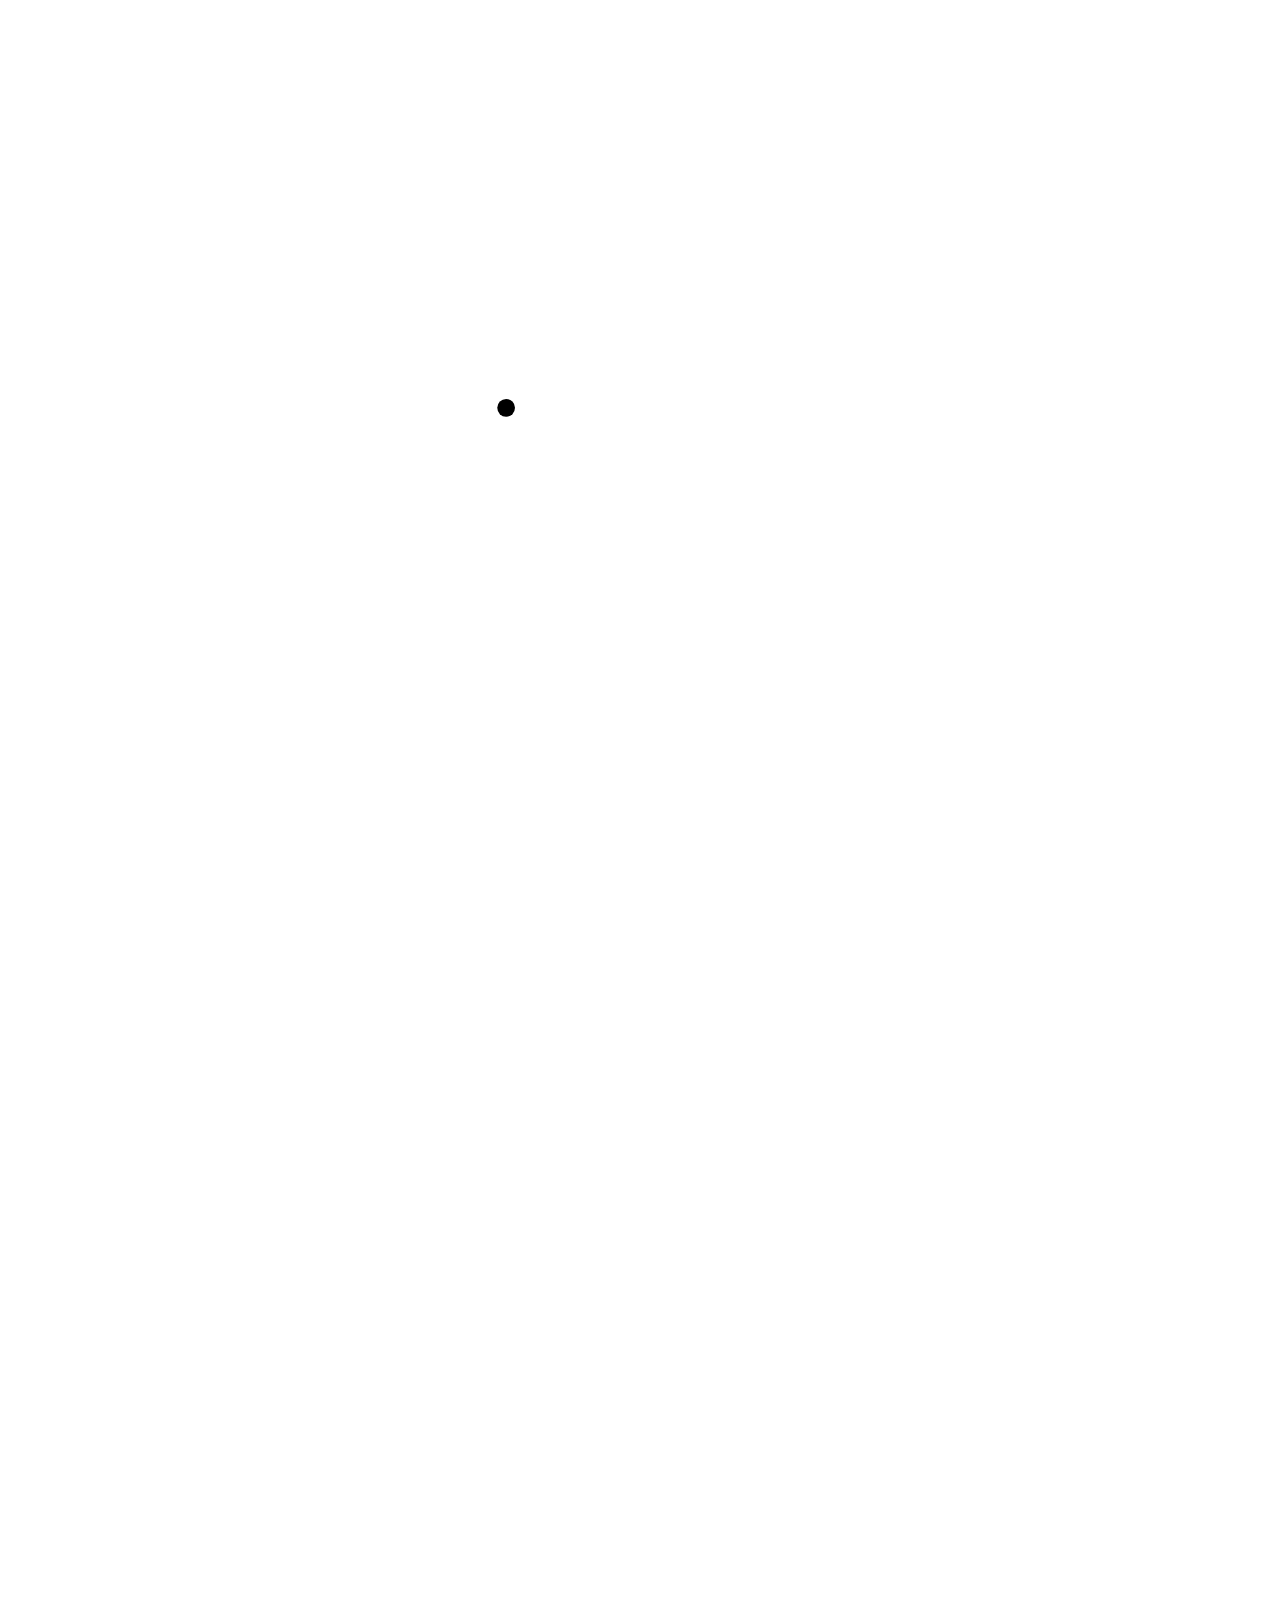
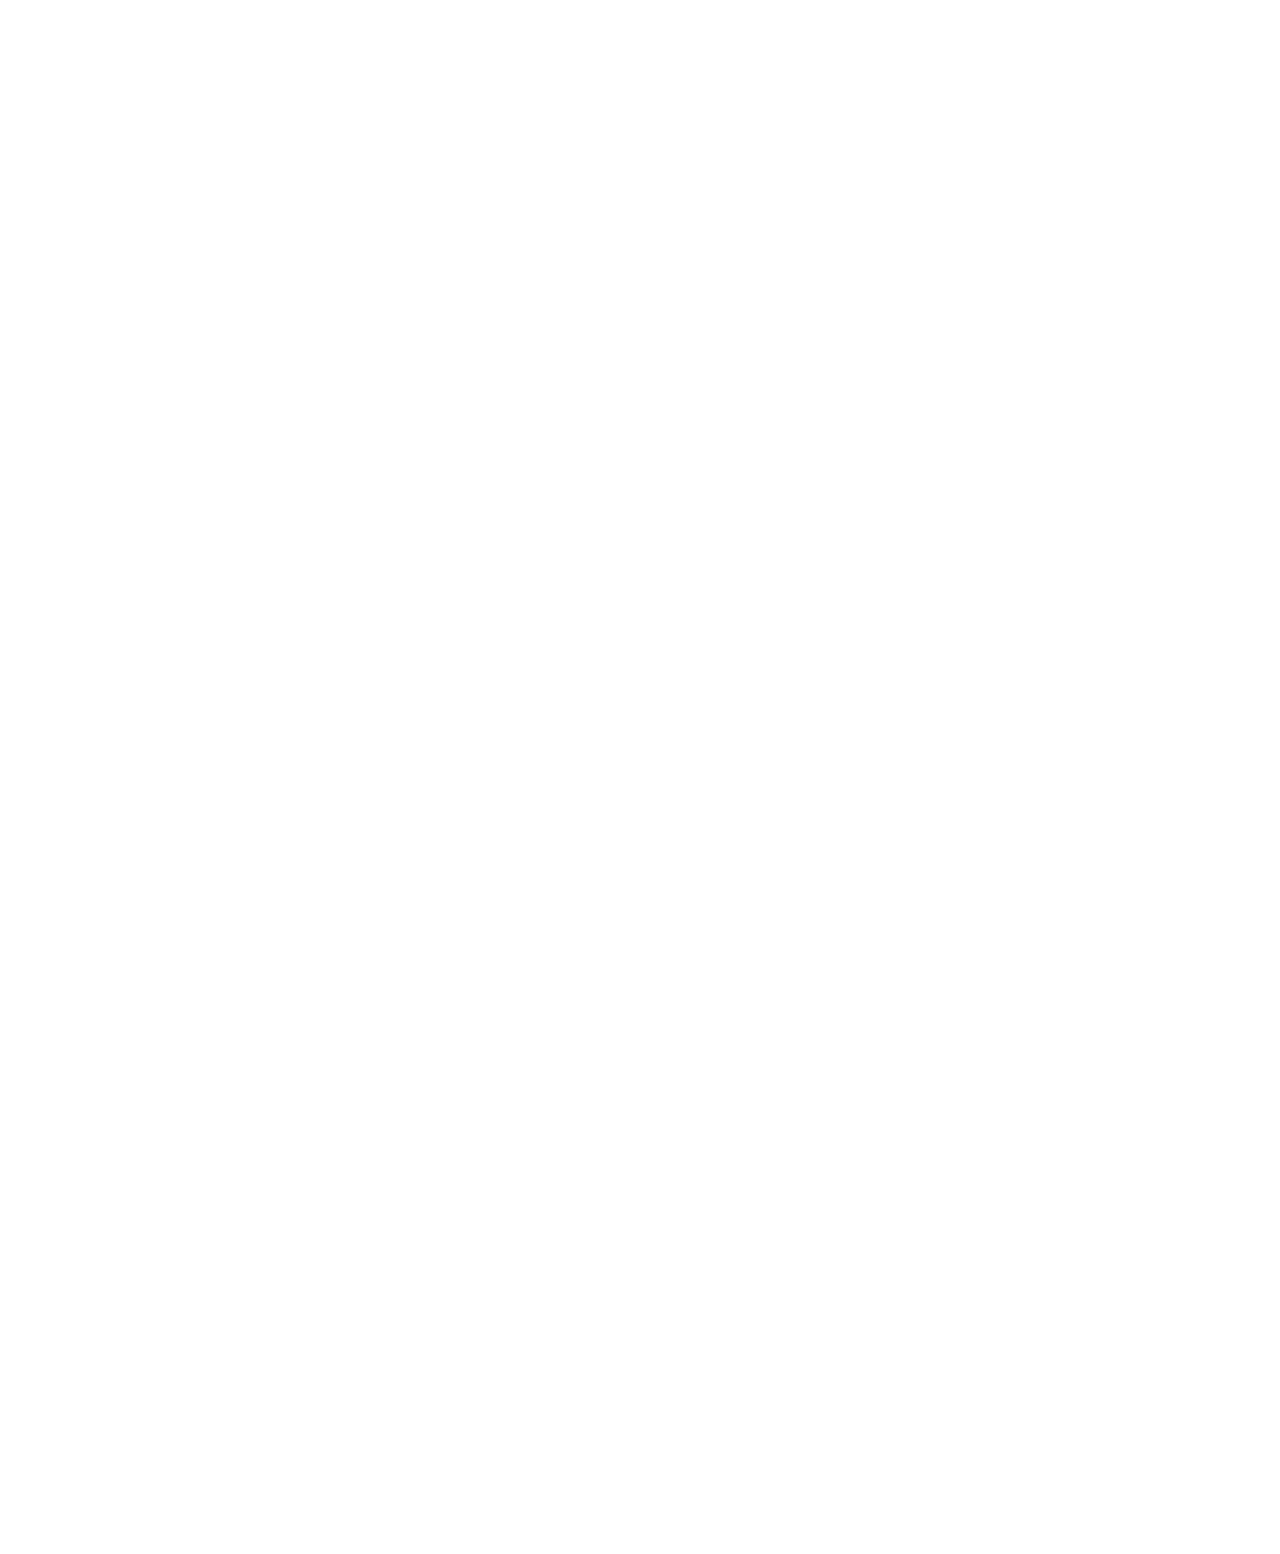
==== index.html @ 3ade9258 "Cambio de index" ====
<!DOCTYPE html>
<html lang="en">
<head>
  <meta charset="UTF-8">
  <title>Document</title>
  <link rel="stylesheet" href="stylesheets/stylesheet.css">
  <script src="//cdnjs.cloudflare.com/ajax/libs/jquery/2.1.3/jquery.min.js"></script>
</head>
<body>
  <div id="total-animation" class="animate">
  <div id="ring-1" class="ring">
    <svg viewBox="0 0 1756 1756">
      <path d="
          M940.396,1682.636
          C495.765,1716.95,107.541,1384.349,73.23,939.719 M1554.421,505.405c205.562,373.438,69.481,842.77-303.958,1048.332
           M1492.62,1245.941c-203.443,339.307-643.392,449.436-982.697,245.986 M387.872,465.698
          c227.493-270.847,631.438-305.993,902.285-78.501 M702.036,1481.495c-333.539-97.34-525.001-446.61-427.66-780.147
           M1457.607,796.938c44.541,319.971-178.715,615.438-498.688,659.979 M942.021,358.87
          c286.491,35.209,490.176,295.972,454.969,582.464 M1225.755,1207.476c-182.198,191.912-485.448,199.791-677.36,17.595
           M452.407,694.084c101.353-235.206,374.164-343.707,609.37-242.355 M751.591,1228.441
          c-193.772-69.97-294.129-283.753-224.162-477.527 M591.517,793.082c46.676-158.375,212.891-248.921,371.263-202.246
           M871.917,661.593c119.293-3.509,218.836,90.343,222.347,209.636 M1131.709,926.843c-27.203,139.974-162.71,231.376-302.681,204.172
           M1158.467,609.435c148.1,154.747,142.708,400.242-12.039,548.342 M1382.21,1587.358
          c-391.993,278.271-935.305,186.104-1213.589-205.88 M660.711,192.408c378.408-120.166,782.524,89.151,902.688,467.545
           M1515.923,928.533c-28.138,352.104-336.354,614.704-688.46,586.561 M338.518,1033.302
          c-85.995-298.086,85.931-609.424,384.02-695.407 M1019.518,1263.507c-213.131,77.98-449.107-31.557-527.102-244.692
           M1174.914,537.781c187.629,163.786,206.954,448.64,43.158,636.264 M494.846,712.695c91.061-211.742,336.49-309.57,548.244-218.518
           M1117.385,1102.5c-124.209,132.032-331.919,138.373-463.961,14.167 M944.501,587.305
          c160.302,36.592,260.582,196.188,223.999,356.493 M1099.845,818.386c32.702,122.373-39.979,248.062-162.35,280.767
           M785.895,1045.701c-92.854-51.01-126.77-167.617-75.75-260.478 M735.145,858.038c10.783-79.03,83.584-134.355,162.615-123.57
           M96.776,814.421C131.732,382.853,509.893,61.364,941.457,96.322 M213.484,327.76C517.22-39.358,1061.007-90.728,1428.121,213.007
           M755.795,58.847c452.266-67.583,873.65,244.24,941.233,696.506 M1619.266,1085.969
          c-115.023,409.326-540.051,647.881-949.375,532.857 M868.974,1565.472c-379.859-5.066-683.659-317.084-678.586-696.941
           M1412.24,493.352c212.287,294.978,145.258,706.161-149.721,918.447 M290.165,1041.221
          c-90.312-324.75,99.724-661.198,424.478-751.51 M775.399,397.657c265.14-56.758,526.062,112.151,582.819,377.29 M489.185,936.881
          c-32.684-214.833,114.969-415.466,329.801-448.148 M831.425,1158.235c-154.937-25.808-259.608-172.313-233.804-327.25
           M808.91,618.101c143.387-38.251,290.62,46.975,328.872,190.361 M961.173,1048.854c-94.521,45.857-208.311,6.413-254.169-88.107
           M985.865,762.807c63.471,59.483,66.704,159.147,7.221,222.621 M822.381,995.222c-64.9-30.801-92.542-108.375-61.741-173.279
           M993.704,884.199c-3.572,63.817-58.193,112.651-122.008,109.083 M785.21,836.586c22.711-51.34,82.734-74.546,134.075-51.836
           M920.014,798.579c43.71,23.114,60.407,77.281,37.293,120.99 M923,945.889c-37.646,24.774-88.244,14.34-113.019-23.306
           M805.388,897.882c-11.143-40.191,12.401-81.803,52.593-92.947 M926.526,843.249c19.04,26.711,12.817,63.796-13.894,82.835
           M882.934,931.366c-29.639,2.638-55.798-19.246-58.435-48.883 M916.438,893.75c-8.857,21.14-33.172,31.096-54.311,22.237
           M865.717,845.308c17.895-6.873,37.974,2.062,44.846,19.955 M852.026,877.706c0-14.435,11.697-26.133,26.133-26.133
           M1217.393,858.588c10.566,187.368-132.738,347.811-320.108,358.374 M1195.806,1277.249
          c-220.661,175.441-541.753,138.784-717.191-81.878 M1410.018,918.627c-22.664,293.695-279.102,513.393-572.798,490.727
           M1350.496,1382.105c-278.648,260.82-715.938,246.367-976.757-32.277 M1332.215,228.061
          c358.757,250.735,446.315,744.787,195.58,1103.542 M1200.056,390.457c269.046,177.73,343.064,539.885,165.333,808.933
           M1491.157,475.569c222.039,338.509,127.631,792.882-210.88,1014.921 M254.42,950.019
          c-40.004-344.55,206.859-656.263,551.408-696.266 M1121.564,1283.384c-224.125,134.386-514.729,61.642-649.109-162.485
           M606.19,553.665c178.904-150.267,445.726-127.052,595.993,51.853 M1277.152,761.174c64.298,220.314-62.17,451.021-282.485,515.317
           M824.983,1260.257c-211.354-29.422-358.822-224.589-329.401-435.942 M535.623,919.694
          c-23.256-189.239,111.285-361.483,300.523-384.74 M1096.152,1107.111c-126.767,120.349-327.073,115.145-447.422-11.621
           M757.043,596.291c155.363-66.947,335.565,4.722,402.513,160.085 M1110.001,793.914c46.216,127.996-20.073,269.209-148.067,315.426
           M822.436,688.177c104.61-30.831,214.401,28.979,245.232,133.591 M735.584,873.387c2.319-78.798,68.071-140.791,146.869-138.473
           M910.783,1044.985c-92.456,17.97-181.964-42.406-199.934-134.863 M701.129,1062.662c-102.217-97.825-105.777-259.984-7.953-362.2
           M1460,634.196c134.448,321.299-17.01,690.715-338.304,825.161 M771.71,216.606c365.099-58.972,708.851,189.16,767.823,554.257
           M1347.008,1210.427c-183.816,258.921-542.695,319.8-801.623,135.991 M425.704,733.831
          c79.372-249.944,346.307-388.206,596.259-308.832 M911.817,1298.686c-232.578,18.59-436.168-154.866-454.754-387.447
           M981.125,521.099c196.899,56.795,310.463,262.446,253.659,459.344 M1133.128,970.872
          c-51.517,140.785-207.39,213.139-348.171,161.63 M653.804,1073.408c-108.192-123.935-95.428-312.089,28.509-420.276 M769.387,624.33
          c139.872-60.145,301.988,4.475,362.139,144.339 M1026.776,1035.508c-87.221,82.043-224.419,77.855-306.464-9.355 M686.549,921.321
          c-24.165-105.889,42.074-211.307,147.96-235.479 M839.137,1023.938c-80.83-21.604-128.839-104.623-107.236-185.456 M989.312,816.577
          c33.697,61.338,11.297,138.36-50.037,172.056 M865.383,783.051c52.203-7.124,100.291,29.42,107.414,81.623 M192.198,1025.806
          c-81.819-378.954,159.036-752.451,537.991-834.27 M437.268,1499.73C93.691,1256.136,12.644,780.179,256.24,436.601 M211.171,559.571
          C386.857,191.097,827.95,34.823,1196.424,210.508 M372.009,299.696C691.227,20.05,1176.657,52.127,1456.301,371.342
           M141.077,526.148c194.144-407.19,681.579-579.882,1088.77-385.736 M1704.721,861.101
          c9.148,456.421-353.404,833.809-809.828,842.955 M836.52,361.531c285.064-23.091,534.854,189.265,557.943,474.332 M643.689,1425.779
          C340.964,1296.184,200.628,945.75,330.225,643.024 M515.059,438.606c242.493-200.629,601.686-166.697,802.315,75.798
           M337.436,796.847c44.642-298.739,322.981-504.711,621.721-460.07 M1015.899,1367.203
          c-270.374,75.978-551.12-81.598-627.101-351.972 M1332.632,871.604c3.349,250.911-197.321,457.01-448.233,460.357 M624.445,1230.454
          c-194.845-140.226-239.12-411.826-98.896-606.67 M986.339,489.272c214.513,59.653,340.038,281.89,280.384,496.4 M561.231,809.789
          c37.49-175.134,209.841-286.706,384.976-249.215 M917.417,620.733c141.905,21.588,239.435,154.113,217.846,296.019
           M1063.637,846.804c17.045,102.341-52.095,199.116-154.437,216.162 M706.84,831.927c25.269-94.713,122.521-151.007,217.232-125.741
           M991.385,932.517c-30.291,62.438-105.453,88.49-167.889,58.199 M802.417,948.819c-39.291-41.927-37.155-107.759,4.771-147.05
           M955.956,840.831c20.346,42.871,2.088,94.112-40.782,114.458 M882.6,954.007c-42.15,2.358-78.229-29.896-80.591-72.053
           M851.165,816.264c33.912-15.001,73.56,0.328,88.562,34.24 M826.05,905.317c-15.268-28.872-4.237-64.65,24.634-79.918
           M923.364,907.308c-16.364,24.867-49.786,31.761-74.653,15.396 M891.66,829.597c26.547,7.361,42.099,34.848,34.738,61.396
           M855.558,909.621c-17.644-12.576-21.752-37.072-9.176-54.716 M913.775,880.821c-1.742,19.575-19.021,34.03-38.601,32.289
           M888.92,902.952c-13.963,5.851-30.021-0.726-35.873-14.689 M856.927,869.446c4.54-11.82,17.805-17.722,29.622-13.182
           M878.33,860.403c9.534,0,17.262,7.728,17.262,17.262 M865.698,1101.757c-123.766-6.979-218.424-112.956-211.444-236.72
           M1142.246,1087.495c-115.885,145.756-327.979,169.97-473.734,54.084
         " />
    </svg>
  </div>

  <div id="ring-2" class="ring">
    <svg viewBox="0 0 1756 1756">
      <path d=" 
          M739.537,160.516c396.092-76.463,779.14,182.62,855.604,578.716 M1199.637,1675.333
          c-440.55,177.652-941.659-35.453-1119.312-476.004 M1325.768,409.333c258.678,247.319,267.879,657.466,20.562,916.139
           M548.74,1354.339c-263.269-181.841-329.272-542.637-147.43-805.906 M579.726,393.031
          c267.671-164.732,618.181-81.285,782.912,186.391 M1402.667,809.405c37.711,289.791-166.624,555.255-456.413,592.965
           M1057.714,1314.936c-241.5,99.271-517.721-16.019-616.994-257.521 M1102.171,506.753
          c204.867,123.818,270.563,390.249,146.742,595.119 M550.387,1139.666c-144.703-180.932-115.33-444.887,65.604-589.59
           M683.517,601.925c152.304-107.406,362.819-71.016,470.223,81.284 M648.048,1020.017c-78.613-126.989-39.398-293.657,87.589-372.273
           M924.119,1067.624c-104.909,25.485-210.603-38.897-236.088-143.802 M1087.274,774.075c57.229,115.596,9.916,255.68-105.684,312.905
           M1186.573,1044.561c-92.165,170.438-305.038,233.886-475.474,141.717 M345.784,197.546
          C721.416-96.417,1264.17-30.214,1558.126,345.41 M852.066,1527.438c-358.852-14.278-638.155-316.729-623.875-675.595 M369.9,870.965
          c3.68-280.616,234.141-505.101,514.76-501.415 M908.848,507.274c204.599,17.036,356.619,196.685,339.594,401.275 M1217.91,1103.168
          c-124.479,187.787-377.6,239.094-565.382,114.604 M582.944,1113.21c-130.102-162.938-103.489-400.456,59.435-530.559
           M757.171,753.11c68.8-66.729,178.642-65.043,245.358,3.752 M757.789,928.928c-28.321-66.363,2.521-143.113,68.886-171.431
           M211.548,1119.751C77.781,751.631,267.746,344.809,635.866,211.04 M1686.947,988.874
          c-61.486,446.756-473.467,759.049-920.219,697.557 M429.795,1516.378C76.98,1268.802-8.33,782.126,239.245,429.306 M967.27,1621.182
          c-410.715,49.271-783.573-243.718-832.841-654.429 M1474.745,518.518c198.294,329.56,91.89,757.422-237.667,955.713
           M705.471,279.754c330.165-95.317,675.053,95.041,770.374,425.205 M903.288,1320.929c-244.88,13.936-454.672-173.27-468.604-418.149
           M524.567,919.007c-22.896-195.231,116.798-372.05,312.03-394.946 M773.501,651.218c124.998-57.744,273.132-3.229,330.876,121.77
           M879.774,1120.605c-134.239,0.942-243.818-107.104-244.763-241.348 M909.541,708.371c93.43,17.385,155.072,107.212,137.686,200.642
           M999.53,952.033c-41.139,67.077-128.855,88.104-195.935,46.972 M801.287,788.375c49.247-42.4,123.535-36.85,165.938,12.396
           M975.11,845.002c17.976,53.589-10.896,111.597-64.485,129.571 M903.648,798.845c43.459,14.128,67.234,60.808,53.104,104.269
           M928.508,896.047c-10.215,27.858-41.079,42.16-68.938,31.943 M871.982,843.944c18.562-3.354,36.322,8.968,39.683,27.525
           M855.257,883.806c-3.452-12.59,3.951-25.598,16.544-29.053 M1178.586,813.054c35.621,165.981-70.052,329.391-236.032,365.011
           M1059.567,452.984c234.479,100.244,343.294,371.583,243.046,606.063 M677.079,1211.709
          c-184.503-111.194-243.927-350.881-132.732-535.386 M1153.921,1387.483c-281.597,152.178-633.212,47.268-785.388-234.328
           M151.595,797.465c44.364-401.345,405.651-690.71,807-646.347 M940.006,1410.135c-294.094,34.021-560.062-176.788-594.084-470.884
           M533.359,903.493c-14.275-190.577,128.632-356.622,319.208-370.896 M823.582,1176.547
          c-165.084-30.277-274.356-188.641-244.076-353.725 M645.801,717.254c88.587-128.471,264.532-160.799,393.003-72.212 M963.331,639.91
          c131.306,46.902,199.722,191.355,152.819,322.663 M656.898,944.731c-37.053-122.341,32.083-251.542,154.425-288.596
           M1102.021,890.746c-7.23,123.506-113.207,217.755-236.714,210.521 M857.039,1056.562
          c-98.816-11.802-169.352-101.467-157.551-200.28 M927.973,785.788c50.737,27.374,69.675,90.69,42.303,141.426 M758.333,843.974
          c18.597-66.32,87.428-105.003,153.749-86.405 M815.582,701.156c97.477-34.7,204.622,16.188,239.32,113.666 M846.562,1337.716
          c-254.104-17.574-445.825-237.789-428.252-491.887 M1345.348,1024.932c-81.271,257.959-356.246,401.188-614.199,319.911
           M1120.872,629.068c137.299,133.896,140.059,353.721,6.157,491.024 M592.191,761.393c64.176-158.099,244.347-234.229,402.445-170.05
           M1077.628,1061.868c-101.733,110.041-273.401,116.771-383.442,15.033 M733.801,1013.606
          c-75.102-79.871-71.233-205.482,8.63-280.585 M824.089,666.701c116.5-30.038,235.278,40.051,265.312,156.552 M1079.648,889.61
          c-6.598,111.147-102.028,195.893-213.173,189.302 M912.738,738.011c77.131,18.957,124.29,96.841,105.337,173.976 M881.835,970.251
          c-51.146,1.896-94.131-38.023-96.022-89.164 M944.415,900.261c-12.476,36.455-52.14,55.891-88.594,43.413 M1006.684,380.646
          c274.515,70.889,439.563,350.866,368.677,625.378 M395.971,597.83c154.526-266.435,495.755-357.147,762.188-202.62 M1305.16,546.05
          c183.156,235.738,140.534,575.294-95.204,758.449 M1422.216,736.445c78,300.393-102.265,607.11-402.651,685.112 M1350.005,511.208
          c202.402,260.508,155.302,635.735-105.208,838.139 M617.961,1423.186c-301.29-143.804-428.945-504.595-285.14-805.884
           M1229.366,1019.727c-78.46,193.882-299.214,287.438-493.095,208.979 M597.122,544.453
          c184.04-155.313,459.117-132.025,614.427,52.016 M1284.488,784.348c51.539,224.318-88.515,447.929-312.832,499.47 M1108.654,550.702
          c180.588,127.21,223.854,376.711,96.645,557.297 M513.255,806.929c39.074-201.634,234.188-333.399,435.821-294.325
           M733.205,1176.564c-165.078-80.153-233.917-278.934-153.764-444.014 M731.088,595.976
          c155.583-81.319,347.615-21.125,428.938,134.458 M1026.753,692.713c102.153,81.975,118.511,231.229,36.535,333.381
           M1033.419,987.535c-60.677,85.654-179.294,105.902-264.949,45.227 M838.945,1004.85c-70.236-21.752-109.54-96.315-87.788-166.555
           M964.502,780.608c53.606,47.594,58.482,129.625,10.887,183.234 M805.384,933.558c-30.862-40.284-23.226-97.957,17.062-128.818
           M856.743,804.711c40.293-11.919,82.616,11.08,94.536,51.373 M876.931,940.493c-34.692-0.772-62.188-29.521-61.419-64.215
           M828.188,855.909c12.017-27.689,44.2-40.392,71.891-28.375 M1545.367,910.31c-18.024,368.356-331.217,652.319-699.573,634.296
           M840.052,899.761c-12.195-21.136-4.952-48.155,16.188-60.352 M469.046,378.809c275.431-225.969,681.855-185.901,907.844,89.525
           M864.921,852.305c14.008-7.403,31.366-2.051,38.771,11.958 M868.733,893.179c-8.564-5.3-11.21-16.538-5.911-25.103
           M889.614,883.338c-3.129,6.229-10.715,8.746-16.947,5.617 M736.026,795.878c45.176-78.594,145.501-105.679,224.095-60.503
           M654.591,981.292c-57.227-123.567-3.449-270.124,120.121-327.351
         " />
    </svg>
  </div>

  <svg id="polaris-graphics-animation" viewBox="0 0 1200 800">

    <g id="center">
      <path id="blur-1" class="blurred-star" d="
            M483.7,355.5c-1.4,0-2.5-1.1-2.5-2.5c0-7.8-6.3-14.1-14.1-14.1c-1.4,0-2.5-1.1-2.5-2.5
            s1.1-2.5,2.5-2.5c10.5,0,19.1,8.6,19.1,19.1C486.2,354.4,485.1,355.5,483.7,355.5z
          " />
      <path id="blur-2" class="blurred-star" d="
            M490.9,355.5c-1.4,0-2.5-1.1-2.5-2.5c0-11.7-9.6-21.3-21.3-21.3c-1.4,0-2.5-1.1-2.5-2.5
            c0-1.4,1.1-2.5,2.5-2.5c14.5,0,26.3,11.8,26.3,26.3C493.4,354.4,492.2,355.5,490.9,355.5z
          " />
      <path id="blur-3" class="blurred-star" d="
            M498.1,355.5c-1.4,0-2.5-1.1-2.5-2.5c0-15.7-12.8-28.6-28.6-28.6c-1.4,0-2.5-1.1-2.5-2.5
            s1.1-2.5,2.5-2.5c18.5,0,33.6,15.1,33.6,33.6C500.6,354.4,499.5,355.5,498.1,355.5z
          " />
      <path id="blur-4" class="blurred-star" d="
            M505.4,355.5c-1.4,0-2.5-1.1-2.5-2.5c0-19.8-16.1-35.8-35.8-35.8c-1.4,0-2.5-1.1-2.5-2.5
            c0-1.4,1.1-2.5,2.5-2.5c22.5,0,40.8,18.3,40.8,40.8C507.9,354.4,506.8,355.5,505.4,355.5z
          " />
      <circle id="star" cx="467" cy="353" r="8.3" />
    </g>

    <g id="lettering">

      <g id="graphics">

        <path id="gG" class="g-letter" d="
              M402.9,447.3v-12.2h-11.7v1.2h10.4V447c-5,5.8-10.2,8.4-16,8.4c-10.9,0-19.7-10.1-19.7-21.2
              c0-10.4,7.2-21.2,18.9-21.2c6.9,0,12.4,2.6,15.7,8.8l1.2-0.4c-2.8-5.6-7.7-9.7-16.9-9.7c-11.8,0-20.2,10.9-20.2,22.5
              c0,10.9,8.6,22.5,20.9,22.5c6,0,11.4-2.6,16-7.9L402.9,447.3z
            " />
        <path id="gR" class="g-letter" d="
              M469.5,425.4c0-6.6-5.2-13.4-12.5-13.4h-18v44.3h1.2v-43.1H457c6.2,0,11.2,5.9,11.2,12.2
              c0,6.1-4.1,12.2-10.8,12.2h-1.6l12.1,18.7h1.5l-11.2-17.4C464.8,438.4,469.5,432.2,469.5,425.4z
            " />
        <polygon id="gA" class="g-letter" points="

              520.4,413.8 538.8,456.3 540.2,456.3 520.9,412 519.8,412 500.5,456.3 501.8,456.3
            " />
        <path id="gP" class="g-letter" d="
              M590.5,412h-18v44.3h1.2v-43.1h16.8c6.2,0,11.2,5.9,11.2,12.2c0,6-4.1,12.2-10.8,12.2h-1.6
              l0.8,1.2h0.8c7.2,0,12-6.6,12-13.5C603,418.8,597.7,412,590.5,412z
            " />
        <polygon id="gH" class="g-letter" points="
              668.9,412 668.9,456.3 667.7,456.3 667.7,434.2 636.9,434.2 636.9,456.3 635.6,456.3 
              635.6,412 636.9,412 636.9,433 667.7,433 667.7,412
            " />
        <rect id="gI" class="g-letter" x="706.4" y="412" width="1.2" height="44.3" />
        <path id="gC" class="g-letter" d="
              M763.1,411.7c7.9,0,13.5,4.1,16.2,9.7l-1.2,0.4c-3.4-6.5-9.5-8.8-15.2-8.8
              c-12.4,0-19.4,10.8-19.4,21c0,11.3,8.7,21.4,19.6,21.4c5.9,0,12.7-2.9,16.1-9.4l1.2,0.3c-3.1,6.7-10.8,10.3-17.5,10.3
              c-12,0-20.6-11.6-20.6-22.8C742.2,423.2,749.8,411.7,763.1,411.7z
            " />
        <path id="gS" class="g-letter" d="
              M840,417.8c-3.5-3.9-7-5-12.2-5c-10.1,0-14.4,4.2-14.4,10.6c0,6.4,4.1,8.1,14,10.1
              c9.9,2,16.1,4.1,16.1,11.9c0,7.2-5.9,11.2-15.6,11.2c-7.1,0-12.5-2.2-17.2-6.9l0.9-0.8c4.5,4.6,9.6,6.6,16.4,6.6
              c8.8,0,14.3-3.3,14.3-9.9c0-6.6-4.6-8.9-14.8-10.9c-9.8-1.9-15.3-3.7-15.3-11.1c0-7.7,6.1-11.9,15.5-11.9c5.6,0,9.7,1.5,13.2,5.3
              L840,417.8z
            " />

      </g>

      <g id="p-laris">
        <path id="pP" class="p-letter" d="
              M393.7,318.9h-27.9c-0.5,0-1,0.4-1,1v66.2c0,0.6,0.5,1,1,1H377c0.5,0,1-0.4,1-1v-54.5
              c0-0.6,0.4-1,1-1h13.8c4.7,0,9.1,4,9.1,11c0,6.7-3.6,11-8.5,11h-8.6c-0.5,0-0.8,0.4-0.5,0.8l6.2,9.9c0.3,0.5,1,0.8,1.5,0.8h2.1
              c12.7,0,21.2-11,21.2-22.7C415.4,330.4,406.3,318.9,393.7,318.9z
            " />
        <path id="pL" class="p-letter" d="
              M524.5,387.1c-0.5,0-1-0.4-1-1v-66.2c0-0.6,0.5-1,1-1h11.2c0.5,0,1,0.4,1,1v54.5c0,0.6,0.4,1,1,1
              h32.7c0.5,0,1,0.5,1,1v9.6c0,0.6-0.5,1-1,1h-45.9V387.1z
            " />
        <path id="pA" class="p-letter" d="
              M621.5,334.3c0.2-0.5,0.5-0.5,0.7,0l18.2,51.9c0.2,0.5,0.8,0.9,1.3,0.9h10.9c0.6,0,0.9-0.4,0.7-0.9
              L630,319.9c-0.2-0.5-0.8-0.9-1.3-0.9H615c-0.5,0-1.1,0.4-1.3,0.9l-23.2,66.3c-0.2,0.5,0.1,0.9,0.7,0.9H602c0.5,0,1.1-0.4,1.3-0.9
              L621.5,334.3z
            " />
        <path id="pR" class="p-letter" d="
              M729.5,386.2l-15-23.9c-0.3-0.5-0.2-1,0.1-1.1c7.1-3.4,11.6-11.1,11.6-19.6
              c0-11.1-9.1-22.7-21.7-22.7h-29.1c-0.5,0-1,0.4-1,1v66.2c0,0.6,0.5,1,1,1h11.2c0.5,0,1-0.4,1-1v-54.5c0-0.6,0.4-1,1-1h15
              c4.7,0,9.2,4.7,9.2,11c0,6.1-3.7,11-8.6,11h-9.9c-0.5,0-0.8,0.4-0.5,0.8l20.6,32.8c0.3,0.5,1,0.8,1.5,0.8h13
              C729.6,387.1,729.8,386.7,729.5,386.2z
            " />
        <path id="pI" class="p-letter" d="
              M753.5,387.1c-0.6,0-1-0.4-1-1V320c0-0.5,0.4-1,1-1h11.2c0.6,0,1,0.5,1,1v66.1c0,0.6-0.4,1-1,1
              H753.5z
            " />
        <path id="pS" class="p-letter" d="
              M839.8,325.5c-5.9-3.8-13.9-7-23-7c-13.8,0-24.9,7.5-24.9,21.4c0,10.5,6.3,14.9,19.3,18.4
              c10.7,2.9,17.7,4.6,17.7,10.7c0,4.5-3.7,7-10.9,7c-9.5,0-18.9-5.1-22.2-7.7c-0.4-0.4-1-0.3-1.2,0.2l-4.9,9.6
              c-0.3,0.5-0.1,1.2,0.4,1.5c7.8,5.2,18,8.3,27.8,8.3c13.4,0,25.2-5.6,25.2-20.3c0-12.5-8.4-16.7-21.9-20.2
              c-10.3-2.7-15.6-4.1-15.6-9.7c0-4.9,3.6-7.7,10.8-7.7c7.3,0,14.9,3.9,17.6,6c0.4,0.4,1,0.3,1.2-0.2l4.9-9
              C840.4,326.4,840.2,325.8,839.8,325.5z
            " />
      </g>
    </g>
  </svg>
</div>
</body>
</html>
---- stylesheets/stylesheet.css ----
// --------------------------------------------------------------- Z INDECIES
// list all elements that need z-indexing in ascending order here
// use the index() function to return a number to be used as the z-index
// example - z-index:index($z-of,class-name);
$z-of:
'#home-bg',
'#home-header',
'.ring',
'#polaris-graphics-animation',
'#home-nav',
;



// --------------------------------------------------------------- MIXINS
@mixin absoluteFill{
  position: absolute;
  top: 0;
  left: 0;
  bottom: 0;
  right: 0;
}



// --------------------------------------------------------------- DIMENSIONS
$polarisCenterX:467;
$polarisCenterY:353;
$polarisWidth:1200;
$polarisHeight:800;

$ringHeight:1756;
$ringWidth:$ringHeight;

$ringSizeWidth: (100% * $ringWidth) / $polarisWidth;
$ringSizeHeight: (100% * $ringHeight) / $polarisHeight;
$ringSizeWidth: (100% * $ringWidth) / $polarisWidth;
$ringSizeHeight: (100% * $ringHeight) / $polarisHeight;

$polarisCenterXPercent:(100% * $polarisCenterX) / $polarisWidth;
$polarisCenterYPercent:(100% * $polarisCenterY) / $polarisHeight;



// --------------------------------------------------------------- COLOR VARS
$colorAccent: #ff5831; // that blood orange
$colorAnimationRings:     #448784 ;
$colorAnimationBG:        #172126 ;



// --------------------------------------------------------------- TIMER VARS
$rushOut:cubic-bezier(0,0,0,1); // fast into slow

// star initial timing
$a1Delay:           .5s   ;
$a1Start:             $a1Delay;
$a1Duration:          0.6s  ;
$a1Bleed:           0.35s ;

// center blur timings
$a2Delay:           .07s  ;
$a2Duration:          $a2Delay * 50 ;
$a2Start: $a1Start + $a1Duration - $a2Delay - $a1Bleed  ;
  $a21Start:      $a2Start  + ( $a2Delay * 0 );
  $a21Duration:   $a2Duration + ( $a2Delay * 3 );
  $a22Start:      $a2Start  + ( $a2Delay * 1 );
  $a22Duration:   $a2Duration + ( $a2Delay * 2 );
  $a23Start:      $a2Start  + ( $a2Delay * 2 );
  $a23Duration:   $a2Duration + ( $a2Delay * 1 );
  $a24Start:      $a2Start  + ( $a2Delay * 3 );
  $a24Duration:   $a2Duration + ( $a2Delay * 0 );

$a3Delay: 0.4s;
$a3Start: $a2Start + ($a2Delay * 4) + $a3Delay;
$a3Duration: $a2Duration - ($a2Delay * 4);

// rings start & spin
$a4Delay: 0.5s;
$a4Start: $a2Start + $a2Duration ;
$a4Duration: 200s;
  $a41Duration: 40s;
  $a42Duration: 60s;

// lettering animation timing
$a5Delay: -1.7s;
$a5Start: $a2Start + $a2Duration + $a5Delay;
$a5Duration: 1s;
  $a5gDelay: .15s;

// center spin finals
$a6Delay:0;
$a6Start: $a2Start + $a2Duration + ($a2Delay );

$a7Start: $a5Start+0.75;

$timing1:cubic-bezier(.22,-0.08,0,.99);
$timing2:cubic-bezier(.52,-0.61,0,1);
$timing3:cubic-bezier(.25,0,0,1);
$timingZoomOut:cubic-bezier(0,0,0,.93) ;



// --------------------------------------------------------------- POSITION VARS
$centerInitialPosition:     translate(0,600px)  scale(1);
$centerSecondaryPosition:   translate(0,-30px)  scale(1.3) ;
$centerPosition:        translate(0,0)    scale(1);

$blurredStarInitialPosition:  rotate( -45deg)     scale(0)  ;
$blurredStarStopPosition:   rotate( -45deg)     scale(1.2)  ;
$blurredStarSecondaryPosition:  rotate( -45deg)     scale(1)  ;
$blurredStar1Position:      rotate(260 + 25deg)   scale(1)  ;
$blurredStar2Position:      rotate(260 + 240deg)  scale(1)  ;
$blurredStar3Position:      rotate(260 + 70deg)   scale(1)  ;
$blurredStar4Position:      rotate(260 + 340deg)  scale(1)  ;
$blurredStar1Position2:     rotate(360 + 260 + 25deg)   scale(1)  ;
$blurredStar2Position2:     rotate(360 + 260 + 240deg)  scale(1)  ;
$blurredStar3Position2:     rotate(360 + 260 + 70deg)   scale(1)  ;
$blurredStar4Position2:     rotate(360 + 260 + 340deg)  scale(1)  ;

$outerRingInitialPosition:    rotate(0deg);
$outerRingPosition:       rotate(70deg);



// --------------------------------------------------------------- KEYFRAMES
$z: translateZ(0);

@keyframes spin-in {
  0%    {   transform: rotate(0deg) $z;   opacity: 0;}
  1%    {   opacity: 1;}
  100%  {   transform: rotate(360deg) $z;   opacity: 1;}
}
@keyframes spin {
  0%    {   transform: rotate(0deg)   $z;}
  100%  {   transform: rotate(360deg) $z;}
}

@keyframes a1 {
  0%    { transform: $centerInitialPosition $z;}
  70%   { transform: $centerSecondaryPosition $z;}
  100%  { transform: $centerPosition      $z;}
}

$stoppoint: 7%;
$midpoint: 15%;
@keyframes a21 {
  0%        { transform: $blurredStarInitialPosition    $z; opacity: 0;}
  #{$stoppoint} { transform: $blurredStarStopPosition     $z; opacity: 1;}
  #{$midpoint}  { transform: $blurredStarSecondaryPosition  $z;}
  100%      { transform: $blurredStar1Position      $z;}
}
@keyframes a22 {
  0%        { transform: $blurredStarInitialPosition    $z; opacity: 0;}
  #{$stoppoint} { transform: $blurredStarStopPosition     $z; opacity: 1;}
  #{$midpoint}  { transform: $blurredStarSecondaryPosition  $z;}
  100%      { transform: $blurredStar2Position      $z;}
}
@keyframes a23 {
  0%        { transform: $blurredStarInitialPosition    $z; opacity: 0;}
  #{$stoppoint} { transform: $blurredStarStopPosition     $z; opacity: 1;}
  #{$midpoint}  { transform: $blurredStarSecondaryPosition  $z;}
  100%      { transform: $blurredStar3Position      $z;}
}
@keyframes a24 {
  0%        { transform: $blurredStarInitialPosition    $z; opacity: 0;}
  #{$stoppoint} { transform: $blurredStarStopPosition     $z; opacity: 1;}
  #{$midpoint}  { transform: $blurredStarSecondaryPosition  $z;}
  100%      { transform: $blurredStar4Position      $z;}
}

@keyframes spin1 {
  0%    {   transform: $blurredStar1Position  $z;}
  100%  {   transform: $blurredStar1Position2 $z;}
}
@keyframes spin2 {
  0%    {   transform: $blurredStar2Position  $z;}
  100%  {   transform: $blurredStar2Position2 $z;}
}
@keyframes spin3 {
  0%    {   transform: $blurredStar3Position  $z;}
  100%  {   transform: $blurredStar3Position2 $z;}
}
@keyframes spin4 {
  0%    {   transform: $blurredStar4Position  $z;}
  100%  {   transform: $blurredStar4Position2 $z;}
}

@keyframes a3 {
  0%    {   
    transform: $outerRingInitialPosition $z;
    opacity: 0;
  }
  100%  {   
    transform: $outerRingPosition $z; 
    opacity: 1;
  }
}

@keyframes fade-in {
  0% {
    transform: scale(1.1) translateX(0);
    // opacity: 0;
  }
  100% {
    // opacity: 1;
    transform: scale(1) translateX(0); 
    fill: #fff; /* without this it won't work in Chrome/Safari */
  }

}



// --------------------------------------------------------------- ANIMATION ALLOCATION
.animate{ // class is added by jQuery durin the window.load event

  #p-laris, #graphics{  
    opacity: 1;
    animation: fade-in $a5Duration $a5Start $rushOut 1 forwards;
    fill: rgba(white,0);
  }
  #graphics{ animation-delay: $a5Start + $a5gDelay; }

  #star{
    transform: $centerInitialPosition;
    animation: a1 $a1Duration $a1Start ease 1 forwards;
  }

  .blurred-star{ transform: $blurredStarInitialPosition; }
  #blur-1{  animation: a21 $a21Duration $a21Start $timing3 1 forwards, spin1 20s $a6Start linear infinite; }
  #blur-2{  animation: a22 $a22Duration $a22Start $timing3 1 forwards, spin2 30s $a6Start linear infinite; }
  #blur-3{  animation: a23 $a23Duration $a23Start $timing3 1 forwards, spin3 40s $a6Start linear infinite; }
  #blur-4{  animation: a24 $a24Duration $a24Start $timing3 1 forwards, spin4 50s $a6Start linear infinite; }

  #ring-1{  
    animation:  spin-in $a41Duration $a21Start+1 linear 1 forwards, 
          spin $a41Duration linear infinite ;
    opacity: 0;
  }
  #ring-2{  
    animation:  spin-in $a42Duration $a23Start+1 linear 1 forwards, 
          spin $a42Duration linear infinite ;
    opacity: 0;
  }
}



// --------------------------------------------------------------- STYLING PROPERTIES
#p-laris
,#graphics
,#star
,.blurred-star
{
  transform-origin: 467px 353px;
  backface-visibility: hidden;
}

#lettering
,.blurred-star
{
  fill:#fff;
}
#star{
  fill: $colorAccent;
}

.ring svg{
  fill: none;
  stroke: $colorAnimationRings;
  stroke-linecap: round;
  stroke-miterlimit: 10;
}
#ring-1 svg{
  opacity:.3;
  stroke-width:1px;
}
#ring-2 svg{
  opacity:.35;
  stroke-width:3px;
}

#home-bg{
  z-index: index($z-of, '#home-bg');
  @include absoluteFill;
  background: $colorAnimationBG;
}

#total-animation{
  @include absoluteFill;
  background: $colorAnimationBG;
  overflow: hidden;
}

.ring {
  z-index: index($z-of, '.ring');
  position: absolute;
  top: 50%; // this is reset by perfectCenterRings()
  left: 50%;  // this is reset by perfectCenterRings()
  width: 100% ;
  height: 100%;
  transform-origin: top left ;
  svg{
    width: 300%;
    height: 300%;
    transform: translate(-50%,-50%);
  }
}

#polaris-graphics-animation{
  z-index: index($z-of, '#polaris-graphics-animation');
  position: absolute;
  height: 100%;
  width: 100%;
}

#home-nav{
  z-index: index($z-of, '#home-nav');
  position: absolute;
  bottom: 0;
  left: 0;
  right: 0;
}

$polarisRatio: $polarisWidth / $polarisHeight ;
$polarisRatioInvert: $polarisHeight / $polarisWidth ;
$windowHeight: 100vh ;
$windowWidth: 100vw ;

@media screen and (min-aspect-ratio: #{$polarisWidth}/#{$polarisHeight}) {
  .ring{
    top:((100% * $polarisCenterY) / $polarisHeight);
    $offsetX: ( $windowHeight/( $polarisRatioInvert * $polarisWidth/$polarisCenterX ) - $polarisRatio * $windowHeight/2 );
    $insetX: $windowWidth/2 ;
    left:calc(#{$insetX} + #{$offsetX});
  }
}

@media screen and (max-aspect-ratio: #{$polarisWidth}/#{$polarisHeight}) {
  .ring{
    left:((100% * $polarisCenterX) / $polarisWidth);
    $offsetY: ( $windowWidth/( $polarisRatio * $polarisHeight/$polarisCenterY ) - $polarisRatioInvert * $windowWidth/2 );
    $insetY: $windowHeight/2 ;
    top:calc(#{$insetY} + #{$offsetY});
  }
}

/*! 
 * Firefox 1.0+ Detection 
 * FireFox can't handle animationing such a large area?
 * hide the .rings so we don't see choppy animation
 */
@-moz-document url-prefix() { 
  .ring {
     display:none;
  }
}
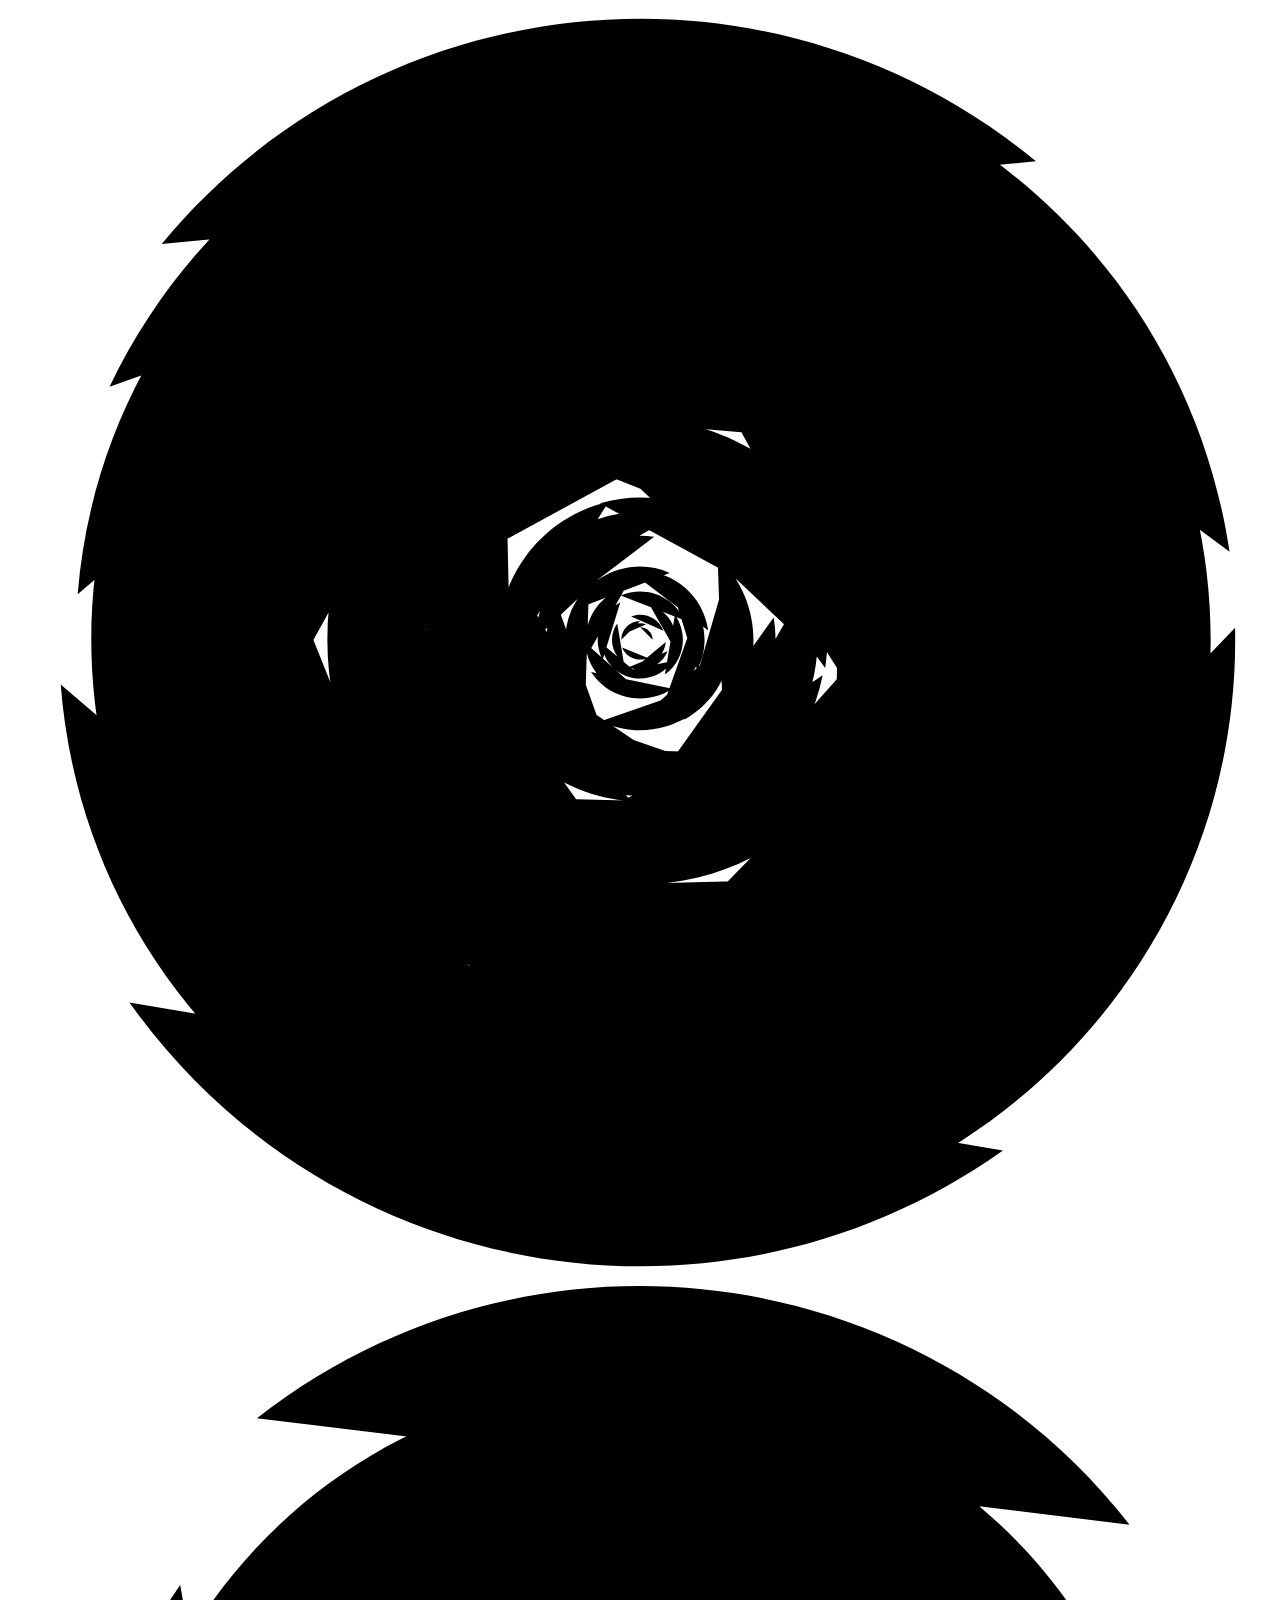
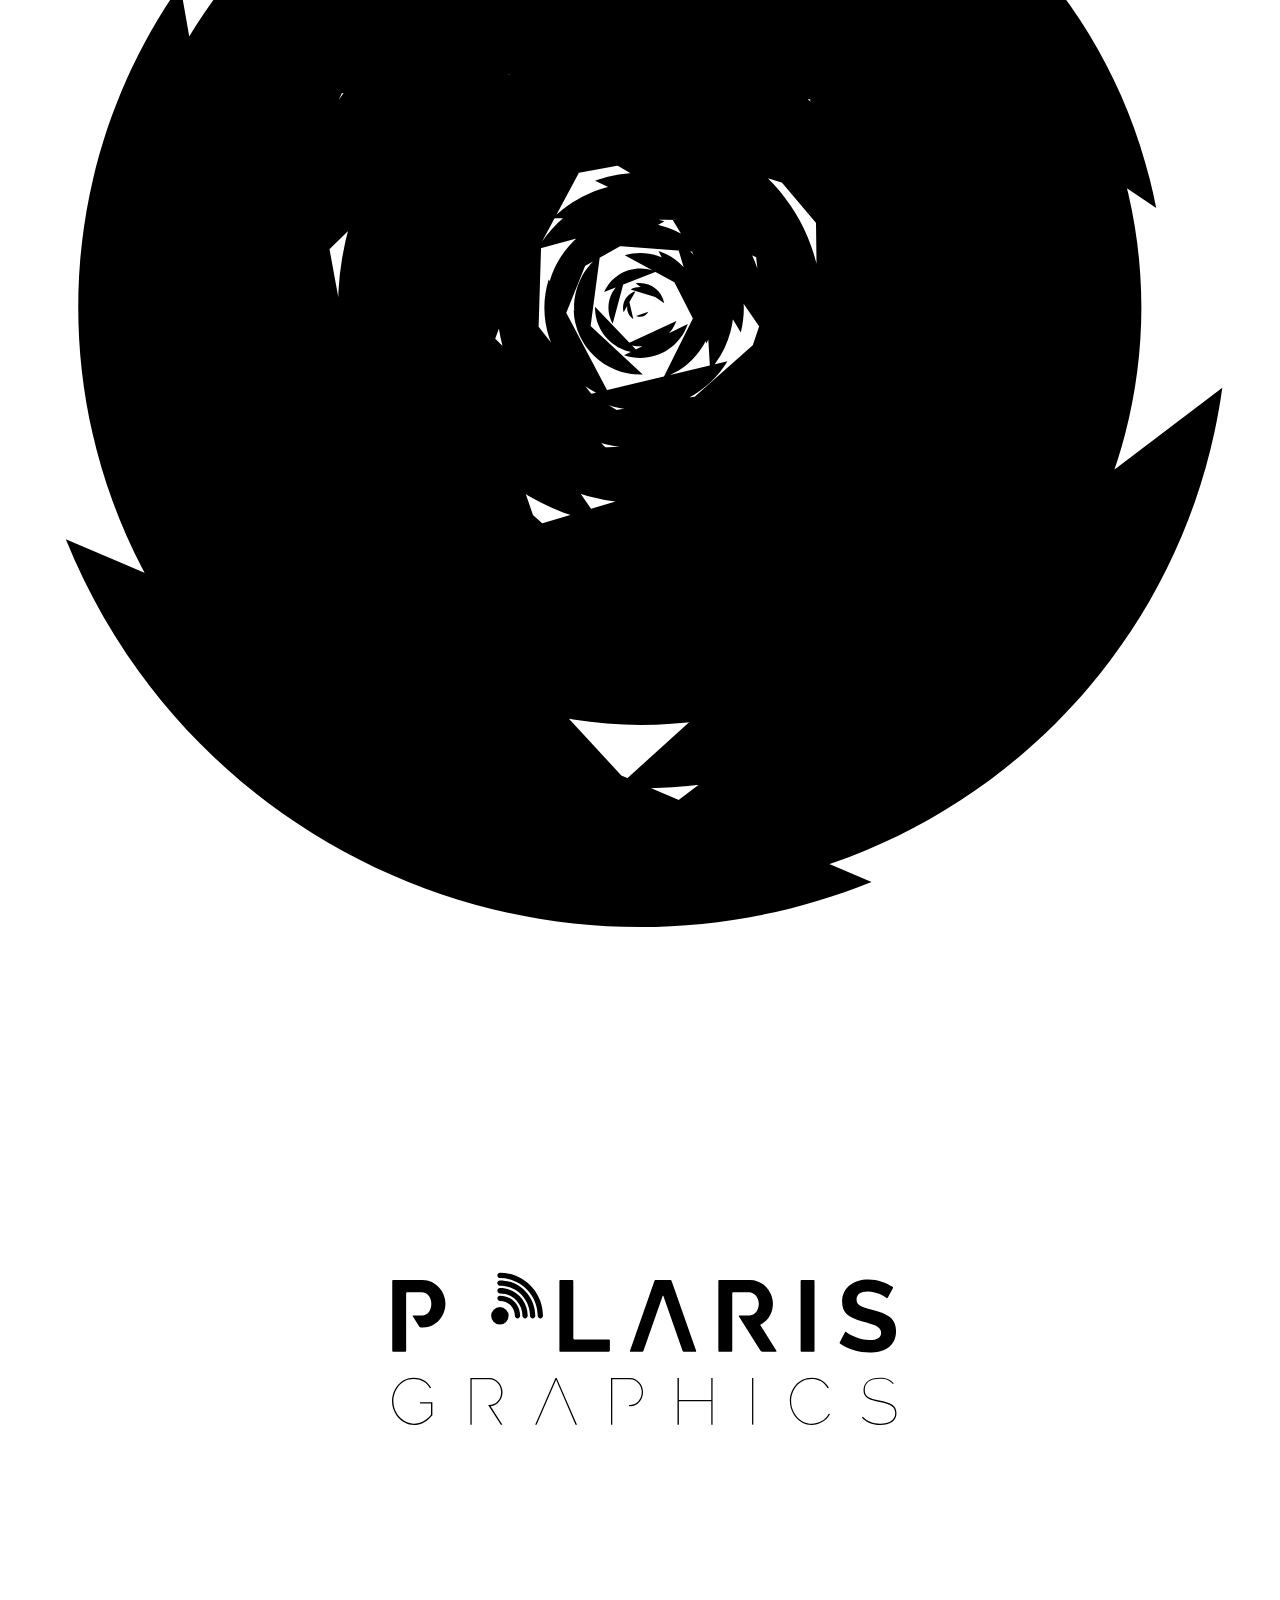
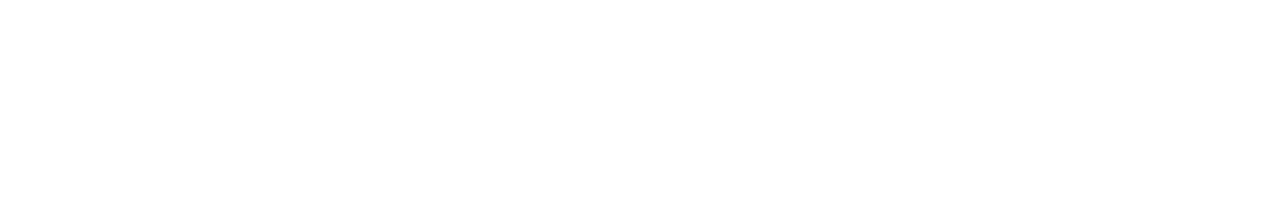
==== commit aaa0e8b2: "cambio a scss" ====
--- a/index.html
+++ b/index.html
@@ -3,7 +3,7 @@
 <head>
   <meta charset="UTF-8">
   <title>Document</title>
-  <link rel="stylesheet" href="stylesheets/stylesheet.css">
+  <link rel="stylesheet" href="stylesheets/stylesheet.scss">
   <script src="//cdnjs.cloudflare.com/ajax/libs/jquery/2.1.3/jquery.min.js"></script>
 </head>
 <body>
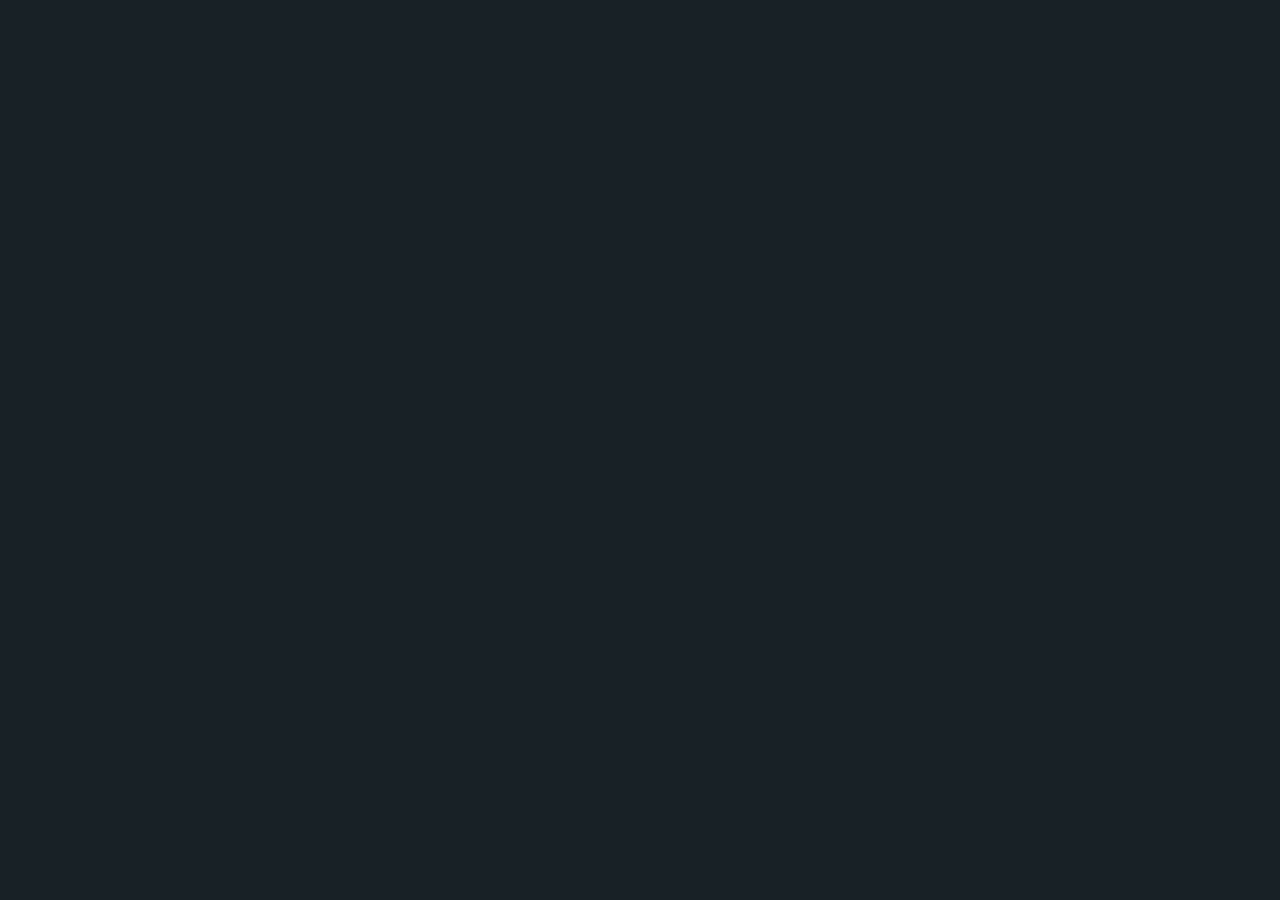
==== commit 2b84bb83: "agrega página para prueba" ====
--- a/index.html
+++ b/index.html
@@ -1,13 +1,317 @@
 <!DOCTYPE html>
-<html lang="en">
-<head>
-  <meta charset="UTF-8">
-  <title>Document</title>
-  <link rel="stylesheet" href="stylesheets/stylesheet.scss">
-  <script src="//cdnjs.cloudflare.com/ajax/libs/jquery/2.1.3/jquery.min.js"></script>
-</head>
-<body>
-  <div id="total-animation" class="animate">
+<html >
+  <head>
+    <meta charset="UTF-8">
+    <title>polaris.graphics SVG animation</title>
+    <meta name="viewport" content="width=device-width, initial-scale=1">
+    
+    <link rel="stylesheet" href="css/reset.css">
+
+    
+        <style>
+      /* NOTE: The styles were added inline because Prefixfree needs access to your styles and they must be inlined if they are on local disk! */
+      @keyframes spin-in {
+  0% {
+    transform: rotate(0deg) translateZ(0);
+    opacity: 0;
+  }
+  1% {
+    opacity: 1;
+  }
+  100% {
+    transform: rotate(360deg) translateZ(0);
+    opacity: 1;
+  }
+}
+@keyframes spin {
+  0% {
+    transform: rotate(0deg) translateZ(0);
+  }
+  100% {
+    transform: rotate(360deg) translateZ(0);
+  }
+}
+@keyframes a1 {
+  0% {
+    transform: translate(0, 600px) scale(1) translateZ(0);
+  }
+  70% {
+    transform: translate(0, -30px) scale(1.3) translateZ(0);
+  }
+  100% {
+    transform: translate(0, 0) scale(1) translateZ(0);
+  }
+}
+@keyframes a21 {
+  0% {
+    transform: rotate(-45deg) scale(0) translateZ(0);
+    opacity: 0;
+  }
+  7% {
+    transform: rotate(-45deg) scale(1.2) translateZ(0);
+    opacity: 1;
+  }
+  15% {
+    transform: rotate(-45deg) scale(1) translateZ(0);
+  }
+  100% {
+    transform: rotate(285deg) scale(1) translateZ(0);
+  }
+}
+@keyframes a22 {
+  0% {
+    transform: rotate(-45deg) scale(0) translateZ(0);
+    opacity: 0;
+  }
+  7% {
+    transform: rotate(-45deg) scale(1.2) translateZ(0);
+    opacity: 1;
+  }
+  15% {
+    transform: rotate(-45deg) scale(1) translateZ(0);
+  }
+  100% {
+    transform: rotate(500deg) scale(1) translateZ(0);
+  }
+}
+@keyframes a23 {
+  0% {
+    transform: rotate(-45deg) scale(0) translateZ(0);
+    opacity: 0;
+  }
+  7% {
+    transform: rotate(-45deg) scale(1.2) translateZ(0);
+    opacity: 1;
+  }
+  15% {
+    transform: rotate(-45deg) scale(1) translateZ(0);
+  }
+  100% {
+    transform: rotate(330deg) scale(1) translateZ(0);
+  }
+}
+@keyframes a24 {
+  0% {
+    transform: rotate(-45deg) scale(0) translateZ(0);
+    opacity: 0;
+  }
+  7% {
+    transform: rotate(-45deg) scale(1.2) translateZ(0);
+    opacity: 1;
+  }
+  15% {
+    transform: rotate(-45deg) scale(1) translateZ(0);
+  }
+  100% {
+    transform: rotate(600deg) scale(1) translateZ(0);
+  }
+}
+@keyframes spin1 {
+  0% {
+    transform: rotate(285deg) scale(1) translateZ(0);
+  }
+  100% {
+    transform: rotate(645deg) scale(1) translateZ(0);
+  }
+}
+@keyframes spin2 {
+  0% {
+    transform: rotate(500deg) scale(1) translateZ(0);
+  }
+  100% {
+    transform: rotate(860deg) scale(1) translateZ(0);
+  }
+}
+@keyframes spin3 {
+  0% {
+    transform: rotate(330deg) scale(1) translateZ(0);
+  }
+  100% {
+    transform: rotate(690deg) scale(1) translateZ(0);
+  }
+}
+@keyframes spin4 {
+  0% {
+    transform: rotate(600deg) scale(1) translateZ(0);
+  }
+  100% {
+    transform: rotate(960deg) scale(1) translateZ(0);
+  }
+}
+@keyframes a3 {
+  0% {
+    transform: rotate(0deg) translateZ(0);
+    opacity: 0;
+  }
+  100% {
+    transform: rotate(70deg) translateZ(0);
+    opacity: 1;
+  }
+}
+@keyframes fade-in {
+  0% {
+    transform: scale(1.1) translateX(0);
+  }
+  100% {
+    transform: scale(1) translateX(0);
+    fill: #fff;
+    /* without this it won't work in Chrome/Safari */
+  }
+}
+.animate #p-laris, .animate #graphics {
+  opacity: 1;
+  animation: fade-in 1s 2.48s cubic-bezier(0, 0, 0, 1) 1 forwards;
+  fill: rgba(255, 255, 255, 0);
+}
+.animate #graphics {
+  animation-delay: 2.63s;
+}
+.animate #star {
+  transform: translate(0, 600px) scale(1);
+  animation: a1 0.6s 0.5s ease 1 forwards;
+}
+.animate .blurred-star {
+  transform: rotate(-45deg) scale(0);
+}
+.animate #blur-1 {
+  animation: a21 3.71s 0.68s cubic-bezier(0.25, 0, 0, 1) 1 forwards, spin1 20s 4.25s linear infinite;
+}
+.animate #blur-2 {
+  animation: a22 3.64s 0.75s cubic-bezier(0.25, 0, 0, 1) 1 forwards, spin2 30s 4.25s linear infinite;
+}
+.animate #blur-3 {
+  animation: a23 3.57s 0.82s cubic-bezier(0.25, 0, 0, 1) 1 forwards, spin3 40s 4.25s linear infinite;
+}
+.animate #blur-4 {
+  animation: a24 3.5s 0.89s cubic-bezier(0.25, 0, 0, 1) 1 forwards, spin4 50s 4.25s linear infinite;
+}
+.animate #ring-1 {
+  animation: spin-in 40s 1.68s linear 1 forwards, spin 40s linear infinite;
+  opacity: 0;
+}
+.animate #ring-2 {
+  animation: spin-in 60s 1.82s linear 1 forwards, spin 60s linear infinite;
+  opacity: 0;
+}
+
+#p-laris
+, #graphics
+, #star
+, .blurred-star {
+  transform-origin: 467px 353px;
+  backface-visibility: hidden;
+}
+
+#lettering
+, .blurred-star {
+  fill: #fff;
+}
+
+#star {
+  fill: #ff5831;
+}
+
+.ring svg {
+  fill: none;
+  stroke: #448784;
+  stroke-linecap: round;
+  stroke-miterlimit: 10;
+}
+
+#ring-1 svg {
+  opacity: .3;
+  stroke-width: 1px;
+}
+
+#ring-2 svg {
+  opacity: .35;
+  stroke-width: 3px;
+}
+
+#home-bg {
+  z-index: 1;
+  position: absolute;
+  top: 0;
+  left: 0;
+  bottom: 0;
+  right: 0;
+  background: #172126;
+}
+
+#total-animation {
+  position: absolute;
+  top: 0;
+  left: 0;
+  bottom: 0;
+  right: 0;
+  background: #172126;
+  overflow: hidden;
+}
+
+.ring {
+  z-index: 3;
+  position: absolute;
+  top: 50%;
+  left: 50%;
+  width: 100%;
+  height: 100%;
+  transform-origin: top left;
+}
+.ring svg {
+  width: 300%;
+  height: 300%;
+  transform: translate(-50%, -50%);
+}
+
+#polaris-graphics-animation {
+  z-index: 4;
+  position: absolute;
+  height: 100%;
+  width: 100%;
+}
+
+#home-nav {
+  z-index: 5;
+  position: absolute;
+  bottom: 0;
+  left: 0;
+  right: 0;
+}
+
+@media screen and (min-aspect-ratio: 1200 / 800) {
+  .ring {
+    top: 44.125%;
+    left: calc(50vw + -16.625vh);
+  }
+}
+@media screen and (max-aspect-ratio: 1200 / 800) {
+  .ring {
+    left: 38.91667%;
+    top: calc(50vh + -3.91667vw);
+  }
+}
+/*! 
+ * Firefox 1.0+ Detection 
+ * FireFox can't handle animationing such a large area?
+ * hide the .rings so we don't see choppy animation
+ */
+@-moz-document url-prefix() {
+  .ring {
+    display: none;
+  }
+}
+
+    </style>
+
+    
+        <script src="js/prefixfree.min.js"></script>
+
+    
+  </head>
+
+  <body>
+
+    <div id="total-animation" class="animate">
   <div id="ring-1" class="ring">
     <svg viewBox="0 0 1756 1756">
       <path d="
@@ -85,7 +389,7 @@
 
   <div id="ring-2" class="ring">
     <svg viewBox="0 0 1756 1756">
-      <path d=" 
+      <path d="	
           M739.537,160.516c396.092-76.463,779.14,182.62,855.604,578.716 M1199.637,1675.333
           c-440.55,177.652-941.659-35.453-1119.312-476.004 M1325.768,409.333c258.678,247.319,267.879,657.466,20.562,916.139
            M548.74,1354.339c-263.269-181.841-329.272-542.637-147.43-805.906 M579.726,393.031
@@ -242,5 +546,11 @@
     </g>
   </svg>
 </div>
-</body>
-</html>+    <script src='http://cdnjs.cloudflare.com/ajax/libs/jquery/2.1.3/jquery.min.js'></script>
+
+    
+    
+    
+    
+  </body>
+</html>
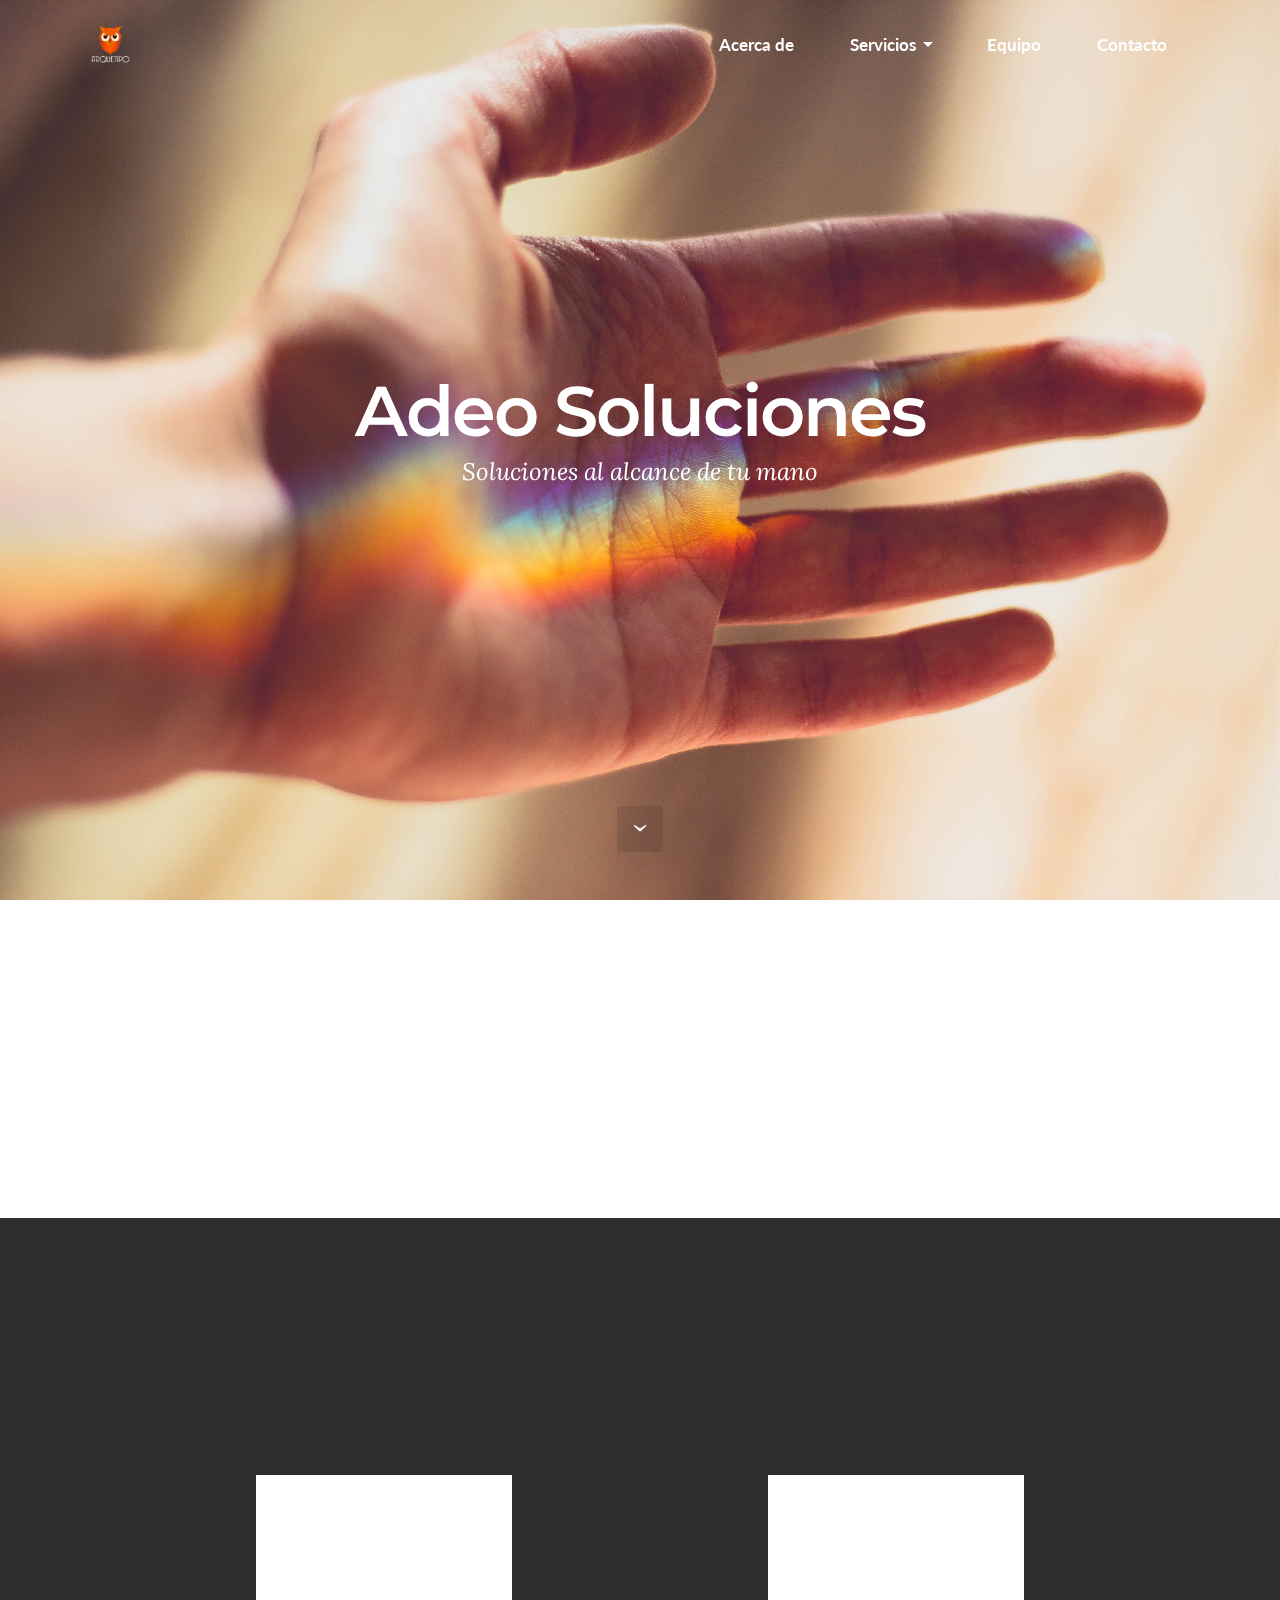
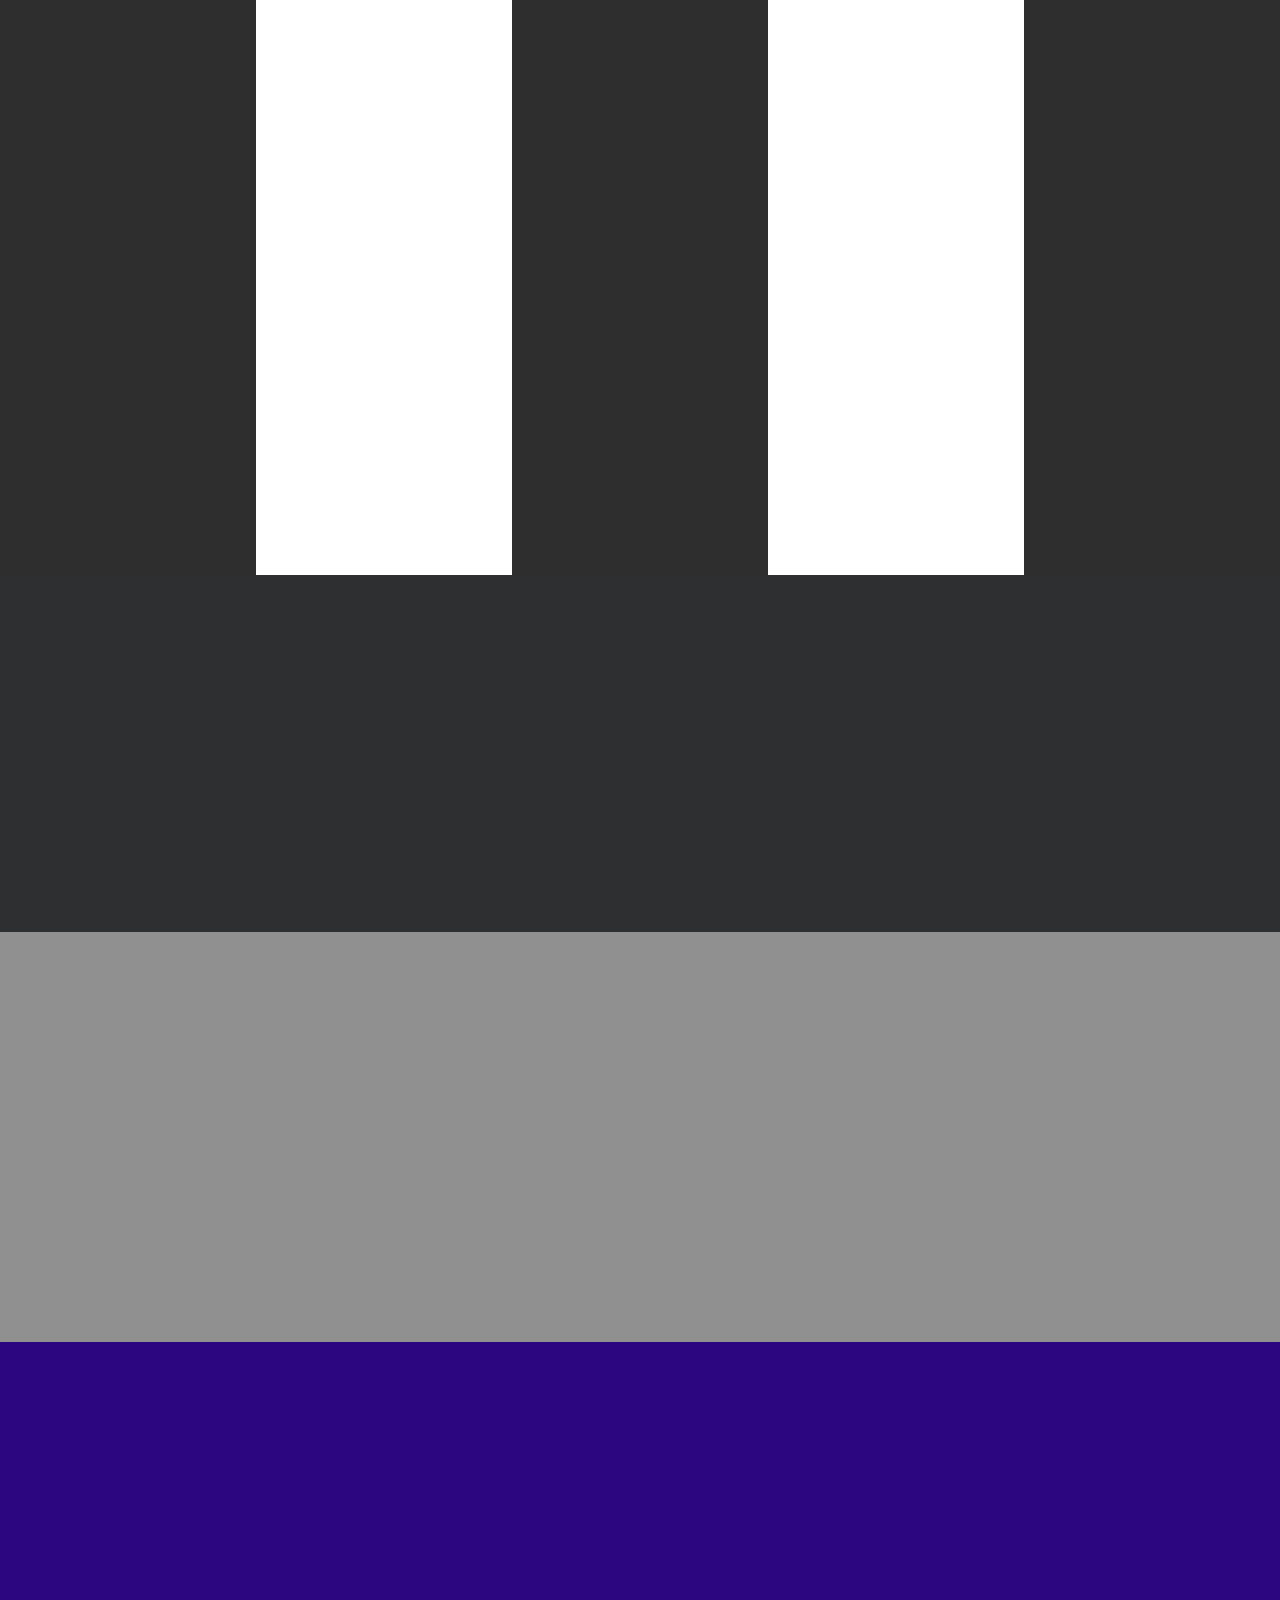
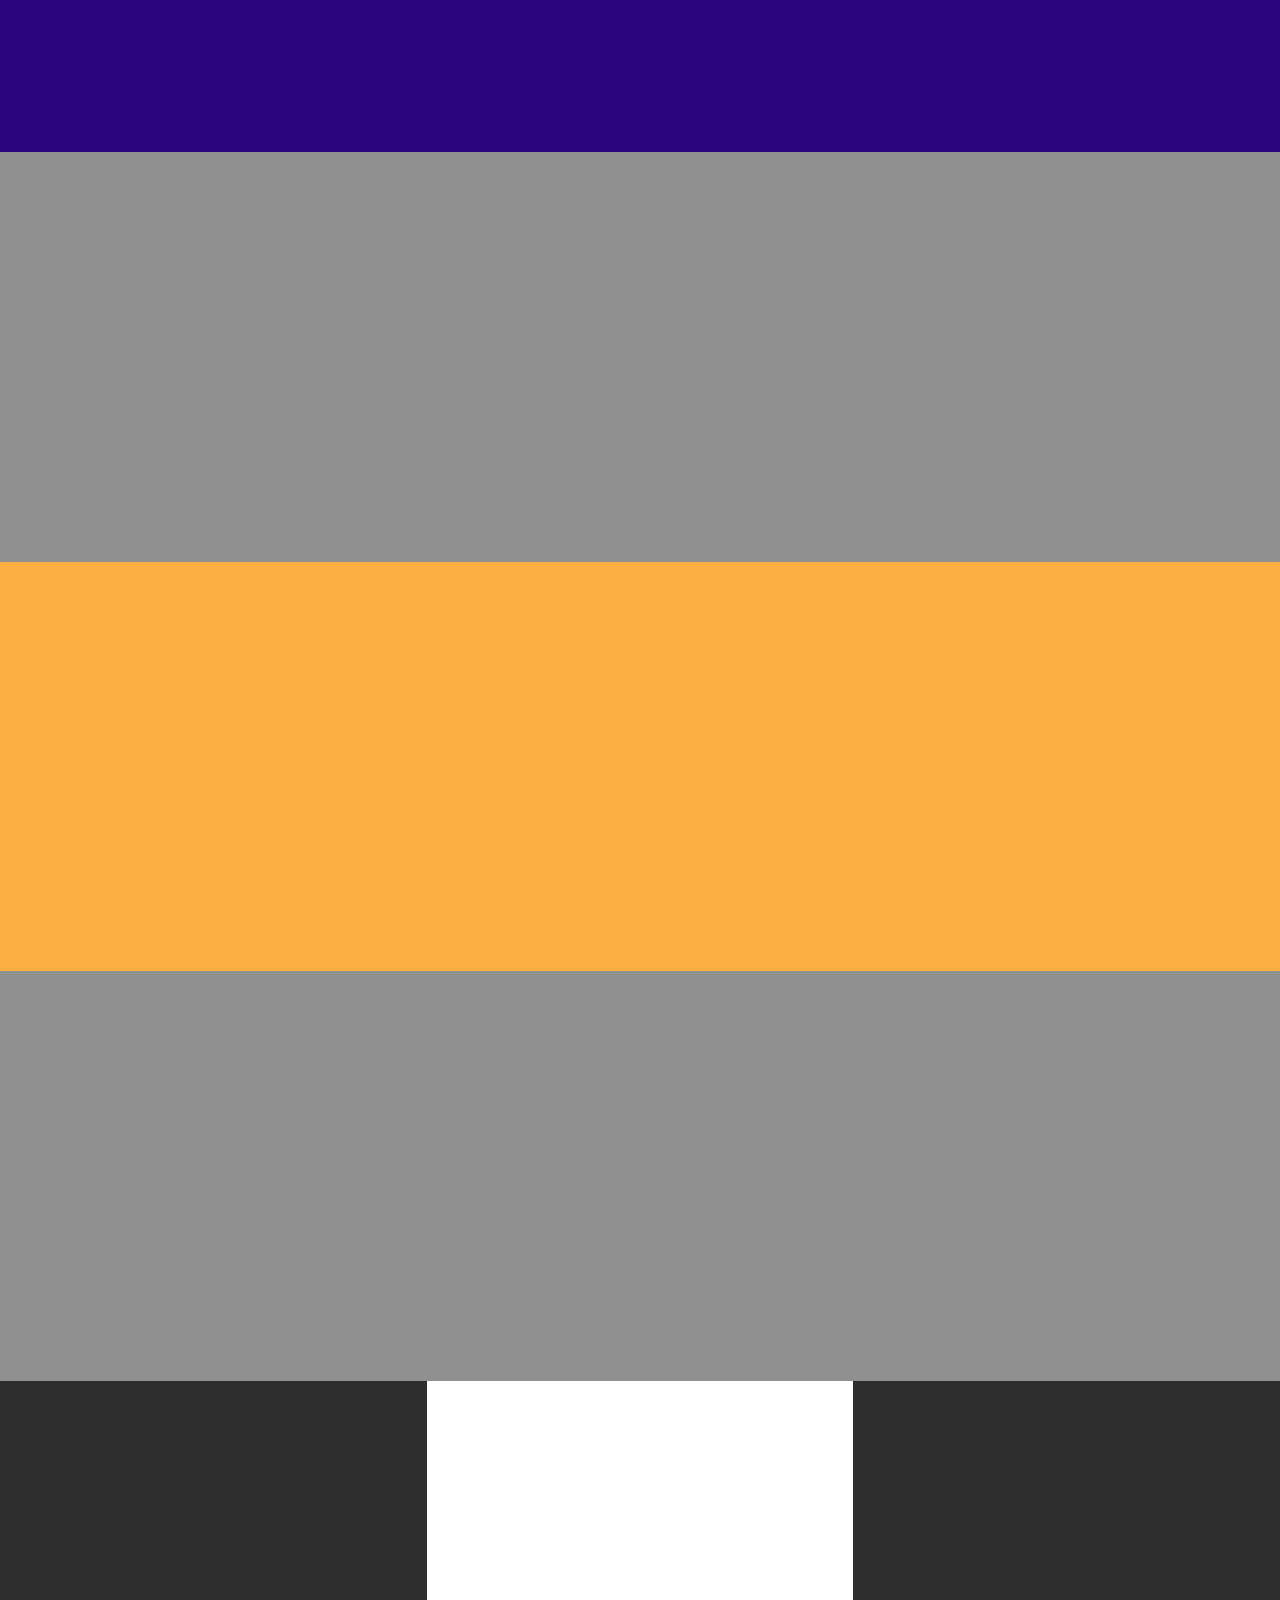
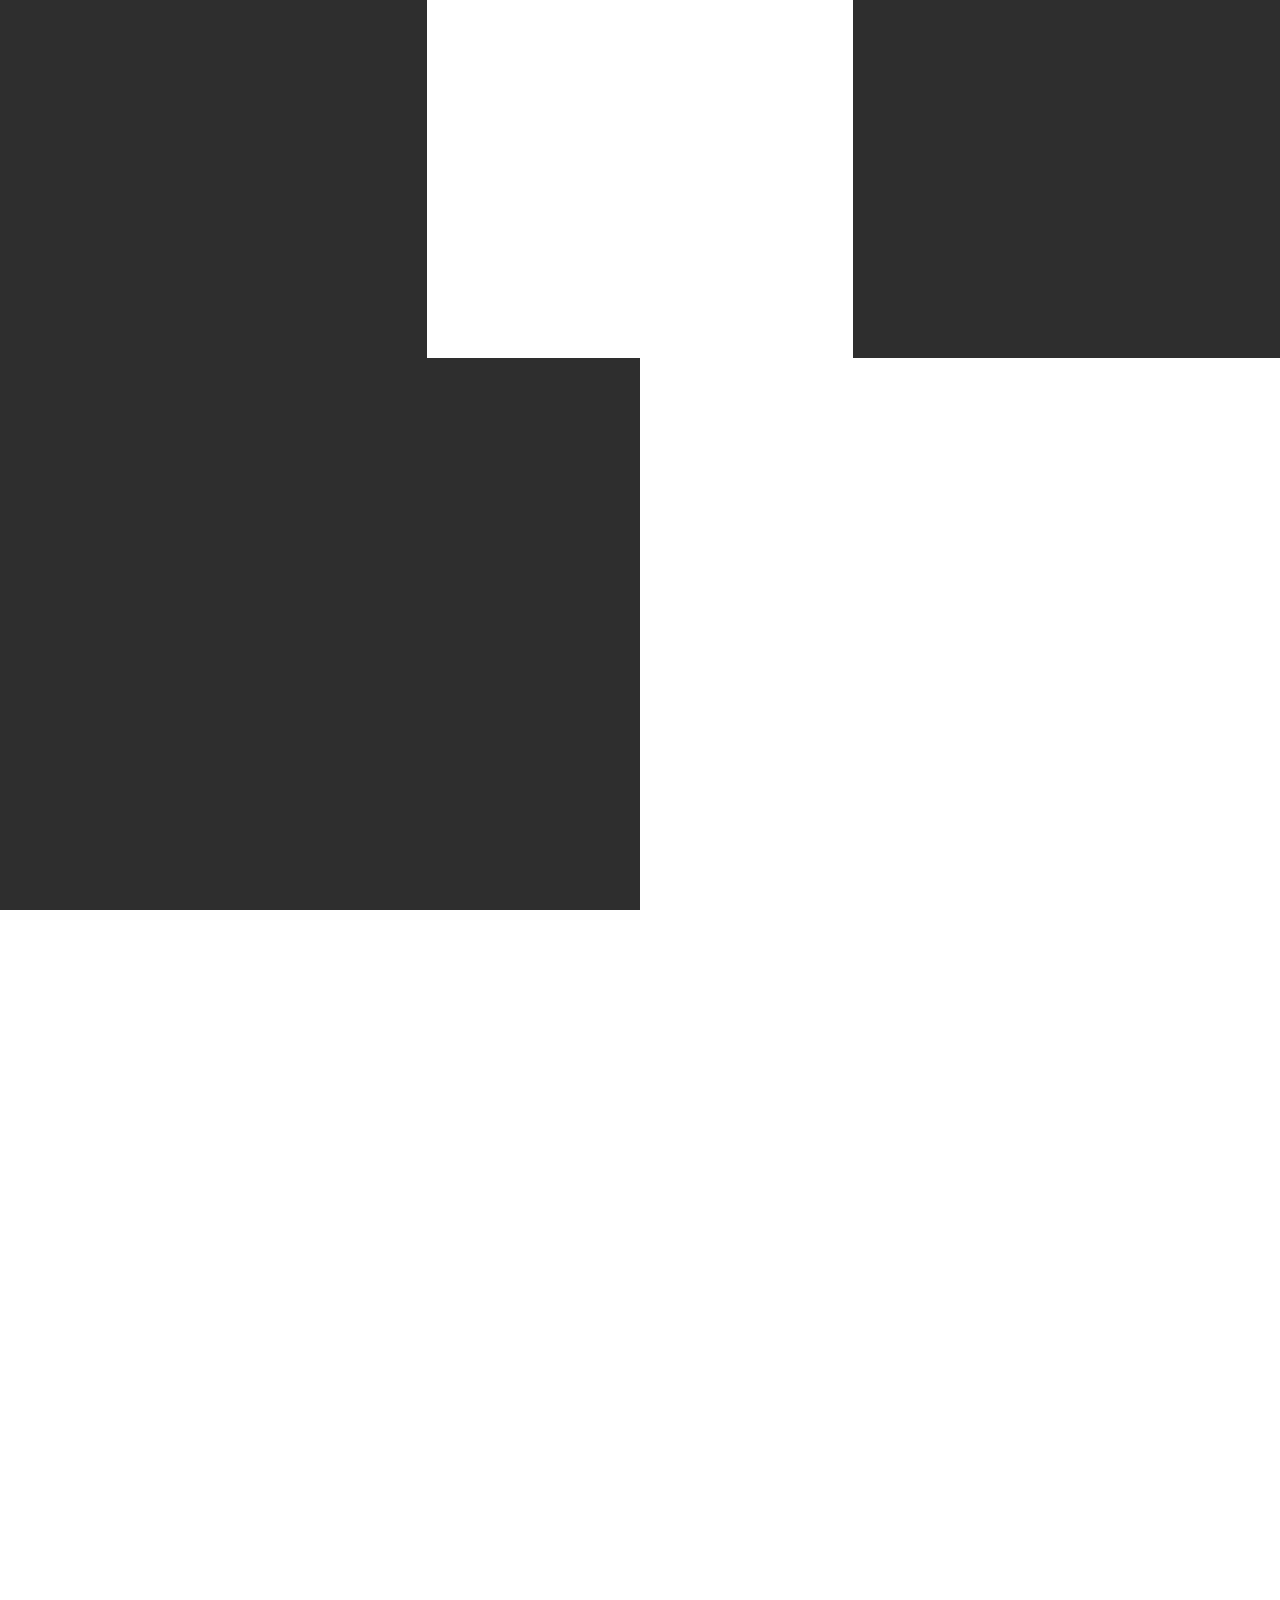
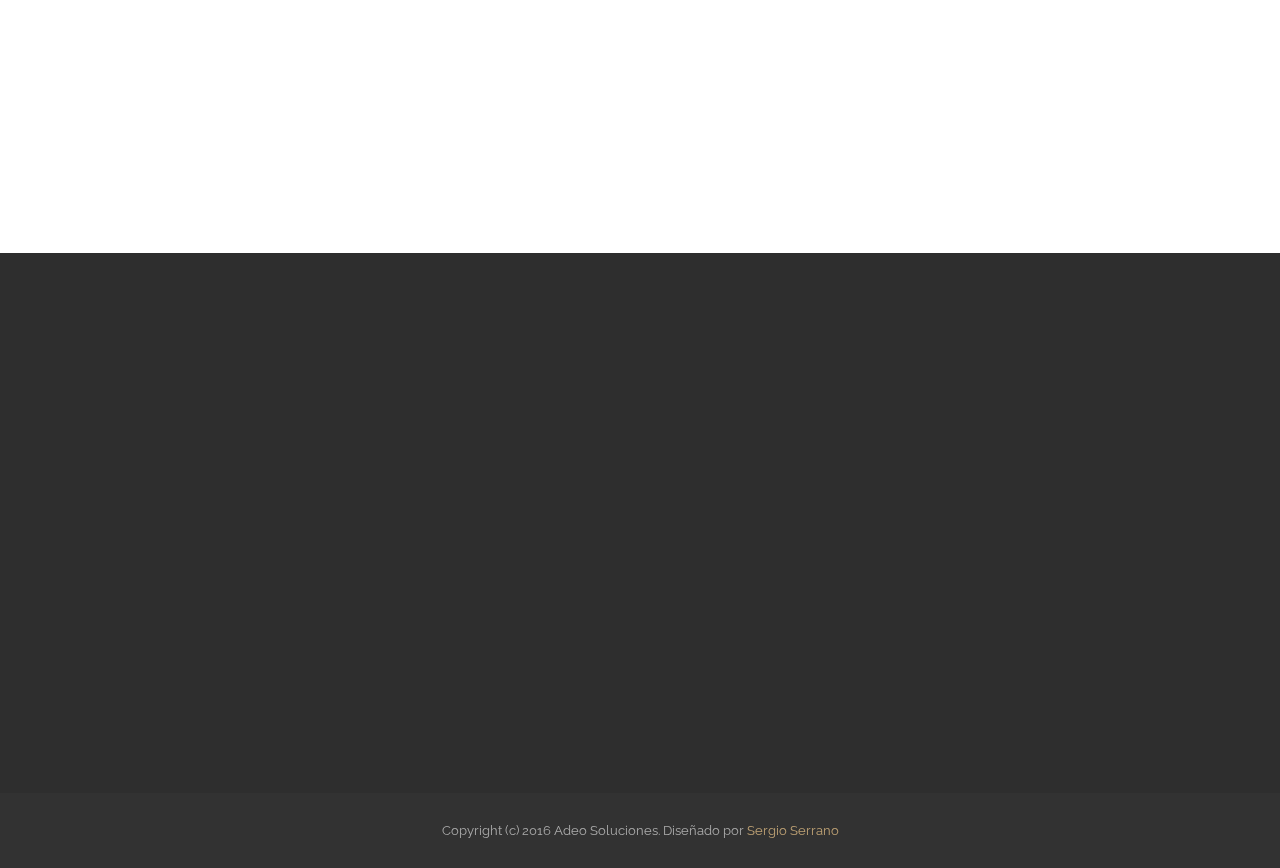
==== commit dfa9de16: "Prueba ADEO" ====
--- a/index.html
+++ b/index.html
@@ -1,556 +1,536 @@
 <!DOCTYPE html>
-<html >
-  <head>
-    <meta charset="UTF-8">
-    <title>polaris.graphics SVG animation</title>
-    <meta name="viewport" content="width=device-width, initial-scale=1">
-    
-    <link rel="stylesheet" href="css/reset.css">
-
-    
-        <style>
-      /* NOTE: The styles were added inline because Prefixfree needs access to your styles and they must be inlined if they are on local disk! */
-      @keyframes spin-in {
-  0% {
-    transform: rotate(0deg) translateZ(0);
-    opacity: 0;
-  }
-  1% {
-    opacity: 1;
-  }
-  100% {
-    transform: rotate(360deg) translateZ(0);
-    opacity: 1;
-  }
-}
-@keyframes spin {
-  0% {
-    transform: rotate(0deg) translateZ(0);
-  }
-  100% {
-    transform: rotate(360deg) translateZ(0);
-  }
-}
-@keyframes a1 {
-  0% {
-    transform: translate(0, 600px) scale(1) translateZ(0);
-  }
-  70% {
-    transform: translate(0, -30px) scale(1.3) translateZ(0);
-  }
-  100% {
-    transform: translate(0, 0) scale(1) translateZ(0);
-  }
-}
-@keyframes a21 {
-  0% {
-    transform: rotate(-45deg) scale(0) translateZ(0);
-    opacity: 0;
-  }
-  7% {
-    transform: rotate(-45deg) scale(1.2) translateZ(0);
-    opacity: 1;
-  }
-  15% {
-    transform: rotate(-45deg) scale(1) translateZ(0);
-  }
-  100% {
-    transform: rotate(285deg) scale(1) translateZ(0);
-  }
-}
-@keyframes a22 {
-  0% {
-    transform: rotate(-45deg) scale(0) translateZ(0);
-    opacity: 0;
-  }
-  7% {
-    transform: rotate(-45deg) scale(1.2) translateZ(0);
-    opacity: 1;
-  }
-  15% {
-    transform: rotate(-45deg) scale(1) translateZ(0);
-  }
-  100% {
-    transform: rotate(500deg) scale(1) translateZ(0);
-  }
-}
-@keyframes a23 {
-  0% {
-    transform: rotate(-45deg) scale(0) translateZ(0);
-    opacity: 0;
-  }
-  7% {
-    transform: rotate(-45deg) scale(1.2) translateZ(0);
-    opacity: 1;
-  }
-  15% {
-    transform: rotate(-45deg) scale(1) translateZ(0);
-  }
-  100% {
-    transform: rotate(330deg) scale(1) translateZ(0);
-  }
-}
-@keyframes a24 {
-  0% {
-    transform: rotate(-45deg) scale(0) translateZ(0);
-    opacity: 0;
-  }
-  7% {
-    transform: rotate(-45deg) scale(1.2) translateZ(0);
-    opacity: 1;
-  }
-  15% {
-    transform: rotate(-45deg) scale(1) translateZ(0);
-  }
-  100% {
-    transform: rotate(600deg) scale(1) translateZ(0);
-  }
-}
-@keyframes spin1 {
-  0% {
-    transform: rotate(285deg) scale(1) translateZ(0);
-  }
-  100% {
-    transform: rotate(645deg) scale(1) translateZ(0);
-  }
-}
-@keyframes spin2 {
-  0% {
-    transform: rotate(500deg) scale(1) translateZ(0);
-  }
-  100% {
-    transform: rotate(860deg) scale(1) translateZ(0);
-  }
-}
-@keyframes spin3 {
-  0% {
-    transform: rotate(330deg) scale(1) translateZ(0);
-  }
-  100% {
-    transform: rotate(690deg) scale(1) translateZ(0);
-  }
-}
-@keyframes spin4 {
-  0% {
-    transform: rotate(600deg) scale(1) translateZ(0);
-  }
-  100% {
-    transform: rotate(960deg) scale(1) translateZ(0);
-  }
-}
-@keyframes a3 {
-  0% {
-    transform: rotate(0deg) translateZ(0);
-    opacity: 0;
-  }
-  100% {
-    transform: rotate(70deg) translateZ(0);
-    opacity: 1;
-  }
-}
-@keyframes fade-in {
-  0% {
-    transform: scale(1.1) translateX(0);
-  }
-  100% {
-    transform: scale(1) translateX(0);
-    fill: #fff;
-    /* without this it won't work in Chrome/Safari */
-  }
-}
-.animate #p-laris, .animate #graphics {
-  opacity: 1;
-  animation: fade-in 1s 2.48s cubic-bezier(0, 0, 0, 1) 1 forwards;
-  fill: rgba(255, 255, 255, 0);
-}
-.animate #graphics {
-  animation-delay: 2.63s;
-}
-.animate #star {
-  transform: translate(0, 600px) scale(1);
-  animation: a1 0.6s 0.5s ease 1 forwards;
-}
-.animate .blurred-star {
-  transform: rotate(-45deg) scale(0);
-}
-.animate #blur-1 {
-  animation: a21 3.71s 0.68s cubic-bezier(0.25, 0, 0, 1) 1 forwards, spin1 20s 4.25s linear infinite;
-}
-.animate #blur-2 {
-  animation: a22 3.64s 0.75s cubic-bezier(0.25, 0, 0, 1) 1 forwards, spin2 30s 4.25s linear infinite;
-}
-.animate #blur-3 {
-  animation: a23 3.57s 0.82s cubic-bezier(0.25, 0, 0, 1) 1 forwards, spin3 40s 4.25s linear infinite;
-}
-.animate #blur-4 {
-  animation: a24 3.5s 0.89s cubic-bezier(0.25, 0, 0, 1) 1 forwards, spin4 50s 4.25s linear infinite;
-}
-.animate #ring-1 {
-  animation: spin-in 40s 1.68s linear 1 forwards, spin 40s linear infinite;
-  opacity: 0;
-}
-.animate #ring-2 {
-  animation: spin-in 60s 1.82s linear 1 forwards, spin 60s linear infinite;
-  opacity: 0;
-}
-
-#p-laris
-, #graphics
-, #star
-, .blurred-star {
-  transform-origin: 467px 353px;
-  backface-visibility: hidden;
-}
-
-#lettering
-, .blurred-star {
-  fill: #fff;
-}
-
-#star {
-  fill: #ff5831;
-}
-
-.ring svg {
-  fill: none;
-  stroke: #448784;
-  stroke-linecap: round;
-  stroke-miterlimit: 10;
-}
-
-#ring-1 svg {
-  opacity: .3;
-  stroke-width: 1px;
-}
-
-#ring-2 svg {
-  opacity: .35;
-  stroke-width: 3px;
-}
-
-#home-bg {
-  z-index: 1;
-  position: absolute;
-  top: 0;
-  left: 0;
-  bottom: 0;
-  right: 0;
-  background: #172126;
-}
-
-#total-animation {
-  position: absolute;
-  top: 0;
-  left: 0;
-  bottom: 0;
-  right: 0;
-  background: #172126;
-  overflow: hidden;
-}
-
-.ring {
-  z-index: 3;
-  position: absolute;
-  top: 50%;
-  left: 50%;
-  width: 100%;
-  height: 100%;
-  transform-origin: top left;
-}
-.ring svg {
-  width: 300%;
-  height: 300%;
-  transform: translate(-50%, -50%);
-}
-
-#polaris-graphics-animation {
-  z-index: 4;
-  position: absolute;
-  height: 100%;
-  width: 100%;
-}
-
-#home-nav {
-  z-index: 5;
-  position: absolute;
-  bottom: 0;
-  left: 0;
-  right: 0;
-}
-
-@media screen and (min-aspect-ratio: 1200 / 800) {
-  .ring {
-    top: 44.125%;
-    left: calc(50vw + -16.625vh);
-  }
-}
-@media screen and (max-aspect-ratio: 1200 / 800) {
-  .ring {
-    left: 38.91667%;
-    top: calc(50vh + -3.91667vw);
-  }
-}
-/*! 
- * Firefox 1.0+ Detection 
- * FireFox can't handle animationing such a large area?
- * hide the .rings so we don't see choppy animation
- */
-@-moz-document url-prefix() {
-  .ring {
-    display: none;
-  }
-}
-
-    </style>
-
-    
-        <script src="js/prefixfree.min.js"></script>
-
-    
-  </head>
-
-  <body>
-
-    <div id="total-animation" class="animate">
-  <div id="ring-1" class="ring">
-    <svg viewBox="0 0 1756 1756">
-      <path d="
-          M940.396,1682.636
-          C495.765,1716.95,107.541,1384.349,73.23,939.719 M1554.421,505.405c205.562,373.438,69.481,842.77-303.958,1048.332
-           M1492.62,1245.941c-203.443,339.307-643.392,449.436-982.697,245.986 M387.872,465.698
-          c227.493-270.847,631.438-305.993,902.285-78.501 M702.036,1481.495c-333.539-97.34-525.001-446.61-427.66-780.147
-           M1457.607,796.938c44.541,319.971-178.715,615.438-498.688,659.979 M942.021,358.87
-          c286.491,35.209,490.176,295.972,454.969,582.464 M1225.755,1207.476c-182.198,191.912-485.448,199.791-677.36,17.595
-           M452.407,694.084c101.353-235.206,374.164-343.707,609.37-242.355 M751.591,1228.441
-          c-193.772-69.97-294.129-283.753-224.162-477.527 M591.517,793.082c46.676-158.375,212.891-248.921,371.263-202.246
-           M871.917,661.593c119.293-3.509,218.836,90.343,222.347,209.636 M1131.709,926.843c-27.203,139.974-162.71,231.376-302.681,204.172
-           M1158.467,609.435c148.1,154.747,142.708,400.242-12.039,548.342 M1382.21,1587.358
-          c-391.993,278.271-935.305,186.104-1213.589-205.88 M660.711,192.408c378.408-120.166,782.524,89.151,902.688,467.545
-           M1515.923,928.533c-28.138,352.104-336.354,614.704-688.46,586.561 M338.518,1033.302
-          c-85.995-298.086,85.931-609.424,384.02-695.407 M1019.518,1263.507c-213.131,77.98-449.107-31.557-527.102-244.692
-           M1174.914,537.781c187.629,163.786,206.954,448.64,43.158,636.264 M494.846,712.695c91.061-211.742,336.49-309.57,548.244-218.518
-           M1117.385,1102.5c-124.209,132.032-331.919,138.373-463.961,14.167 M944.501,587.305
-          c160.302,36.592,260.582,196.188,223.999,356.493 M1099.845,818.386c32.702,122.373-39.979,248.062-162.35,280.767
-           M785.895,1045.701c-92.854-51.01-126.77-167.617-75.75-260.478 M735.145,858.038c10.783-79.03,83.584-134.355,162.615-123.57
-           M96.776,814.421C131.732,382.853,509.893,61.364,941.457,96.322 M213.484,327.76C517.22-39.358,1061.007-90.728,1428.121,213.007
-           M755.795,58.847c452.266-67.583,873.65,244.24,941.233,696.506 M1619.266,1085.969
-          c-115.023,409.326-540.051,647.881-949.375,532.857 M868.974,1565.472c-379.859-5.066-683.659-317.084-678.586-696.941
-           M1412.24,493.352c212.287,294.978,145.258,706.161-149.721,918.447 M290.165,1041.221
-          c-90.312-324.75,99.724-661.198,424.478-751.51 M775.399,397.657c265.14-56.758,526.062,112.151,582.819,377.29 M489.185,936.881
-          c-32.684-214.833,114.969-415.466,329.801-448.148 M831.425,1158.235c-154.937-25.808-259.608-172.313-233.804-327.25
-           M808.91,618.101c143.387-38.251,290.62,46.975,328.872,190.361 M961.173,1048.854c-94.521,45.857-208.311,6.413-254.169-88.107
-           M985.865,762.807c63.471,59.483,66.704,159.147,7.221,222.621 M822.381,995.222c-64.9-30.801-92.542-108.375-61.741-173.279
-           M993.704,884.199c-3.572,63.817-58.193,112.651-122.008,109.083 M785.21,836.586c22.711-51.34,82.734-74.546,134.075-51.836
-           M920.014,798.579c43.71,23.114,60.407,77.281,37.293,120.99 M923,945.889c-37.646,24.774-88.244,14.34-113.019-23.306
-           M805.388,897.882c-11.143-40.191,12.401-81.803,52.593-92.947 M926.526,843.249c19.04,26.711,12.817,63.796-13.894,82.835
-           M882.934,931.366c-29.639,2.638-55.798-19.246-58.435-48.883 M916.438,893.75c-8.857,21.14-33.172,31.096-54.311,22.237
-           M865.717,845.308c17.895-6.873,37.974,2.062,44.846,19.955 M852.026,877.706c0-14.435,11.697-26.133,26.133-26.133
-           M1217.393,858.588c10.566,187.368-132.738,347.811-320.108,358.374 M1195.806,1277.249
-          c-220.661,175.441-541.753,138.784-717.191-81.878 M1410.018,918.627c-22.664,293.695-279.102,513.393-572.798,490.727
-           M1350.496,1382.105c-278.648,260.82-715.938,246.367-976.757-32.277 M1332.215,228.061
-          c358.757,250.735,446.315,744.787,195.58,1103.542 M1200.056,390.457c269.046,177.73,343.064,539.885,165.333,808.933
-           M1491.157,475.569c222.039,338.509,127.631,792.882-210.88,1014.921 M254.42,950.019
-          c-40.004-344.55,206.859-656.263,551.408-696.266 M1121.564,1283.384c-224.125,134.386-514.729,61.642-649.109-162.485
-           M606.19,553.665c178.904-150.267,445.726-127.052,595.993,51.853 M1277.152,761.174c64.298,220.314-62.17,451.021-282.485,515.317
-           M824.983,1260.257c-211.354-29.422-358.822-224.589-329.401-435.942 M535.623,919.694
-          c-23.256-189.239,111.285-361.483,300.523-384.74 M1096.152,1107.111c-126.767,120.349-327.073,115.145-447.422-11.621
-           M757.043,596.291c155.363-66.947,335.565,4.722,402.513,160.085 M1110.001,793.914c46.216,127.996-20.073,269.209-148.067,315.426
-           M822.436,688.177c104.61-30.831,214.401,28.979,245.232,133.591 M735.584,873.387c2.319-78.798,68.071-140.791,146.869-138.473
-           M910.783,1044.985c-92.456,17.97-181.964-42.406-199.934-134.863 M701.129,1062.662c-102.217-97.825-105.777-259.984-7.953-362.2
-           M1460,634.196c134.448,321.299-17.01,690.715-338.304,825.161 M771.71,216.606c365.099-58.972,708.851,189.16,767.823,554.257
-           M1347.008,1210.427c-183.816,258.921-542.695,319.8-801.623,135.991 M425.704,733.831
-          c79.372-249.944,346.307-388.206,596.259-308.832 M911.817,1298.686c-232.578,18.59-436.168-154.866-454.754-387.447
-           M981.125,521.099c196.899,56.795,310.463,262.446,253.659,459.344 M1133.128,970.872
-          c-51.517,140.785-207.39,213.139-348.171,161.63 M653.804,1073.408c-108.192-123.935-95.428-312.089,28.509-420.276 M769.387,624.33
-          c139.872-60.145,301.988,4.475,362.139,144.339 M1026.776,1035.508c-87.221,82.043-224.419,77.855-306.464-9.355 M686.549,921.321
-          c-24.165-105.889,42.074-211.307,147.96-235.479 M839.137,1023.938c-80.83-21.604-128.839-104.623-107.236-185.456 M989.312,816.577
-          c33.697,61.338,11.297,138.36-50.037,172.056 M865.383,783.051c52.203-7.124,100.291,29.42,107.414,81.623 M192.198,1025.806
-          c-81.819-378.954,159.036-752.451,537.991-834.27 M437.268,1499.73C93.691,1256.136,12.644,780.179,256.24,436.601 M211.171,559.571
-          C386.857,191.097,827.95,34.823,1196.424,210.508 M372.009,299.696C691.227,20.05,1176.657,52.127,1456.301,371.342
-           M141.077,526.148c194.144-407.19,681.579-579.882,1088.77-385.736 M1704.721,861.101
-          c9.148,456.421-353.404,833.809-809.828,842.955 M836.52,361.531c285.064-23.091,534.854,189.265,557.943,474.332 M643.689,1425.779
-          C340.964,1296.184,200.628,945.75,330.225,643.024 M515.059,438.606c242.493-200.629,601.686-166.697,802.315,75.798
-           M337.436,796.847c44.642-298.739,322.981-504.711,621.721-460.07 M1015.899,1367.203
-          c-270.374,75.978-551.12-81.598-627.101-351.972 M1332.632,871.604c3.349,250.911-197.321,457.01-448.233,460.357 M624.445,1230.454
-          c-194.845-140.226-239.12-411.826-98.896-606.67 M986.339,489.272c214.513,59.653,340.038,281.89,280.384,496.4 M561.231,809.789
-          c37.49-175.134,209.841-286.706,384.976-249.215 M917.417,620.733c141.905,21.588,239.435,154.113,217.846,296.019
-           M1063.637,846.804c17.045,102.341-52.095,199.116-154.437,216.162 M706.84,831.927c25.269-94.713,122.521-151.007,217.232-125.741
-           M991.385,932.517c-30.291,62.438-105.453,88.49-167.889,58.199 M802.417,948.819c-39.291-41.927-37.155-107.759,4.771-147.05
-           M955.956,840.831c20.346,42.871,2.088,94.112-40.782,114.458 M882.6,954.007c-42.15,2.358-78.229-29.896-80.591-72.053
-           M851.165,816.264c33.912-15.001,73.56,0.328,88.562,34.24 M826.05,905.317c-15.268-28.872-4.237-64.65,24.634-79.918
-           M923.364,907.308c-16.364,24.867-49.786,31.761-74.653,15.396 M891.66,829.597c26.547,7.361,42.099,34.848,34.738,61.396
-           M855.558,909.621c-17.644-12.576-21.752-37.072-9.176-54.716 M913.775,880.821c-1.742,19.575-19.021,34.03-38.601,32.289
-           M888.92,902.952c-13.963,5.851-30.021-0.726-35.873-14.689 M856.927,869.446c4.54-11.82,17.805-17.722,29.622-13.182
-           M878.33,860.403c9.534,0,17.262,7.728,17.262,17.262 M865.698,1101.757c-123.766-6.979-218.424-112.956-211.444-236.72
-           M1142.246,1087.495c-115.885,145.756-327.979,169.97-473.734,54.084
-         " />
-    </svg>
-  </div>
-
-  <div id="ring-2" class="ring">
-    <svg viewBox="0 0 1756 1756">
-      <path d="	
-          M739.537,160.516c396.092-76.463,779.14,182.62,855.604,578.716 M1199.637,1675.333
-          c-440.55,177.652-941.659-35.453-1119.312-476.004 M1325.768,409.333c258.678,247.319,267.879,657.466,20.562,916.139
-           M548.74,1354.339c-263.269-181.841-329.272-542.637-147.43-805.906 M579.726,393.031
-          c267.671-164.732,618.181-81.285,782.912,186.391 M1402.667,809.405c37.711,289.791-166.624,555.255-456.413,592.965
-           M1057.714,1314.936c-241.5,99.271-517.721-16.019-616.994-257.521 M1102.171,506.753
-          c204.867,123.818,270.563,390.249,146.742,595.119 M550.387,1139.666c-144.703-180.932-115.33-444.887,65.604-589.59
-           M683.517,601.925c152.304-107.406,362.819-71.016,470.223,81.284 M648.048,1020.017c-78.613-126.989-39.398-293.657,87.589-372.273
-           M924.119,1067.624c-104.909,25.485-210.603-38.897-236.088-143.802 M1087.274,774.075c57.229,115.596,9.916,255.68-105.684,312.905
-           M1186.573,1044.561c-92.165,170.438-305.038,233.886-475.474,141.717 M345.784,197.546
-          C721.416-96.417,1264.17-30.214,1558.126,345.41 M852.066,1527.438c-358.852-14.278-638.155-316.729-623.875-675.595 M369.9,870.965
-          c3.68-280.616,234.141-505.101,514.76-501.415 M908.848,507.274c204.599,17.036,356.619,196.685,339.594,401.275 M1217.91,1103.168
-          c-124.479,187.787-377.6,239.094-565.382,114.604 M582.944,1113.21c-130.102-162.938-103.489-400.456,59.435-530.559
-           M757.171,753.11c68.8-66.729,178.642-65.043,245.358,3.752 M757.789,928.928c-28.321-66.363,2.521-143.113,68.886-171.431
-           M211.548,1119.751C77.781,751.631,267.746,344.809,635.866,211.04 M1686.947,988.874
-          c-61.486,446.756-473.467,759.049-920.219,697.557 M429.795,1516.378C76.98,1268.802-8.33,782.126,239.245,429.306 M967.27,1621.182
-          c-410.715,49.271-783.573-243.718-832.841-654.429 M1474.745,518.518c198.294,329.56,91.89,757.422-237.667,955.713
-           M705.471,279.754c330.165-95.317,675.053,95.041,770.374,425.205 M903.288,1320.929c-244.88,13.936-454.672-173.27-468.604-418.149
-           M524.567,919.007c-22.896-195.231,116.798-372.05,312.03-394.946 M773.501,651.218c124.998-57.744,273.132-3.229,330.876,121.77
-           M879.774,1120.605c-134.239,0.942-243.818-107.104-244.763-241.348 M909.541,708.371c93.43,17.385,155.072,107.212,137.686,200.642
-           M999.53,952.033c-41.139,67.077-128.855,88.104-195.935,46.972 M801.287,788.375c49.247-42.4,123.535-36.85,165.938,12.396
-           M975.11,845.002c17.976,53.589-10.896,111.597-64.485,129.571 M903.648,798.845c43.459,14.128,67.234,60.808,53.104,104.269
-           M928.508,896.047c-10.215,27.858-41.079,42.16-68.938,31.943 M871.982,843.944c18.562-3.354,36.322,8.968,39.683,27.525
-           M855.257,883.806c-3.452-12.59,3.951-25.598,16.544-29.053 M1178.586,813.054c35.621,165.981-70.052,329.391-236.032,365.011
-           M1059.567,452.984c234.479,100.244,343.294,371.583,243.046,606.063 M677.079,1211.709
-          c-184.503-111.194-243.927-350.881-132.732-535.386 M1153.921,1387.483c-281.597,152.178-633.212,47.268-785.388-234.328
-           M151.595,797.465c44.364-401.345,405.651-690.71,807-646.347 M940.006,1410.135c-294.094,34.021-560.062-176.788-594.084-470.884
-           M533.359,903.493c-14.275-190.577,128.632-356.622,319.208-370.896 M823.582,1176.547
-          c-165.084-30.277-274.356-188.641-244.076-353.725 M645.801,717.254c88.587-128.471,264.532-160.799,393.003-72.212 M963.331,639.91
-          c131.306,46.902,199.722,191.355,152.819,322.663 M656.898,944.731c-37.053-122.341,32.083-251.542,154.425-288.596
-           M1102.021,890.746c-7.23,123.506-113.207,217.755-236.714,210.521 M857.039,1056.562
-          c-98.816-11.802-169.352-101.467-157.551-200.28 M927.973,785.788c50.737,27.374,69.675,90.69,42.303,141.426 M758.333,843.974
-          c18.597-66.32,87.428-105.003,153.749-86.405 M815.582,701.156c97.477-34.7,204.622,16.188,239.32,113.666 M846.562,1337.716
-          c-254.104-17.574-445.825-237.789-428.252-491.887 M1345.348,1024.932c-81.271,257.959-356.246,401.188-614.199,319.911
-           M1120.872,629.068c137.299,133.896,140.059,353.721,6.157,491.024 M592.191,761.393c64.176-158.099,244.347-234.229,402.445-170.05
-           M1077.628,1061.868c-101.733,110.041-273.401,116.771-383.442,15.033 M733.801,1013.606
-          c-75.102-79.871-71.233-205.482,8.63-280.585 M824.089,666.701c116.5-30.038,235.278,40.051,265.312,156.552 M1079.648,889.61
-          c-6.598,111.147-102.028,195.893-213.173,189.302 M912.738,738.011c77.131,18.957,124.29,96.841,105.337,173.976 M881.835,970.251
-          c-51.146,1.896-94.131-38.023-96.022-89.164 M944.415,900.261c-12.476,36.455-52.14,55.891-88.594,43.413 M1006.684,380.646
-          c274.515,70.889,439.563,350.866,368.677,625.378 M395.971,597.83c154.526-266.435,495.755-357.147,762.188-202.62 M1305.16,546.05
-          c183.156,235.738,140.534,575.294-95.204,758.449 M1422.216,736.445c78,300.393-102.265,607.11-402.651,685.112 M1350.005,511.208
-          c202.402,260.508,155.302,635.735-105.208,838.139 M617.961,1423.186c-301.29-143.804-428.945-504.595-285.14-805.884
-           M1229.366,1019.727c-78.46,193.882-299.214,287.438-493.095,208.979 M597.122,544.453
-          c184.04-155.313,459.117-132.025,614.427,52.016 M1284.488,784.348c51.539,224.318-88.515,447.929-312.832,499.47 M1108.654,550.702
-          c180.588,127.21,223.854,376.711,96.645,557.297 M513.255,806.929c39.074-201.634,234.188-333.399,435.821-294.325
-           M733.205,1176.564c-165.078-80.153-233.917-278.934-153.764-444.014 M731.088,595.976
-          c155.583-81.319,347.615-21.125,428.938,134.458 M1026.753,692.713c102.153,81.975,118.511,231.229,36.535,333.381
-           M1033.419,987.535c-60.677,85.654-179.294,105.902-264.949,45.227 M838.945,1004.85c-70.236-21.752-109.54-96.315-87.788-166.555
-           M964.502,780.608c53.606,47.594,58.482,129.625,10.887,183.234 M805.384,933.558c-30.862-40.284-23.226-97.957,17.062-128.818
-           M856.743,804.711c40.293-11.919,82.616,11.08,94.536,51.373 M876.931,940.493c-34.692-0.772-62.188-29.521-61.419-64.215
-           M828.188,855.909c12.017-27.689,44.2-40.392,71.891-28.375 M1545.367,910.31c-18.024,368.356-331.217,652.319-699.573,634.296
-           M840.052,899.761c-12.195-21.136-4.952-48.155,16.188-60.352 M469.046,378.809c275.431-225.969,681.855-185.901,907.844,89.525
-           M864.921,852.305c14.008-7.403,31.366-2.051,38.771,11.958 M868.733,893.179c-8.564-5.3-11.21-16.538-5.911-25.103
-           M889.614,883.338c-3.129,6.229-10.715,8.746-16.947,5.617 M736.026,795.878c45.176-78.594,145.501-105.679,224.095-60.503
-           M654.591,981.292c-57.227-123.567-3.449-270.124,120.121-327.351
-         " />
-    </svg>
-  </div>
-
-  <svg id="polaris-graphics-animation" viewBox="0 0 1200 800">
-
-    <g id="center">
-      <path id="blur-1" class="blurred-star" d="
-            M483.7,355.5c-1.4,0-2.5-1.1-2.5-2.5c0-7.8-6.3-14.1-14.1-14.1c-1.4,0-2.5-1.1-2.5-2.5
-            s1.1-2.5,2.5-2.5c10.5,0,19.1,8.6,19.1,19.1C486.2,354.4,485.1,355.5,483.7,355.5z
-          " />
-      <path id="blur-2" class="blurred-star" d="
-            M490.9,355.5c-1.4,0-2.5-1.1-2.5-2.5c0-11.7-9.6-21.3-21.3-21.3c-1.4,0-2.5-1.1-2.5-2.5
-            c0-1.4,1.1-2.5,2.5-2.5c14.5,0,26.3,11.8,26.3,26.3C493.4,354.4,492.2,355.5,490.9,355.5z
-          " />
-      <path id="blur-3" class="blurred-star" d="
-            M498.1,355.5c-1.4,0-2.5-1.1-2.5-2.5c0-15.7-12.8-28.6-28.6-28.6c-1.4,0-2.5-1.1-2.5-2.5
-            s1.1-2.5,2.5-2.5c18.5,0,33.6,15.1,33.6,33.6C500.6,354.4,499.5,355.5,498.1,355.5z
-          " />
-      <path id="blur-4" class="blurred-star" d="
-            M505.4,355.5c-1.4,0-2.5-1.1-2.5-2.5c0-19.8-16.1-35.8-35.8-35.8c-1.4,0-2.5-1.1-2.5-2.5
-            c0-1.4,1.1-2.5,2.5-2.5c22.5,0,40.8,18.3,40.8,40.8C507.9,354.4,506.8,355.5,505.4,355.5z
-          " />
-      <circle id="star" cx="467" cy="353" r="8.3" />
-    </g>
-
-    <g id="lettering">
-
-      <g id="graphics">
-
-        <path id="gG" class="g-letter" d="
-              M402.9,447.3v-12.2h-11.7v1.2h10.4V447c-5,5.8-10.2,8.4-16,8.4c-10.9,0-19.7-10.1-19.7-21.2
-              c0-10.4,7.2-21.2,18.9-21.2c6.9,0,12.4,2.6,15.7,8.8l1.2-0.4c-2.8-5.6-7.7-9.7-16.9-9.7c-11.8,0-20.2,10.9-20.2,22.5
-              c0,10.9,8.6,22.5,20.9,22.5c6,0,11.4-2.6,16-7.9L402.9,447.3z
-            " />
-        <path id="gR" class="g-letter" d="
-              M469.5,425.4c0-6.6-5.2-13.4-12.5-13.4h-18v44.3h1.2v-43.1H457c6.2,0,11.2,5.9,11.2,12.2
-              c0,6.1-4.1,12.2-10.8,12.2h-1.6l12.1,18.7h1.5l-11.2-17.4C464.8,438.4,469.5,432.2,469.5,425.4z
-            " />
-        <polygon id="gA" class="g-letter" points="
-
-              520.4,413.8 538.8,456.3 540.2,456.3 520.9,412 519.8,412 500.5,456.3 501.8,456.3
-            " />
-        <path id="gP" class="g-letter" d="
-              M590.5,412h-18v44.3h1.2v-43.1h16.8c6.2,0,11.2,5.9,11.2,12.2c0,6-4.1,12.2-10.8,12.2h-1.6
-              l0.8,1.2h0.8c7.2,0,12-6.6,12-13.5C603,418.8,597.7,412,590.5,412z
-            " />
-        <polygon id="gH" class="g-letter" points="
-              668.9,412 668.9,456.3 667.7,456.3 667.7,434.2 636.9,434.2 636.9,456.3 635.6,456.3 
-              635.6,412 636.9,412 636.9,433 667.7,433 667.7,412
-            " />
-        <rect id="gI" class="g-letter" x="706.4" y="412" width="1.2" height="44.3" />
-        <path id="gC" class="g-letter" d="
-              M763.1,411.7c7.9,0,13.5,4.1,16.2,9.7l-1.2,0.4c-3.4-6.5-9.5-8.8-15.2-8.8
-              c-12.4,0-19.4,10.8-19.4,21c0,11.3,8.7,21.4,19.6,21.4c5.9,0,12.7-2.9,16.1-9.4l1.2,0.3c-3.1,6.7-10.8,10.3-17.5,10.3
-              c-12,0-20.6-11.6-20.6-22.8C742.2,423.2,749.8,411.7,763.1,411.7z
-            " />
-        <path id="gS" class="g-letter" d="
-              M840,417.8c-3.5-3.9-7-5-12.2-5c-10.1,0-14.4,4.2-14.4,10.6c0,6.4,4.1,8.1,14,10.1
-              c9.9,2,16.1,4.1,16.1,11.9c0,7.2-5.9,11.2-15.6,11.2c-7.1,0-12.5-2.2-17.2-6.9l0.9-0.8c4.5,4.6,9.6,6.6,16.4,6.6
-              c8.8,0,14.3-3.3,14.3-9.9c0-6.6-4.6-8.9-14.8-10.9c-9.8-1.9-15.3-3.7-15.3-11.1c0-7.7,6.1-11.9,15.5-11.9c5.6,0,9.7,1.5,13.2,5.3
-              L840,417.8z
-            " />
-
-      </g>
-
-      <g id="p-laris">
-        <path id="pP" class="p-letter" d="
-              M393.7,318.9h-27.9c-0.5,0-1,0.4-1,1v66.2c0,0.6,0.5,1,1,1H377c0.5,0,1-0.4,1-1v-54.5
-              c0-0.6,0.4-1,1-1h13.8c4.7,0,9.1,4,9.1,11c0,6.7-3.6,11-8.5,11h-8.6c-0.5,0-0.8,0.4-0.5,0.8l6.2,9.9c0.3,0.5,1,0.8,1.5,0.8h2.1
-              c12.7,0,21.2-11,21.2-22.7C415.4,330.4,406.3,318.9,393.7,318.9z
-            " />
-        <path id="pL" class="p-letter" d="
-              M524.5,387.1c-0.5,0-1-0.4-1-1v-66.2c0-0.6,0.5-1,1-1h11.2c0.5,0,1,0.4,1,1v54.5c0,0.6,0.4,1,1,1
-              h32.7c0.5,0,1,0.5,1,1v9.6c0,0.6-0.5,1-1,1h-45.9V387.1z
-            " />
-        <path id="pA" class="p-letter" d="
-              M621.5,334.3c0.2-0.5,0.5-0.5,0.7,0l18.2,51.9c0.2,0.5,0.8,0.9,1.3,0.9h10.9c0.6,0,0.9-0.4,0.7-0.9
-              L630,319.9c-0.2-0.5-0.8-0.9-1.3-0.9H615c-0.5,0-1.1,0.4-1.3,0.9l-23.2,66.3c-0.2,0.5,0.1,0.9,0.7,0.9H602c0.5,0,1.1-0.4,1.3-0.9
-              L621.5,334.3z
-            " />
-        <path id="pR" class="p-letter" d="
-              M729.5,386.2l-15-23.9c-0.3-0.5-0.2-1,0.1-1.1c7.1-3.4,11.6-11.1,11.6-19.6
-              c0-11.1-9.1-22.7-21.7-22.7h-29.1c-0.5,0-1,0.4-1,1v66.2c0,0.6,0.5,1,1,1h11.2c0.5,0,1-0.4,1-1v-54.5c0-0.6,0.4-1,1-1h15
-              c4.7,0,9.2,4.7,9.2,11c0,6.1-3.7,11-8.6,11h-9.9c-0.5,0-0.8,0.4-0.5,0.8l20.6,32.8c0.3,0.5,1,0.8,1.5,0.8h13
-              C729.6,387.1,729.8,386.7,729.5,386.2z
-            " />
-        <path id="pI" class="p-letter" d="
-              M753.5,387.1c-0.6,0-1-0.4-1-1V320c0-0.5,0.4-1,1-1h11.2c0.6,0,1,0.5,1,1v66.1c0,0.6-0.4,1-1,1
-              H753.5z
-            " />
-        <path id="pS" class="p-letter" d="
-              M839.8,325.5c-5.9-3.8-13.9-7-23-7c-13.8,0-24.9,7.5-24.9,21.4c0,10.5,6.3,14.9,19.3,18.4
-              c10.7,2.9,17.7,4.6,17.7,10.7c0,4.5-3.7,7-10.9,7c-9.5,0-18.9-5.1-22.2-7.7c-0.4-0.4-1-0.3-1.2,0.2l-4.9,9.6
-              c-0.3,0.5-0.1,1.2,0.4,1.5c7.8,5.2,18,8.3,27.8,8.3c13.4,0,25.2-5.6,25.2-20.3c0-12.5-8.4-16.7-21.9-20.2
-              c-10.3-2.7-15.6-4.1-15.6-9.7c0-4.9,3.6-7.7,10.8-7.7c7.3,0,14.9,3.9,17.6,6c0.4,0.4,1,0.3,1.2-0.2l4.9-9
-              C840.4,326.4,840.2,325.8,839.8,325.5z
-            " />
-      </g>
-    </g>
-  </svg>
-</div>
-    <script src='http://cdnjs.cloudflare.com/ajax/libs/jquery/2.1.3/jquery.min.js'></script>
-
-    
-    
-    
-    
+<html>
+<head>
+  <!-- Site made with Mobirise Website Builder v3.5.1, https://mobirise.com -->
+  <meta charset="UTF-8">
+  <meta http-equiv="X-UA-Compatible" content="IE=edge">
+  <meta name="generator" content="Mobirise v3.5.1, mobirise.com">
+  <meta name="viewport" content="width=device-width, initial-scale=1">
+  <link rel="shortcut icon" href="assets/images/logo-blanco-128x128-90.png" type="image/x-icon">
+  <meta name="description" content="">
+  
+  <link rel="stylesheet" href="https://fonts.googleapis.com/css?family=Lora:400,700,400italic,700italic&amp;subset=latin">
+  <link rel="stylesheet" href="https://fonts.googleapis.com/css?family=Montserrat:400,700">
+  <link rel="stylesheet" href="https://fonts.googleapis.com/css?family=Raleway:400,100,200,300,500,600,700,800,900">
+  <link rel="stylesheet" href="assets/et-line-font-plugin/style.css">
+  <link rel="stylesheet" href="assets/bootstrap-material-design-font/css/material.css">
+  <link rel="stylesheet" href="assets/tether/tether.min.css">
+  <link rel="stylesheet" href="assets/bootstrap/css/bootstrap.min.css">
+  <link rel="stylesheet" href="assets/socicon/css/socicon.min.css">
+  <link rel="stylesheet" href="assets/animate.css/animate.min.css">
+  <link rel="stylesheet" href="assets/dropdown/css/style.css">
+  <link rel="stylesheet" href="assets/theme/css/style.css">
+  <link rel="stylesheet" href="assets/mobirise/css/mbr-additional.css" type="text/css">
+  
+  
+  
+</head>
+<body>
+<section id="menu-0">
+
+    <nav class="navbar navbar-dropdown bg-color transparent navbar-fixed-top">
+        <div class="container">
+
+            <div class="mbr-table">
+                <div class="mbr-table-cell">
+
+                    <div class="navbar-brand">
+                        <a href="https://adeocr.com" class="navbar-logo"><img src="assets/images/logo-blanco-128x128-90.png" alt="Mobirise"></a>
+                        <a class="navbar-caption" href="https://mobirise.com"></a>
+                    </div>
+
+                </div>
+                <div class="mbr-table-cell">
+
+                    <button class="navbar-toggler pull-xs-right hidden-md-up" type="button" data-toggle="collapse" data-target="#exCollapsingNavbar">
+                        <div class="hamburger-icon"></div>
+                    </button>
+
+                    <ul class="nav-dropdown collapse pull-xs-right nav navbar-nav navbar-toggleable-sm" id="exCollapsingNavbar"><li class="nav-item"><a class="nav-link link" href="https://mobirise.com/">Acerca de</a></li><li class="nav-item dropdown"><a class="nav-link link dropdown-toggle" data-toggle="dropdown-submenu" href="https://mobirise.com/" aria-expanded="false">Servicios</a><div class="dropdown-menu"><a class="dropdown-item" href="https://mobirise.com/">Arquitectura</a><a class="dropdown-item" href="https://mobirise.com/">Contabilidad</a><a class="dropdown-item" href="https://mobirise.com/">Electricidad<br></a><a class="dropdown-item" href="https://mobirise.com/">Diseño Gráfico</a><a class="dropdown-item" href="https://mobirise.com/">Informática</a></div></li><li class="nav-item"><a class="nav-link link" href="https://mobirise.com/">Equipo</a></li><li class="nav-item"><a class="nav-link link" href="https://mobirise.com/">Contacto</a></li></ul>
+                    <button hidden="" class="navbar-toggler navbar-close" type="button" data-toggle="collapse" data-target="#exCollapsingNavbar">
+                        <div class="close-icon"></div>
+                    </button>
+
+                </div>
+            </div>
+
+        </div>
+    </nav>
+
+</section>
+
+<section class="mbr-section mbr-section-hero mbr-section-full mbr-parallax-background mbr-section-with-arrow mbr-after-navbar" id="header1-0" style="background-image: url(assets/images/pexels-photo-87584-2000x1333-41.png);">
+
+    
+
+    <div class="mbr-table-cell">
+
+        <div class="container">
+            <div class="row">
+                <div class="mbr-section col-md-10 col-md-offset-1 text-xs-center">
+
+                    <h1 class="mbr-section-title display-1">Adeo Soluciones</h1>
+                    <p class="mbr-section-lead lead">Soluciones al alcance de tu mano</p>
+                    
+                </div>
+            </div>
+        </div>
+    </div>
+    
+    <div class="mbr-arrow mbr-arrow-floating" aria-hidden="true"><a href="#header3-0"><i class="mbr-arrow-icon"></i></a></div>
+
+</section>
+
+<section class="mbr-section mbr-section__container" id="header3-0" style="background-color: rgb(255, 255, 255); padding-top: 20px; padding-bottom: 0px;">
+    <div class="container">
+        <div class="row">
+            <div class="col-xs-12">
+                <h3 class="mbr-section-title display-2">Misión</h3>
+                <small class="mbr-section-subtitle">Somos una empresa de servicios en el mercado nacional, que comprometidos con la satisfacción del cliente, desarrollamos nuestras competencias esenciales y utilizamos los recursos de forma óptima, colaborando así con el desarrollo ambiental, económico y social del país.<br></small>
+            </div>
+        </div>
+    </div>
+</section>
+
+<section class="mbr-section mbr-section__container" id="header3-1" style="background-color: rgb(255, 255, 255); padding-top: 0px; padding-bottom: 20px;">
+    <div class="container">
+        <div class="row">
+            <div class="col-xs-12">
+                <h3 class="mbr-section-title display-2">Visión</h3>
+                <small class="mbr-section-subtitle">Ser una empresa modelo en la prestación de servicios, logrando la satisfacción del cliente basados en el desarrollo tecnológico, socio ambiental y la calidad técnica y humana de nuestro personal.</small>
+            </div>
+        </div>
+    </div>
+</section>
+
+<section class="mbr-info mbr-section mbr-section-md-padding" id="msg-box2-0" style="background-color: rgb(46, 46, 46); padding-top: 90px; padding-bottom: 90px;">
+
+    
+    <div class="container">
+        <div class="row">
+
+            <div class="mbr-table-md-up">
+              <div class="mbr-table-cell col-md-4">
+                  
+              </div>
+              <div class="mbr-table-cell mbr-right-padding-md-up col-md-8 text-xs-center text-md-left">
+                  <h3 class="mbr-info-title mbr-section-title display-2"><p>&nbsp; &nbsp; &nbsp; &nbsp;Servicios</p></h3>
+                  
+              </div>
+            </div>
+
+            
+
+        </div>
+    </div>
+</section>
+
+<section class="mbr-cards mbr-section mbr-section-nopadding" id="features1-0" style="background-color: rgb(255, 255, 255);">
+
+        
+
+    <div class="mbr-cards-row row striped">
+
+        <div class="mbr-cards-col col-xs-12 col-lg-2" style="padding-top: 80px; padding-bottom: 80px;">
+            <div class="container">
+                <div class="card cart-block">
+                    <div class="card-img"><img src="assets/images/table.jpg" class="card-img-top"></div>
+                    <div class="card-block">
+                        <h4 class="card-title">Arquitectura</h4>
+                        <h5 class="card-subtitle">Bootstrap 4 has been noted</h5>
+                        <p class="card-text">Bootstrap 4 has been noted as one of the most reliable and proven frameworks and Mobirise has been equipped to develop websites using this framework.</p>
+                        <div class="card-btn"><a href="https://mobirise.com" class="btn btn-primary">MORE</a></div>
+                    </div>
+                </div>
+            </div>
+        </div>
+        <div class="mbr-cards-col col-xs-12 col-lg-2" style="padding-top: 80px; padding-bottom: 80px;">
+            <div class="container">
+                <div class="card cart-block">
+                    <div class="card-img"><img src="assets/images/desktop.jpg" class="card-img-top"></div>
+                    <div class="card-block">
+                        <h4 class="card-title">Contabilidad<br></h4>
+                        <h5 class="card-subtitle">One of Bootstrap 4's big points</h5>
+                        <p class="card-text">One of Bootstrap 4's big points is responsiveness and Mobirise makes effective use of this by generating highly responsive website for you.</p>
+                        <div class="card-btn"><a href="https://mobirise.com" class="btn btn-primary">MORE</a></div>
+                    </div>
+                </div>
+            </div>
+        </div>
+        <div class="mbr-cards-col col-xs-12 col-lg-2" style="padding-top: 80px; padding-bottom: 80px;">
+            <div class="container">
+                <div class="card cart-block">
+                    <div class="card-img"><img src="assets/images/coworkers.jpg" class="card-img-top"></div>
+                    <div class="card-block">
+                        <h4 class="card-title">Diseño Gráfico</h4>
+                        <h5 class="card-subtitle">Google has a highly exhaustive list of fonts</h5>
+                        <p class="card-text">Google has a highly exhaustive list of fonts compiled into its web font platform and Mobirise makes it easy for you to use them on your website easily and freely.</p>
+                        <div class="card-btn"><a href="https://mobirise.com" class="btn btn-primary">MORE</a></div>
+                    </div>
+                </div>
+            </div>
+        </div>
+        <div class="mbr-cards-col col-xs-12 col-lg-2" style="padding-top: 80px; padding-bottom: 80px;">
+            <div class="container">
+                <div class="card cart-block">
+                    <div class="card-img"><img src="assets/images/code-man.jpg" class="card-img-top"></div>
+                    <div class="card-block">
+                        <h4 class="card-title">Electricidad</h4>
+                        <h5 class="card-subtitle">Mobirise gives you the freedom to develop</h5>
+                        <p class="card-text">Mobirise gives you the freedom to develop as many websites as you like given the fact that it is a desktop app.</p>
+                        <div class="card-btn"><a href="https://mobirise.com" class="btn btn-primary">MORE</a></div>
+                    </div>
+                </div>
+            </div>
+        </div>
+        <div class="mbr-cards-col col-xs-12 col-lg-2" style="padding-top: 80px; padding-bottom: 80px;">
+            <div class="container">
+                <div class="card cart-block">
+                    <div class="card-img"><img src="assets/images/windows-books.jpg" class="card-img-top"></div>
+                    <div class="card-block">
+                        <h4 class="card-title">Informática</h4>
+                        <h5 class="card-subtitle">Choose from the large selection of blocks</h5>
+                        <p class="card-text">Choose from the large selection of latest pre-made blocks - jumbotrons, hero images, parallax scrolling, video backgrounds, hamburger menu, sticky header and more.</p>
+                        <div class="card-btn"><a href="https://mobirise.com" class="btn btn-primary">MORE</a></div>
+                    </div>
+                </div>
+            </div>
+        </div>
+        
+    </div>
+</section>
+
+<section class="mbr-section" id="msg-box8-0" style="background-color: rgb(46, 47, 49); padding-top: 160px; padding-bottom: 120px;">
+
+    
+    <div class="container">
+        <div class="row">
+            <div class="col-md-8 col-md-offset-2 text-xs-center">
+                <h3 class="mbr-section-title display-2">Servicios</h3>
+                
+                
+            </div>
+        </div>
+    </div>
+
+</section>
+
+<section class="mbr-section mbr-parallax-background" id="msg-box8-1" style="background-image: url(assets/images/pexels-photo-27699-2000x1333-98.jpg); padding-top: 160px; padding-bottom: 120px;">
+
+    <div class="mbr-overlay" style="opacity: 0.5; background-color: rgb(34, 34, 34);">
+    </div>
+    <div class="container">
+        <div class="row">
+            <div class="col-md-8 col-md-offset-2 text-xs-center">
+                <h3 class="mbr-section-title display-2">Arquitectura</h3>
+                
+                <div><a class="btn btn-black" href="https://mobirise.com">Ver más</a></div>
+            </div>
+        </div>
+    </div>
+
+</section>
+
+<section class="mbr-section" id="msg-box8-2" style="background-color: rgb(43, 6, 128); padding-top: 160px; padding-bottom: 120px;">
+
+    
+    <div class="container">
+        <div class="row">
+            <div class="col-md-8 col-md-offset-2 text-xs-center">
+                <h3 class="mbr-section-title display-2">Contabilidad</h3>
+                
+                <div><a class="btn btn-danger" href="https://mobirise.com">Ver más</a></div>
+            </div>
+        </div>
+    </div>
+
+</section>
+
+<section class="mbr-section mbr-parallax-background" id="msg-box8-3" style="background-image: url(assets/images/pen-tablet-2000x1338-90.jpg); padding-top: 160px; padding-bottom: 120px;">
+
+    <div class="mbr-overlay" style="opacity: 0.5; background-color: rgb(34, 34, 34);">
+    </div>
+    <div class="container">
+        <div class="row">
+            <div class="col-md-8 col-md-offset-2 text-xs-center">
+                <h3 class="mbr-section-title display-2">Diseño Gráfico</h3>
+                
+                <div><a class="btn btn-secondary" href="https://mobirise.com">Ver más</a></div>
+            </div>
+        </div>
+    </div>
+
+</section>
+
+<section class="mbr-section" id="msg-box8-4" style="background-color: rgb(250, 175, 64); padding-top: 160px; padding-bottom: 120px;">
+
+    
+    <div class="container">
+        <div class="row">
+            <div class="col-md-8 col-md-offset-2 text-xs-center">
+                <h3 class="mbr-section-title display-2">Electricidad</h3>
+                
+                <div> <a class="btn btn-secondary" href="https://mobirise.com">Ver más</a></div>
+            </div>
+        </div>
+    </div>
+
+</section>
+
+<section class="mbr-section mbr-parallax-background" id="msg-box8-5" style="background-image: url(assets/images/macbook-apple-imac-computer-39284-2000x1328-71.png); padding-top: 160px; padding-bottom: 120px;">
+
+    <div class="mbr-overlay" style="opacity: 0.5; background-color: rgb(34, 34, 34);">
+    </div>
+    <div class="container">
+        <div class="row">
+            <div class="col-md-8 col-md-offset-2 text-xs-center">
+                <h3 class="mbr-section-title display-2">Informática</h3>
+                
+                <div><a class="btn btn-secondary" href="https://mobirise.com">Ver más</a></div>
+            </div>
+        </div>
+    </div>
+
+</section>
+
+<section class="mbr-cards mbr-section mbr-section-nopadding" id="features2-0" style="background-color: rgb(255, 255, 255);">
+
+        
+
+    <div class="mbr-cards-row row striped">
+
+        <div class="mbr-cards-col col-xs-12 col-lg-4" style="padding-top: 80px; padding-bottom: 80px;">
+            <div class="container">
+                <div class="card cart-block">
+                    <div class="card-img"><a href="https://mobirise.com" class="etl-icon icon-desktop mbr-iconfont mbr-iconfont-features2"></a></div>
+                    <div class="card-block">
+                        <h4 class="card-title">Arquitectura</h4>
+                        <h5 class="card-subtitle">Bootstrap 4 has been noted</h5>
+                        <p class="card-text">Bootstrap 4 has been noted as one of the most reliable and proven frameworks and Mobirise has been equipped to develop websites using this framework.</p>
+                        <div class="card-btn"><a href="https://mobirise.com" class="btn btn-primary">MORE</a></div>
+                    </div>
+                </div>
+            </div>
+        </div>
+        <div class="mbr-cards-col col-xs-12 col-lg-4" style="padding-top: 80px; padding-bottom: 80px;">
+            <div class="container">
+                <div class="card cart-block">
+                    <div class="card-img"><a href="https://mobirise.com" class="etl-icon icon-mobile mbr-iconfont mbr-iconfont-features2"></a></div>
+                    <div class="card-block">
+                        <h4 class="card-title">Contabilidad</h4>
+                        <h5 class="card-subtitle">One of Bootstrap 4's big points</h5>
+                        <p class="card-text">One of Bootstrap 4's big points is responsiveness and Mobirise makes effective use of this by generating highly responsive website for you.</p>
+                        <div class="card-btn"><a href="https://mobirise.com" class="btn btn-primary">MORE</a></div>
+                    </div>
+                </div>
+            </div>
+        </div>
+        <div class="mbr-cards-col col-xs-12 col-lg-4" style="padding-top: 80px; padding-bottom: 80px;">
+            <div class="container">
+                <div class="card cart-block">
+                    <div class="card-img"><a href="https://mobirise.com" class="etl-icon icon-pencil mbr-iconfont mbr-iconfont-features2"></a></div>
+                    <div class="card-block">
+                        <h4 class="card-title">Electricidad</h4>
+                        <h5 class="card-subtitle">Google has a highly exhaustive list of fonts</h5>
+                        <p class="card-text">Google has a highly exhaustive list of fonts compiled into its web font platform and Mobirise makes it easy for you to use them on your website easily and freely.</p>
+                        <div class="card-btn"><a href="https://mobirise.com" class="btn btn-primary">MORE</a></div>
+                    </div>
+                </div>
+            </div>
+        </div>
+        
+        
+        
+    </div>
+</section>
+
+<section class="mbr-cards mbr-section mbr-section-nopadding" id="features2-1" style="background-color: rgb(255, 255, 255);">
+
+        
+
+    <div class="mbr-cards-row row striped">
+
+        <div class="mbr-cards-col col-xs-12 col-lg-6" style="padding-top: 80px; padding-bottom: 80px;">
+            <div class="container">
+                <div class="card cart-block">
+                    <div class="card-img"><a href="https://mobirise.com" class="etl-icon icon-desktop mbr-iconfont mbr-iconfont-features2"></a></div>
+                    <div class="card-block">
+                        <h4 class="card-title">Diseño Gráfico</h4>
+                        <h5 class="card-subtitle">Bootstrap 4 has been noted</h5>
+                        <p class="card-text">Bootstrap 4 has been noted as one of the most reliable and proven frameworks and Mobirise has been equipped to develop websites using this framework.</p>
+                        <div class="card-btn"><a href="https://mobirise.com" class="btn btn-primary">MORE</a></div>
+                    </div>
+                </div>
+            </div>
+        </div>
+        <div class="mbr-cards-col col-xs-12 col-lg-6" style="padding-top: 80px; padding-bottom: 80px;">
+            <div class="container">
+                <div class="card cart-block">
+                    <div class="card-img"><a href="https://mobirise.com" class="etl-icon icon-mobile mbr-iconfont mbr-iconfont-features2"></a></div>
+                    <div class="card-block">
+                        <h4 class="card-title">Informática</h4>
+                        <h5 class="card-subtitle">One of Bootstrap 4's big points</h5>
+                        <p class="card-text">One of Bootstrap 4's big points is responsiveness and Mobirise makes effective use of this by generating highly responsive website for you.</p>
+                        <div class="card-btn"><a href="https://mobirise.com" class="btn btn-primary">MORE</a></div>
+                    </div>
+                </div>
+            </div>
+        </div>
+        
+        
+        
+        
+    </div>
+</section>
+
+<section class="mbr-section" id="testimonials1-0" style="background-color: rgb(255, 255, 255); padding-top: 120px; padding-bottom: 120px;">
+
+    
+
+        <div class="mbr-section mbr-section__container mbr-section__container--middle">
+            <div class="container">
+                <div class="row">
+                    <div class="col-xs-12 text-xs-center">
+                        <h3 class="mbr-section-title display-2">Equipo</h3>
+                        
+                    </div>
+                </div>
+            </div>
+        </div>
+
+
+    <div class="mbr-testimonials mbr-section mbr-section-nopadding">
+        <div class="container">
+            <div class="row">
+
+                <div class="col-xs-12 col-lg-4">
+
+                    <div class="mbr-testimonial card mbr-testimonial-lg">
+                        <div class="card-block"><em>“its really very amazing app that makes me finish html page in 3 minutes ( that's usually takes more than 1 hours at least from me if i did it from scratch). i hope to have very big library and plugins for this APP thanks again for your nice application”</em></div>
+                        <div class="mbr-author card-footer">
+                            <div class="mbr-author-img"><img src="assets/images/face3.jpg" class="img-circle"></div>
+                            <div class="mbr-author-name">Andrés Umaña</div>
+                            <small class="mbr-author-desc">El feo del equipo</small>
+                        </div>
+                    </div>
+                </div><div class="col-xs-12 col-lg-4">
+
+                    <div class="mbr-testimonial card mbr-testimonial-lg">
+                        <div class="card-block"><em>“First of all hands off to you guys for your effort and nice, super tool. Good work mobirise team. We are expecting the new version soon with advance functionality with full bootstrap design. Great effort and super UI experience with easy drag &amp; drop with no time design bootstrap builder in present web design world.”</em></div>
+                        <div class="mbr-author card-footer">
+                            <div class="mbr-author-img"><img src="assets/images/1493195-10205178198951189-7798172552918946342-n-160x160-38.jpg" class="img-circle"></div>
+                            <div class="mbr-author-name">Sergio Serrano</div>
+                            <small class="mbr-author-desc">Developer</small>
+                        </div>
+                    </div>
+                </div><div class="col-xs-12 col-lg-4">
+
+                    <div class="mbr-testimonial card mbr-testimonial-lg">
+                        <div class="card-block"><em>“At first view, looks like a nice innovative tool, i like the great focus and time that was given to the responsive design, i also like the simple and clear drag and drop features. Give me more control over the object's properties and ill be using this tool for more serious projects. Regards.”</em></div>
+                        <div class="mbr-author card-footer">
+                            <div class="mbr-author-img"><img src="assets/images/face2.jpg" class="img-circle"></div>
+                            <div class="mbr-author-name">Jhollman C.</div>
+                            <small class="mbr-author-desc">User</small>
+                        </div>
+                    </div>
+                </div>
+
+            </div>
+
+        </div>
+
+    </div>
+
+</section>
+
+<section class="mbr-footer mbr-section mbr-section-md-padding" id="contacts3-0" style="background-color: rgb(46, 46, 46); padding-top: 90px; padding-bottom: 90px;">
+
+
+    <div class="row">
+    
+            <div class="mbr-company col-xs-12 col-md-6 col-lg-3">
+
+                <div class="mbr-company card">
+                    <div><a href="index.html"><img src="assets/images/logo-blanco-265x265-69.png" class="card-img-top"></a></div>
+                    <div class="card-block">
+                        <p class="card-text">Footer with solid color background and a contact form, Easily add subscribe and contact forms without any server-side integration.</p>
+                    </div>
+                    <ul class="list-group list-group-flush">
+                        <li class="list-group-item">
+                            <span class="list-group-icon"><span class="etl-icon icon-phone mbr-iconfont-company-contacts3"></span></span>
+                            <span class="list-group-text">+1 (0) 000 0000 001 or +1 (0) 000 0000 002</span>
+                        </li>
+                        <li class="list-group-item">
+                            <span class="list-group-icon"><span class="etl-icon icon-map-pin mbr-iconfont-company-contacts3"></span></span>
+                            <span class="list-group-text">1234 Street Name, City AA 99999</span>
+                        </li>
+                        <li class="list-group-item active">
+                            <span class="list-group-icon"><span class="etl-icon icon-envelope mbr-iconfont-company-contacts3"></span></span>
+                            <span class="list-group-text"><a href="mailto:support@mobirise.com">support@mobirise.com</a></span>
+                        </li>
+                    </ul>
+                </div>
+
+            </div>
+            <div class="mbr-footer-content col-xs-12 col-md-6 col-lg-3">
+                <h4>Categories</h4>
+                <ul><li><a class="text-white" href="#">Business</a></li><li><a class="text-white" href="#">Design</a></li><li><a class="text-white" href="#">Real life</a></li><li><a class="text-white" href="#">Science</a></li><li><a class="text-white" href="#">Tech</a></li></ul>
+            </div>
+            <div class="mbr-footer-content col-xs-12 col-md-6 col-lg-3">
+                <p><strong>Contacts</strong><br>Email: support@mobirise.com<br>Phone: +1 (0) 000 0000 001<br>Fax: +1 (0) 000 0000 002<br><br><br><strong>Address</strong><br>1234 Street Name<br>City, AA 99999</p>
+            </div>
+            <div class="col-xs-12 col-md-6 col-lg-3" data-form-type="formoid">
+
+                <div data-form-alert="true">
+                    <div hidden="" data-form-alert-success="true">Thanks for filling out form!</div>
+                </div>
+
+                <form action="https://mobirise.com/" method="post" data-form-title="MESSAGE">
+
+                    <input type="hidden" value="DPnq0TkxH+eFmZrRdqT+gT23IbZxfqEMvRLHrun8MXMbL4cpOqF2o01HEpglyAPg3/k6PwEOQa8P7QuZWTsZG2MdvlKKahQa5oziFH3RjEneg9eArBcSN1MvUibH81If" data-form-email="true">
+
+                    
+
+                    <div class="form-group">
+                        <label class="form-control-label" for="contacts3-0-email">Email<span class="form-asterisk">*</span></label>
+                        <input type="email" class="form-control input-sm input-inverse" name="email" required="" data-form-field="Email" id="contacts3-0-email">
+                    </div>
+
+                    
+
+                    <div class="form-group">
+                        <label class="form-control-label" for="contacts3-0-message">Message</label>
+                        <textarea class="form-control input-sm input-inverse" name="message" data-form-field="Message" rows="5" id="contacts3-0-message"></textarea>
+                    </div>
+
+                    <div><button type="submit" class="btn btn-sm btn-black">Contact us</button></div>
+
+                </form>
+
+            </div>
+        </div>
+</section>
+
+<footer class="mbr-small-footer mbr-section mbr-section-nopadding" id="footer1-0" style="background-color: rgb(50, 50, 50); padding-top: 1.75rem; padding-bottom: 1.75rem;">
+    
+    <div class="container">
+        <p class="text-xs-center">Copyright (c) 2016 Adeo Soluciones. Diseñado por <a href="http://www.sergioalejserrano.me" target="_blank">Sergio Serrano</a></p>
+    </div>
+</footer>
+
+
+  <script src="assets/web/assets/jquery/jquery.min.js"></script>
+  <script src="assets/tether/tether.min.js"></script>
+  <script src="assets/bootstrap/js/bootstrap.min.js"></script>
+  <script src="assets/smooth-scroll/SmoothScroll.js"></script>
+  <script src="assets/viewportChecker/jquery.viewportchecker.js"></script>
+  <script src="assets/dropdown/js/script.min.js"></script>
+  <script src="assets/touchSwipe/jquery.touchSwipe.min.js"></script>
+  <script src="assets/jarallax/jarallax.js"></script>
+  <script src="assets/theme/js/script.js"></script>
+  <script src="assets/formoid/formoid.min.js"></script>
+  
+  
+  <input name="animation" type="hidden">
   </body>
-</html>
+</html>--- a/assets/et-line-font-plugin/style.css
+++ b/assets/et-line-font-plugin/style.css
@@ -0,0 +1,343 @@
+@font-face {
+	font-family: 'et-line';
+	src:url('fonts/et-line.eot');
+	src:url('fonts/et-line.eot?#iefix') format('embedded-opentype'),
+		url('fonts/et-line.woff') format('woff'),
+		url('fonts/et-line.ttf') format('truetype'),
+		url('fonts/et-line.svg#et-line') format('svg');
+	font-weight: normal;
+	font-style: normal;
+}
+
+/* Use the following CSS code if you want to use data attributes for inserting your icons */
+.etl-icon, [data-icon]:before {
+	font-family: 'et-line';
+	content: attr(data-icon);
+	speak: none;
+	font-weight: normal;
+	font-variant: normal;
+	text-transform: none;
+	line-height: 1;
+	-webkit-font-smoothing: antialiased;
+	-moz-osx-font-smoothing: grayscale;
+	display:inline-block;
+}
+
+/* Use the following CSS code if you want to have a class per icon */
+/*
+Instead of a list of all class selectors,
+you can use the generic selector below, but it's slower:
+[class*="icon-"] {
+*/
+.icon-mobile, .icon-laptop, .icon-desktop, .icon-tablet, .icon-phone, .icon-document, .icon-documents, .icon-search, .icon-clipboard, .icon-newspaper, .icon-notebook, .icon-book-open, .icon-browser, .icon-calendar, .icon-presentation, .icon-picture, .icon-pictures, .icon-video, .icon-camera, .icon-printer, .icon-toolbox, .icon-briefcase, .icon-wallet, .icon-gift, .icon-bargraph, .icon-grid, .icon-expand, .icon-focus, .icon-edit, .icon-adjustments, .icon-ribbon, .icon-hourglass, .icon-lock, .icon-megaphone, .icon-shield, .icon-trophy, .icon-flag, .icon-map, .icon-puzzle, .icon-basket, .icon-envelope, .icon-streetsign, .icon-telescope, .icon-gears, .icon-key, .icon-paperclip, .icon-attachment, .icon-pricetags, .icon-lightbulb, .icon-layers, .icon-pencil, .icon-tools, .icon-tools-2, .icon-scissors, .icon-paintbrush, .icon-magnifying-glass, .icon-circle-compass, .icon-linegraph, .icon-mic, .icon-strategy, .icon-beaker, .icon-caution, .icon-recycle, .icon-anchor, .icon-profile-male, .icon-profile-female, .icon-bike, .icon-wine, .icon-hotairballoon, .icon-globe, .icon-genius, .icon-map-pin, .icon-dial, .icon-chat, .icon-heart, .icon-cloud, .icon-upload, .icon-download, .icon-target, .icon-hazardous, .icon-piechart, .icon-speedometer, .icon-global, .icon-compass, .icon-lifesaver, .icon-clock, .icon-aperture, .icon-quote, .icon-scope, .icon-alarmclock, .icon-refresh, .icon-happy, .icon-sad, .icon-facebook, .icon-twitter, .icon-googleplus, .icon-rss, .icon-tumblr, .icon-linkedin, .icon-dribbble {
+	font-family: 'et-line';
+	speak: none;
+	font-style: normal;
+	font-weight: normal;
+	font-variant: normal;
+	text-transform: none;
+	line-height: 1;
+	-webkit-font-smoothing: antialiased;
+	-moz-osx-font-smoothing: grayscale;
+	display:inline-block;
+}
+.icon-mobile:before {
+	content: "\e000";
+}
+.icon-laptop:before {
+	content: "\e001";
+}
+.icon-desktop:before {
+	content: "\e002";
+}
+.icon-tablet:before {
+	content: "\e003";
+}
+.icon-phone:before {
+	content: "\e004";
+}
+.icon-document:before {
+	content: "\e005";
+}
+.icon-documents:before {
+	content: "\e006";
+}
+.icon-search:before {
+	content: "\e007";
+}
+.icon-clipboard:before {
+	content: "\e008";
+}
+.icon-newspaper:before {
+	content: "\e009";
+}
+.icon-notebook:before {
+	content: "\e00a";
+}
+.icon-book-open:before {
+	content: "\e00b";
+}
+.icon-browser:before {
+	content: "\e00c";
+}
+.icon-calendar:before {
+	content: "\e00d";
+}
+.icon-presentation:before {
+	content: "\e00e";
+}
+.icon-picture:before {
+	content: "\e00f";
+}
+.icon-pictures:before {
+	content: "\e010";
+}
+.icon-video:before {
+	content: "\e011";
+}
+.icon-camera:before {
+	content: "\e012";
+}
+.icon-printer:before {
+	content: "\e013";
+}
+.icon-toolbox:before {
+	content: "\e014";
+}
+.icon-briefcase:before {
+	content: "\e015";
+}
+.icon-wallet:before {
+	content: "\e016";
+}
+.icon-gift:before {
+	content: "\e017";
+}
+.icon-bargraph:before {
+	content: "\e018";
+}
+.icon-grid:before {
+	content: "\e019";
+}
+.icon-expand:before {
+	content: "\e01a";
+}
+.icon-focus:before {
+	content: "\e01b";
+}
+.icon-edit:before {
+	content: "\e01c";
+}
+.icon-adjustments:before {
+	content: "\e01d";
+}
+.icon-ribbon:before {
+	content: "\e01e";
+}
+.icon-hourglass:before {
+	content: "\e01f";
+}
+.icon-lock:before {
+	content: "\e020";
+}
+.icon-megaphone:before {
+	content: "\e021";
+}
+.icon-shield:before {
+	content: "\e022";
+}
+.icon-trophy:before {
+	content: "\e023";
+}
+.icon-flag:before {
+	content: "\e024";
+}
+.icon-map:before {
+	content: "\e025";
+}
+.icon-puzzle:before {
+	content: "\e026";
+}
+.icon-basket:before {
+	content: "\e027";
+}
+.icon-envelope:before {
+	content: "\e028";
+}
+.icon-streetsign:before {
+	content: "\e029";
+}
+.icon-telescope:before {
+	content: "\e02a";
+}
+.icon-gears:before {
+	content: "\e02b";
+}
+.icon-key:before {
+	content: "\e02c";
+}
+.icon-paperclip:before {
+	content: "\e02d";
+}
+.icon-attachment:before {
+	content: "\e02e";
+}
+.icon-pricetags:before {
+	content: "\e02f";
+}
+.icon-lightbulb:before {
+	content: "\e030";
+}
+.icon-layers:before {
+	content: "\e031";
+}
+.icon-pencil:before {
+	content: "\e032";
+}
+.icon-tools:before {
+	content: "\e033";
+}
+.icon-tools-2:before {
+	content: "\e034";
+}
+.icon-scissors:before {
+	content: "\e035";
+}
+.icon-paintbrush:before {
+	content: "\e036";
+}
+.icon-magnifying-glass:before {
+	content: "\e037";
+}
+.icon-circle-compass:before {
+	content: "\e038";
+}
+.icon-linegraph:before {
+	content: "\e039";
+}
+.icon-mic:before {
+	content: "\e03a";
+}
+.icon-strategy:before {
+	content: "\e03b";
+}
+.icon-beaker:before {
+	content: "\e03c";
+}
+.icon-caution:before {
+	content: "\e03d";
+}
+.icon-recycle:before {
+	content: "\e03e";
+}
+.icon-anchor:before {
+	content: "\e03f";
+}
+.icon-profile-male:before {
+	content: "\e040";
+}
+.icon-profile-female:before {
+	content: "\e041";
+}
+.icon-bike:before {
+	content: "\e042";
+}
+.icon-wine:before {
+	content: "\e043";
+}
+.icon-hotairballoon:before {
+	content: "\e044";
+}
+.icon-globe:before {
+	content: "\e045";
+}
+.icon-genius:before {
+	content: "\e046";
+}
+.icon-map-pin:before {
+	content: "\e047";
+}
+.icon-dial:before {
+	content: "\e048";
+}
+.icon-chat:before {
+	content: "\e049";
+}
+.icon-heart:before {
+	content: "\e04a";
+}
+.icon-cloud:before {
+	content: "\e04b";
+}
+.icon-upload:before {
+	content: "\e04c";
+}
+.icon-download:before {
+	content: "\e04d";
+}
+.icon-target:before {
+	content: "\e04e";
+}
+.icon-hazardous:before {
+	content: "\e04f";
+}
+.icon-piechart:before {
+	content: "\e050";
+}
+.icon-speedometer:before {
+	content: "\e051";
+}
+.icon-global:before {
+	content: "\e052";
+}
+.icon-compass:before {
+	content: "\e053";
+}
+.icon-lifesaver:before {
+	content: "\e054";
+}
+.icon-clock:before {
+	content: "\e055";
+}
+.icon-aperture:before {
+	content: "\e056";
+}
+.icon-quote:before {
+	content: "\e057";
+}
+.icon-scope:before {
+	content: "\e058";
+}
+.icon-alarmclock:before {
+	content: "\e059";
+}
+.icon-refresh:before {
+	content: "\e05a";
+}
+.icon-happy:before {
+	content: "\e05b";
+}
+.icon-sad:before {
+	content: "\e05c";
+}
+.icon-facebook:before {
+	content: "\e05d";
+}
+.icon-twitter:before {
+	content: "\e05e";
+}
+.icon-googleplus:before {
+	content: "\e05f";
+}
+.icon-rss:before {
+	content: "\e060";
+}
+.icon-tumblr:before {
+	content: "\e061";
+}
+.icon-linkedin:before {
+	content: "\e062";
+}
+.icon-dribbble:before {
+	content: "\e063";
+}
--- a/assets/bootstrap-material-design-font/css/material.css
+++ b/assets/bootstrap-material-design-font/css/material.css
@@ -0,0 +1,2522 @@
+@font-face {
+  font-family: 'Material-Design-Icons';
+  src: url('../fonts/Material-Design-Icons.eot?3ocs8m');
+  src: url('../fonts/Material-Design-Icons.eot?#iefix3ocs8m') format('embedded-opentype'), url('../fonts/Material-Design-Icons.woff?3ocs8m') format('woff'), url('../fonts/Material-Design-Icons.ttf?3ocs8m') format('truetype'), url('../fonts/Material-Design-Icons.svg?3ocs8m#Material-Design-Icons') format('svg');
+  font-weight: normal;
+  font-style: normal;
+}
+[class^="mdi-"],
+[class*="mdi-"] {
+  speak: none;
+  display: inline-block;
+  font-style: normal;
+  font-variant:normal;
+  font-weight:normal;
+  /*font-size:24px;*/
+  line-height:1;
+  font-family:'Material-Design-Icons' !important;
+  text-rendering: auto;
+  
+  -webkit-font-smoothing: antialiased;
+  -moz-osx-font-smoothing: grayscale;
+  -webkit-transform: translate(0, 0);
+      -ms-transform: translate(0, 0);
+          transform: translate(0, 0);
+}
+[class^="mdi-"]:before,
+[class*="mdi-"]:before {
+  display: inline-block;
+  speak: none;
+  text-decoration: inherit;
+}
+[class^="mdi-"].pull-left,
+[class*="mdi-"].pull-left {
+  margin-right: .3em;
+}
+[class^="mdi-"].pull-right,
+[class*="mdi-"].pull-right {
+  margin-left: .3em;
+}
+[class^="mdi-"].mdi-lg:before,
+[class*="mdi-"].mdi-lg:before,
+[class^="mdi-"].mdi-lg:after,
+[class*="mdi-"].mdi-lg:after {
+  font-size: 1.33333333em;
+  line-height: 0.75em;
+  vertical-align: -15%;
+}
+[class^="mdi-"].mdi-2x:before,
+[class*="mdi-"].mdi-2x:before,
+[class^="mdi-"].mdi-2x:after,
+[class*="mdi-"].mdi-2x:after {
+  font-size: 2em;
+}
+[class^="mdi-"].mdi-3x:before,
+[class*="mdi-"].mdi-3x:before,
+[class^="mdi-"].mdi-3x:after,
+[class*="mdi-"].mdi-3x:after {
+  font-size: 3em;
+}
+[class^="mdi-"].mdi-4x:before,
+[class*="mdi-"].mdi-4x:before,
+[class^="mdi-"].mdi-4x:after,
+[class*="mdi-"].mdi-4x:after {
+  font-size: 4em;
+}
+[class^="mdi-"].mdi-5x:before,
+[class*="mdi-"].mdi-5x:before,
+[class^="mdi-"].mdi-5x:after,
+[class*="mdi-"].mdi-5x:after {
+  font-size: 5em;
+}
+[class^="mdi-device-signal-cellular-"]:after,
+[class^="mdi-device-battery-"]:after,
+[class^="mdi-device-battery-charging-"]:after,
+[class^="mdi-device-signal-cellular-connected-no-internet-"]:after,
+[class^="mdi-device-signal-wifi-"]:after,
+[class^="mdi-device-signal-wifi-statusbar-not-connected"]:after,
+.mdi-device-network-wifi:after {
+  opacity: .3;
+  position: absolute;
+  left: 0;
+  top: 0;
+  z-index: 1;
+  display: inline-block;
+  speak: none;
+  text-decoration: inherit;
+}
+[class^="mdi-device-signal-cellular-"]:after {
+  content: "\e758";
+}
+[class^="mdi-device-battery-"]:after {
+  content: "\e735";
+}
+[class^="mdi-device-battery-charging-"]:after {
+  content: "\e733";
+}
+[class^="mdi-device-signal-cellular-connected-no-internet-"]:after {
+  content: "\e75d";
+}
+[class^="mdi-device-signal-wifi-"]:after,
+.mdi-device-network-wifi:after {
+  content: "\e765";
+}
+[class^="mdi-device-signal-wifi-statusbasr-not-connected"]:after {
+  content: "\e8f7";
+}
+.mdi-device-signal-cellular-off:after,
+.mdi-device-signal-cellular-null:after,
+.mdi-device-signal-cellular-no-sim:after,
+.mdi-device-signal-wifi-off:after,
+.mdi-device-signal-wifi-4-bar:after,
+.mdi-device-signal-cellular-4-bar:after,
+.mdi-device-battery-alert:after,
+.mdi-device-signal-cellular-connected-no-internet-4-bar:after,
+.mdi-device-battery-std:after,
+.mdi-device-battery-full .mdi-device-battery-unknown:after {
+  content: "";
+}
+.mdi-fw {
+  width: 1.28571429em;
+  text-align: center;
+}
+.mdi-ul {
+  padding-left: 0;
+  margin-left: 2.14285714em;
+  list-style-type: none;
+}
+.mdi-ul > li {
+  position: relative;
+}
+.mdi-li {
+  position: absolute;
+  left: -2.14285714em;
+  width: 2.14285714em;
+  top: 0.14285714em;
+  text-align: center;
+}
+.mdi-li.mdi-lg {
+  left: -1.85714286em;
+}
+.mdi-border {
+  padding: .2em .25em .15em;
+  border: solid 0.08em #eeeeee;
+  border-radius: .1em;
+}
+.mdi-spin {
+  -webkit-animation: mdi-spin 2s infinite linear;
+  animation: mdi-spin 2s infinite linear;
+  -webkit-transform-origin: 50% 50%;
+  -ms-transform-origin: 50% 50%;
+      transform-origin: 50% 50%;
+}
+.mdi-pulse {
+  -webkit-animation: mdi-spin 1s steps(8) infinite;
+  animation: mdi-spin 1s steps(8) infinite;
+  -webkit-transform-origin: 50% 50%;
+  -ms-transform-origin: 50% 50%;
+      transform-origin: 50% 50%;
+}
+@-webkit-keyframes mdi-spin {
+  0% {
+    -webkit-transform: rotate(0deg);
+    transform: rotate(0deg);
+  }
+  100% {
+    -webkit-transform: rotate(359deg);
+    transform: rotate(359deg);
+  }
+}
+@keyframes mdi-spin {
+  0% {
+    -webkit-transform: rotate(0deg);
+    transform: rotate(0deg);
+  }
+  100% {
+    -webkit-transform: rotate(359deg);
+    transform: rotate(359deg);
+  }
+}
+.mdi-rotate-90 {
+  filter: progid:DXImageTransform.Microsoft.BasicImage(rotation=1);
+  -webkit-transform: rotate(90deg);
+  -ms-transform: rotate(90deg);
+  transform: rotate(90deg);
+}
+.mdi-rotate-180 {
+  filter: progid:DXImageTransform.Microsoft.BasicImage(rotation=2);
+  -webkit-transform: rotate(180deg);
+  -ms-transform: rotate(180deg);
+  transform: rotate(180deg);
+}
+.mdi-rotate-270 {
+  filter: progid:DXImageTransform.Microsoft.BasicImage(rotation=3);
+  -webkit-transform: rotate(270deg);
+  -ms-transform: rotate(270deg);
+  transform: rotate(270deg);
+}
+.mdi-flip-horizontal {
+  filter: progid:DXImageTransform.Microsoft.BasicImage(rotation=0, mirror=1);
+  -webkit-transform: scale(-1, 1);
+  -ms-transform: scale(-1, 1);
+  transform: scale(-1, 1);
+}
+.mdi-flip-vertical {
+  filter: progid:DXImageTransform.Microsoft.BasicImage(rotation=2, mirror=1);
+  -webkit-transform: scale(1, -1);
+  -ms-transform: scale(1, -1);
+  transform: scale(1, -1);
+}
+:root .mdi-rotate-90,
+:root .mdi-rotate-180,
+:root .mdi-rotate-270,
+:root .mdi-flip-horizontal,
+:root .mdi-flip-vertical {
+  -webkit-filter: none;
+          filter: none;
+}
+.mdi-stack {
+  position: relative;
+  display: inline-block;
+  width: 2em;
+  height: 2em;
+  line-height: 2em;
+  vertical-align: middle;
+}
+.mdi-stack-1x,
+.mdi-stack-2x {
+  position: absolute;
+  left: 0;
+  width: 100%;
+  text-align: center;
+}
+.mdi-stack-1x {
+  line-height: inherit;
+}
+.mdi-stack-2x {
+  font-size: 2em;
+}
+.mdi-inverse {
+  color: #ffffff;
+}
+/* Start Icons */
+.mdi-action-3d-rotation:before {
+  content: "\e600";
+}
+.mdi-action-accessibility:before {
+  content: "\e601";
+}
+.mdi-action-account-balance-wallet:before {
+  content: "\e602";
+}
+.mdi-action-account-balance:before {
+  content: "\e603";
+}
+.mdi-action-account-box:before {
+  content: "\e604";
+}
+.mdi-action-account-child:before {
+  content: "\e605";
+}
+.mdi-action-account-circle:before {
+  content: "\e606";
+}
+.mdi-action-add-shopping-cart:before {
+  content: "\e607";
+}
+.mdi-action-alarm-add:before {
+  content: "\e608";
+}
+.mdi-action-alarm-off:before {
+  content: "\e609";
+}
+.mdi-action-alarm-on:before {
+  content: "\e60a";
+}
+.mdi-action-alarm:before {
+  content: "\e60b";
+}
+.mdi-action-android:before {
+  content: "\e60c";
+}
+.mdi-action-announcement:before {
+  content: "\e60d";
+}
+.mdi-action-aspect-ratio:before {
+  content: "\e60e";
+}
+.mdi-action-assessment:before {
+  content: "\e60f";
+}
+.mdi-action-assignment-ind:before {
+  content: "\e610";
+}
+.mdi-action-assignment-late:before {
+  content: "\e611";
+}
+.mdi-action-assignment-return:before {
+  content: "\e612";
+}
+.mdi-action-assignment-returned:before {
+  content: "\e613";
+}
+.mdi-action-assignment-turned-in:before {
+  content: "\e614";
+}
+.mdi-action-assignment:before {
+  content: "\e615";
+}
+.mdi-action-autorenew:before {
+  content: "\e616";
+}
+.mdi-action-backup:before {
+  content: "\e617";
+}
+.mdi-action-book:before {
+  content: "\e618";
+}
+.mdi-action-bookmark-outline:before {
+  content: "\e619";
+}
+.mdi-action-bookmark:before {
+  content: "\e61a";
+}
+.mdi-action-bug-report:before {
+  content: "\e61b";
+}
+.mdi-action-cached:before {
+  content: "\e61c";
+}
+.mdi-action-check-circle:before {
+  content: "\e61d";
+}
+.mdi-action-class:before {
+  content: "\e61e";
+}
+.mdi-action-credit-card:before {
+  content: "\e61f";
+}
+.mdi-action-dashboard:before {
+  content: "\e620";
+}
+.mdi-action-delete:before {
+  content: "\e621";
+}
+.mdi-action-description:before {
+  content: "\e622";
+}
+.mdi-action-dns:before {
+  content: "\e623";
+}
+.mdi-action-done-all:before {
+  content: "\e624";
+}
+.mdi-action-done:before {
+  content: "\e625";
+}
+.mdi-action-event:before {
+  content: "\e626";
+}
+.mdi-action-exit-to-app:before {
+  content: "\e627";
+}
+.mdi-action-explore:before {
+  content: "\e628";
+}
+.mdi-action-extension:before {
+  content: "\e629";
+}
+.mdi-action-face-unlock:before {
+  content: "\e62a";
+}
+.mdi-action-favorite-outline:before {
+  content: "\e62b";
+}
+.mdi-action-favorite:before {
+  content: "\e62c";
+}
+.mdi-action-find-in-page:before {
+  content: "\e62d";
+}
+.mdi-action-find-replace:before {
+  content: "\e62e";
+}
+.mdi-action-flip-to-back:before {
+  content: "\e62f";
+}
+.mdi-action-flip-to-front:before {
+  content: "\e630";
+}
+.mdi-action-get-app:before {
+  content: "\e631";
+}
+.mdi-action-grade:before {
+  content: "\e632";
+}
+.mdi-action-group-work:before {
+  content: "\e633";
+}
+.mdi-action-help:before {
+  content: "\e634";
+}
+.mdi-action-highlight-remove:before {
+  content: "\e635";
+}
+.mdi-action-history:before {
+  content: "\e636";
+}
+.mdi-action-home:before {
+  content: "\e637";
+}
+.mdi-action-https:before {
+  content: "\e638";
+}
+.mdi-action-info-outline:before {
+  content: "\e639";
+}
+.mdi-action-info:before {
+  content: "\e63a";
+}
+.mdi-action-input:before {
+  content: "\e63b";
+}
+.mdi-action-invert-colors:before {
+  content: "\e63c";
+}
+.mdi-action-label-outline:before {
+  content: "\e63d";
+}
+.mdi-action-label:before {
+  content: "\e63e";
+}
+.mdi-action-language:before {
+  content: "\e63f";
+}
+.mdi-action-launch:before {
+  content: "\e640";
+}
+.mdi-action-list:before {
+  content: "\e641";
+}
+.mdi-action-lock-open:before {
+  content: "\e642";
+}
+.mdi-action-lock-outline:before {
+  content: "\e643";
+}
+.mdi-action-lock:before {
+  content: "\e644";
+}
+.mdi-action-loyalty:before {
+  content: "\e645";
+}
+.mdi-action-markunread-mailbox:before {
+  content: "\e646";
+}
+.mdi-action-note-add:before {
+  content: "\e647";
+}
+.mdi-action-open-in-browser:before {
+  content: "\e648";
+}
+.mdi-action-open-in-new:before {
+  content: "\e649";
+}
+.mdi-action-open-with:before {
+  content: "\e64a";
+}
+.mdi-action-pageview:before {
+  content: "\e64b";
+}
+.mdi-action-payment:before {
+  content: "\e64c";
+}
+.mdi-action-perm-camera-mic:before {
+  content: "\e64d";
+}
+.mdi-action-perm-contact-cal:before {
+  content: "\e64e";
+}
+.mdi-action-perm-data-setting:before {
+  content: "\e64f";
+}
+.mdi-action-perm-device-info:before {
+  content: "\e650";
+}
+.mdi-action-perm-identity:before {
+  content: "\e651";
+}
+.mdi-action-perm-media:before {
+  content: "\e652";
+}
+.mdi-action-perm-phone-msg:before {
+  content: "\e653";
+}
+.mdi-action-perm-scan-wifi:before {
+  content: "\e654";
+}
+.mdi-action-picture-in-picture:before {
+  content: "\e655";
+}
+.mdi-action-polymer:before {
+  content: "\e656";
+}
+.mdi-action-print:before {
+  content: "\e657";
+}
+.mdi-action-query-builder:before {
+  content: "\e658";
+}
+.mdi-action-question-answer:before {
+  content: "\e659";
+}
+.mdi-action-receipt:before {
+  content: "\e65a";
+}
+.mdi-action-redeem:before {
+  content: "\e65b";
+}
+.mdi-action-reorder:before {
+  content: "\e65c";
+}
+.mdi-action-report-problem:before {
+  content: "\e65d";
+}
+.mdi-action-restore:before {
+  content: "\e65e";
+}
+.mdi-action-room:before {
+  content: "\e65f";
+}
+.mdi-action-schedule:before {
+  content: "\e660";
+}
+.mdi-action-search:before {
+  content: "\e661";
+}
+.mdi-action-settings-applications:before {
+  content: "\e662";
+}
+.mdi-action-settings-backup-restore:before {
+  content: "\e663";
+}
+.mdi-action-settings-bluetooth:before {
+  content: "\e664";
+}
+.mdi-action-settings-cell:before {
+  content: "\e665";
+}
+.mdi-action-settings-display:before {
+  content: "\e666";
+}
+.mdi-action-settings-ethernet:before {
+  content: "\e667";
+}
+.mdi-action-settings-input-antenna:before {
+  content: "\e668";
+}
+.mdi-action-settings-input-component:before {
+  content: "\e669";
+}
+.mdi-action-settings-input-composite:before {
+  content: "\e66a";
+}
+.mdi-action-settings-input-hdmi:before {
+  content: "\e66b";
+}
+.mdi-action-settings-input-svideo:before {
+  content: "\e66c";
+}
+.mdi-action-settings-overscan:before {
+  content: "\e66d";
+}
+.mdi-action-settings-phone:before {
+  content: "\e66e";
+}
+.mdi-action-settings-power:before {
+  content: "\e66f";
+}
+.mdi-action-settings-remote:before {
+  content: "\e670";
+}
+.mdi-action-settings-voice:before {
+  content: "\e671";
+}
+.mdi-action-settings:before {
+  content: "\e672";
+}
+.mdi-action-shop-two:before {
+  content: "\e673";
+}
+.mdi-action-shop:before {
+  content: "\e674";
+}
+.mdi-action-shopping-basket:before {
+  content: "\e675";
+}
+.mdi-action-shopping-cart:before {
+  content: "\e676";
+}
+.mdi-action-speaker-notes:before {
+  content: "\e677";
+}
+.mdi-action-spellcheck:before {
+  content: "\e678";
+}
+.mdi-action-star-rate:before {
+  content: "\e679";
+}
+.mdi-action-stars:before {
+  content: "\e67a";
+}
+.mdi-action-store:before {
+  content: "\e67b";
+}
+.mdi-action-subject:before {
+  content: "\e67c";
+}
+.mdi-action-supervisor-account:before {
+  content: "\e67d";
+}
+.mdi-action-swap-horiz:before {
+  content: "\e67e";
+}
+.mdi-action-swap-vert-circle:before {
+  content: "\e67f";
+}
+.mdi-action-swap-vert:before {
+  content: "\e680";
+}
+.mdi-action-system-update-tv:before {
+  content: "\e681";
+}
+.mdi-action-tab-unselected:before {
+  content: "\e682";
+}
+.mdi-action-tab:before {
+  content: "\e683";
+}
+.mdi-action-theaters:before {
+  content: "\e684";
+}
+.mdi-action-thumb-down:before {
+  content: "\e685";
+}
+.mdi-action-thumb-up:before {
+  content: "\e686";
+}
+.mdi-action-thumbs-up-down:before {
+  content: "\e687";
+}
+.mdi-action-toc:before {
+  content: "\e688";
+}
+.mdi-action-today:before {
+  content: "\e689";
+}
+.mdi-action-track-changes:before {
+  content: "\e68a";
+}
+.mdi-action-translate:before {
+  content: "\e68b";
+}
+.mdi-action-trending-down:before {
+  content: "\e68c";
+}
+.mdi-action-trending-neutral:before {
+  content: "\e68d";
+}
+.mdi-action-trending-up:before {
+  content: "\e68e";
+}
+.mdi-action-turned-in-not:before {
+  content: "\e68f";
+}
+.mdi-action-turned-in:before {
+  content: "\e690";
+}
+.mdi-action-verified-user:before {
+  content: "\e691";
+}
+.mdi-action-view-agenda:before {
+  content: "\e692";
+}
+.mdi-action-view-array:before {
+  content: "\e693";
+}
+.mdi-action-view-carousel:before {
+  content: "\e694";
+}
+.mdi-action-view-column:before {
+  content: "\e695";
+}
+.mdi-action-view-day:before {
+  content: "\e696";
+}
+.mdi-action-view-headline:before {
+  content: "\e697";
+}
+.mdi-action-view-list:before {
+  content: "\e698";
+}
+.mdi-action-view-module:before {
+  content: "\e699";
+}
+.mdi-action-view-quilt:before {
+  content: "\e69a";
+}
+.mdi-action-view-stream:before {
+  content: "\e69b";
+}
+.mdi-action-view-week:before {
+  content: "\e69c";
+}
+.mdi-action-visibility-off:before {
+  content: "\e69d";
+}
+.mdi-action-visibility:before {
+  content: "\e69e";
+}
+.mdi-action-wallet-giftcard:before {
+  content: "\e69f";
+}
+.mdi-action-wallet-membership:before {
+  content: "\e6a0";
+}
+.mdi-action-wallet-travel:before {
+  content: "\e6a1";
+}
+.mdi-action-work:before {
+  content: "\e6a2";
+}
+.mdi-alert-error:before {
+  content: "\e6a3";
+}
+.mdi-alert-warning:before {
+  content: "\e6a4";
+}
+.mdi-av-album:before {
+  content: "\e6a5";
+}
+.mdi-av-closed-caption:before {
+  content: "\e6a6";
+}
+.mdi-av-equalizer:before {
+  content: "\e6a7";
+}
+.mdi-av-explicit:before {
+  content: "\e6a8";
+}
+.mdi-av-fast-forward:before {
+  content: "\e6a9";
+}
+.mdi-av-fast-rewind:before {
+  content: "\e6aa";
+}
+.mdi-av-games:before {
+  content: "\e6ab";
+}
+.mdi-av-hearing:before {
+  content: "\e6ac";
+}
+.mdi-av-high-quality:before {
+  content: "\e6ad";
+}
+.mdi-av-loop:before {
+  content: "\e6ae";
+}
+.mdi-av-mic-none:before {
+  content: "\e6af";
+}
+.mdi-av-mic-off:before {
+  content: "\e6b0";
+}
+.mdi-av-mic:before {
+  content: "\e6b1";
+}
+.mdi-av-movie:before {
+  content: "\e6b2";
+}
+.mdi-av-my-library-add:before {
+  content: "\e6b3";
+}
+.mdi-av-my-library-books:before {
+  content: "\e6b4";
+}
+.mdi-av-my-library-music:before {
+  content: "\e6b5";
+}
+.mdi-av-new-releases:before {
+  content: "\e6b6";
+}
+.mdi-av-not-interested:before {
+  content: "\e6b7";
+}
+.mdi-av-pause-circle-fill:before {
+  content: "\e6b8";
+}
+.mdi-av-pause-circle-outline:before {
+  content: "\e6b9";
+}
+.mdi-av-pause:before {
+  content: "\e6ba";
+}
+.mdi-av-play-arrow:before {
+  content: "\e6bb";
+}
+.mdi-av-play-circle-fill:before {
+  content: "\e6bc";
+}
+.mdi-av-play-circle-outline:before {
+  content: "\e6bd";
+}
+.mdi-av-play-shopping-bag:before {
+  content: "\e6be";
+}
+.mdi-av-playlist-add:before {
+  content: "\e6bf";
+}
+.mdi-av-queue-music:before {
+  content: "\e6c0";
+}
+.mdi-av-queue:before {
+  content: "\e6c1";
+}
+.mdi-av-radio:before {
+  content: "\e6c2";
+}
+.mdi-av-recent-actors:before {
+  content: "\e6c3";
+}
+.mdi-av-repeat-one:before {
+  content: "\e6c4";
+}
+.mdi-av-repeat:before {
+  content: "\e6c5";
+}
+.mdi-av-replay:before {
+  content: "\e6c6";
+}
+.mdi-av-shuffle:before {
+  content: "\e6c7";
+}
+.mdi-av-skip-next:before {
+  content: "\e6c8";
+}
+.mdi-av-skip-previous:before {
+  content: "\e6c9";
+}
+.mdi-av-snooze:before {
+  content: "\e6ca";
+}
+.mdi-av-stop:before {
+  content: "\e6cb";
+}
+.mdi-av-subtitles:before {
+  content: "\e6cc";
+}
+.mdi-av-surround-sound:before {
+  content: "\e6cd";
+}
+.mdi-av-timer:before {
+  content: "\e6ce";
+}
+.mdi-av-video-collection:before {
+  content: "\e6cf";
+}
+.mdi-av-videocam-off:before {
+  content: "\e6d0";
+}
+.mdi-av-videocam:before {
+  content: "\e6d1";
+}
+.mdi-av-volume-down:before {
+  content: "\e6d2";
+}
+.mdi-av-volume-mute:before {
+  content: "\e6d3";
+}
+.mdi-av-volume-off:before {
+  content: "\e6d4";
+}
+.mdi-av-volume-up:before {
+  content: "\e6d5";
+}
+.mdi-av-web:before {
+  content: "\e6d6";
+}
+.mdi-communication-business:before {
+  content: "\e6d7";
+}
+.mdi-communication-call-end:before {
+  content: "\e6d8";
+}
+.mdi-communication-call-made:before {
+  content: "\e6d9";
+}
+.mdi-communication-call-merge:before {
+  content: "\e6da";
+}
+.mdi-communication-call-missed:before {
+  content: "\e6db";
+}
+.mdi-communication-call-received:before {
+  content: "\e6dc";
+}
+.mdi-communication-call-split:before {
+  content: "\e6dd";
+}
+.mdi-communication-call:before {
+  content: "\e6de";
+}
+.mdi-communication-chat:before {
+  content: "\e6df";
+}
+.mdi-communication-clear-all:before {
+  content: "\e6e0";
+}
+.mdi-communication-comment:before {
+  content: "\e6e1";
+}
+.mdi-communication-contacts:before {
+  content: "\e6e2";
+}
+.mdi-communication-dialer-sip:before {
+  content: "\e6e3";
+}
+.mdi-communication-dialpad:before {
+  content: "\e6e4";
+}
+.mdi-communication-dnd-on:before {
+  content: "\e6e5";
+}
+.mdi-communication-email:before {
+  content: "\e6e6";
+}
+.mdi-communication-forum:before {
+  content: "\e6e7";
+}
+.mdi-communication-import-export:before {
+  content: "\e6e8";
+}
+.mdi-communication-invert-colors-off:before {
+  content: "\e6e9";
+}
+.mdi-communication-invert-colors-on:before {
+  content: "\e6ea";
+}
+.mdi-communication-live-help:before {
+  content: "\e6eb";
+}
+.mdi-communication-location-off:before {
+  content: "\e6ec";
+}
+.mdi-communication-location-on:before {
+  content: "\e6ed";
+}
+.mdi-communication-message:before {
+  content: "\e6ee";
+}
+.mdi-communication-messenger:before {
+  content: "\e6ef";
+}
+.mdi-communication-no-sim:before {
+  content: "\e6f0";
+}
+.mdi-communication-phone:before {
+  content: "\e6f1";
+}
+.mdi-communication-portable-wifi-off:before {
+  content: "\e6f2";
+}
+.mdi-communication-quick-contacts-dialer:before {
+  content: "\e6f3";
+}
+.mdi-communication-quick-contacts-mail:before {
+  content: "\e6f4";
+}
+.mdi-communication-ring-volume:before {
+  content: "\e6f5";
+}
+.mdi-communication-stay-current-landscape:before {
+  content: "\e6f6";
+}
+.mdi-communication-stay-current-portrait:before {
+  content: "\e6f7";
+}
+.mdi-communication-stay-primary-landscape:before {
+  content: "\e6f8";
+}
+.mdi-communication-stay-primary-portrait:before {
+  content: "\e6f9";
+}
+.mdi-communication-swap-calls:before {
+  content: "\e6fa";
+}
+.mdi-communication-textsms:before {
+  content: "\e6fb";
+}
+.mdi-communication-voicemail:before {
+  content: "\e6fc";
+}
+.mdi-communication-vpn-key:before {
+  content: "\e6fd";
+}
+.mdi-content-add-box:before {
+  content: "\e6fe";
+}
+.mdi-content-add-circle-outline:before {
+  content: "\e6ff";
+}
+.mdi-content-add-circle:before {
+  content: "\e700";
+}
+.mdi-content-add:before {
+  content: "\e701";
+}
+.mdi-content-archive:before {
+  content: "\e702";
+}
+.mdi-content-backspace:before {
+  content: "\e703";
+}
+.mdi-content-block:before {
+  content: "\e704";
+}
+.mdi-content-clear:before {
+  content: "\e705";
+}
+.mdi-content-content-copy:before {
+  content: "\e706";
+}
+.mdi-content-content-cut:before {
+  content: "\e707";
+}
+.mdi-content-content-paste:before {
+  content: "\e708";
+}
+.mdi-content-create:before {
+  content: "\e709";
+}
+.mdi-content-drafts:before {
+  content: "\e70a";
+}
+.mdi-content-filter-list:before {
+  content: "\e70b";
+}
+.mdi-content-flag:before {
+  content: "\e70c";
+}
+.mdi-content-forward:before {
+  content: "\e70d";
+}
+.mdi-content-gesture:before {
+  content: "\e70e";
+}
+.mdi-content-inbox:before {
+  content: "\e70f";
+}
+.mdi-content-link:before {
+  content: "\e710";
+}
+.mdi-content-mail:before {
+  content: "\e711";
+}
+.mdi-content-markunread:before {
+  content: "\e712";
+}
+.mdi-content-redo:before {
+  content: "\e713";
+}
+.mdi-content-remove-circle-outline:before {
+  content: "\e714";
+}
+.mdi-content-remove-circle:before {
+  content: "\e715";
+}
+.mdi-content-remove:before {
+  content: "\e716";
+}
+.mdi-content-reply-all:before {
+  content: "\e717";
+}
+.mdi-content-reply:before {
+  content: "\e718";
+}
+.mdi-content-report:before {
+  content: "\e719";
+}
+.mdi-content-save:before {
+  content: "\e71a";
+}
+.mdi-content-select-all:before {
+  content: "\e71b";
+}
+.mdi-content-send:before {
+  content: "\e71c";
+}
+.mdi-content-sort:before {
+  content: "\e71d";
+}
+.mdi-content-text-format:before {
+  content: "\e71e";
+}
+.mdi-content-undo:before {
+  content: "\e71f";
+}
+.mdi-editor-attach-file:before {
+  content: "\e776";
+}
+.mdi-editor-attach-money:before {
+  content: "\e777";
+}
+.mdi-editor-border-all:before {
+  content: "\e778";
+}
+.mdi-editor-border-bottom:before {
+  content: "\e779";
+}
+.mdi-editor-border-clear:before {
+  content: "\e77a";
+}
+.mdi-editor-border-color:before {
+  content: "\e77b";
+}
+.mdi-editor-border-horizontal:before {
+  content: "\e77c";
+}
+.mdi-editor-border-inner:before {
+  content: "\e77d";
+}
+.mdi-editor-border-left:before {
+  content: "\e77e";
+}
+.mdi-editor-border-outer:before {
+  content: "\e77f";
+}
+.mdi-editor-border-right:before {
+  content: "\e780";
+}
+.mdi-editor-border-style:before {
+  content: "\e781";
+}
+.mdi-editor-border-top:before {
+  content: "\e782";
+}
+.mdi-editor-border-vertical:before {
+  content: "\e783";
+}
+.mdi-editor-format-align-center:before {
+  content: "\e784";
+}
+.mdi-editor-format-align-justify:before {
+  content: "\e785";
+}
+.mdi-editor-format-align-left:before {
+  content: "\e786";
+}
+.mdi-editor-format-align-right:before {
+  content: "\e787";
+}
+.mdi-editor-format-bold:before {
+  content: "\e788";
+}
+.mdi-editor-format-clear:before {
+  content: "\e789";
+}
+.mdi-editor-format-color-fill:before {
+  content: "\e78a";
+}
+.mdi-editor-format-color-reset:before {
+  content: "\e78b";
+}
+.mdi-editor-format-color-text:before {
+  content: "\e78c";
+}
+.mdi-editor-format-indent-decrease:before {
+  content: "\e78d";
+}
+.mdi-editor-format-indent-increase:before {
+  content: "\e78e";
+}
+.mdi-editor-format-italic:before {
+  content: "\e78f";
+}
+.mdi-editor-format-line-spacing:before {
+  content: "\e790";
+}
+.mdi-editor-format-list-bulleted:before {
+  content: "\e791";
+}
+.mdi-editor-format-list-numbered:before {
+  content: "\e792";
+}
+.mdi-editor-format-paint:before {
+  content: "\e793";
+}
+.mdi-editor-format-quote:before {
+  content: "\e794";
+}
+.mdi-editor-format-size:before {
+  content: "\e795";
+}
+.mdi-editor-format-strikethrough:before {
+  content: "\e796";
+}
+.mdi-editor-format-textdirection-l-to-r:before {
+  content: "\e797";
+}
+.mdi-editor-format-textdirection-r-to-l:before {
+  content: "\e798";
+}
+.mdi-editor-format-underline:before {
+  content: "\e799";
+}
+.mdi-editor-functions:before {
+  content: "\e79a";
+}
+.mdi-editor-insert-chart:before {
+  content: "\e79b";
+}
+.mdi-editor-insert-comment:before {
+  content: "\e79c";
+}
+.mdi-editor-insert-drive-file:before {
+  content: "\e79d";
+}
+.mdi-editor-insert-emoticon:before {
+  content: "\e79e";
+}
+.mdi-editor-insert-invitation:before {
+  content: "\e79f";
+}
+.mdi-editor-insert-link:before {
+  content: "\e7a0";
+}
+.mdi-editor-insert-photo:before {
+  content: "\e7a1";
+}
+.mdi-editor-merge-type:before {
+  content: "\e7a2";
+}
+.mdi-editor-mode-comment:before {
+  content: "\e7a3";
+}
+.mdi-editor-mode-edit:before {
+  content: "\e7a4";
+}
+.mdi-editor-publish:before {
+  content: "\e7a5";
+}
+.mdi-editor-vertical-align-bottom:before {
+  content: "\e7a6";
+}
+.mdi-editor-vertical-align-center:before {
+  content: "\e7a7";
+}
+.mdi-editor-vertical-align-top:before {
+  content: "\e7a8";
+}
+.mdi-editor-wrap-text:before {
+  content: "\e7a9";
+}
+.mdi-file-attachment:before {
+  content: "\e7aa";
+}
+.mdi-file-cloud-circle:before {
+  content: "\e7ab";
+}
+.mdi-file-cloud-done:before {
+  content: "\e7ac";
+}
+.mdi-file-cloud-download:before {
+  content: "\e7ad";
+}
+.mdi-file-cloud-off:before {
+  content: "\e7ae";
+}
+.mdi-file-cloud-queue:before {
+  content: "\e7af";
+}
+.mdi-file-cloud-upload:before {
+  content: "\e7b0";
+}
+.mdi-file-cloud:before {
+  content: "\e7b1";
+}
+.mdi-file-file-download:before {
+  content: "\e7b2";
+}
+.mdi-file-file-upload:before {
+  content: "\e7b3";
+}
+.mdi-file-folder-open:before {
+  content: "\e7b4";
+}
+.mdi-file-folder-shared:before {
+  content: "\e7b5";
+}
+.mdi-file-folder:before {
+  content: "\e7b6";
+}
+.mdi-device-access-alarm:before {
+  content: "\e720";
+}
+.mdi-device-access-alarms:before {
+  content: "\e721";
+}
+.mdi-device-access-time:before {
+  content: "\e722";
+}
+.mdi-device-add-alarm:before {
+  content: "\e723";
+}
+.mdi-device-airplanemode-off:before {
+  content: "\e724";
+}
+.mdi-device-airplanemode-on:before {
+  content: "\e725";
+}
+.mdi-device-battery-20:before {
+  content: "\e726";
+}
+.mdi-device-battery-30:before {
+  content: "\e727";
+}
+.mdi-device-battery-50:before {
+  content: "\e728";
+}
+.mdi-device-battery-60:before {
+  content: "\e729";
+}
+.mdi-device-battery-80:before {
+  content: "\e72a";
+}
+.mdi-device-battery-90:before {
+  content: "\e72b";
+}
+.mdi-device-battery-alert:before {
+  content: "\e72c";
+}
+.mdi-device-battery-charging-20:before {
+  content: "\e72d";
+}
+.mdi-device-battery-charging-30:before {
+  content: "\e72e";
+}
+.mdi-device-battery-charging-50:before {
+  content: "\e72f";
+}
+.mdi-device-battery-charging-60:before {
+  content: "\e730";
+}
+.mdi-device-battery-charging-80:before {
+  content: "\e731";
+}
+.mdi-device-battery-charging-90:before {
+  content: "\e732";
+}
+.mdi-device-battery-charging-full:before {
+  content: "\e733";
+}
+.mdi-device-battery-full:before {
+  content: "\e734";
+}
+.mdi-device-battery-std:before {
+  content: "\e735";
+}
+.mdi-device-battery-unknown:before {
+  content: "\e736";
+}
+.mdi-device-bluetooth-connected:before {
+  content: "\e737";
+}
+.mdi-device-bluetooth-disabled:before {
+  content: "\e738";
+}
+.mdi-device-bluetooth-searching:before {
+  content: "\e739";
+}
+.mdi-device-bluetooth:before {
+  content: "\e73a";
+}
+.mdi-device-brightness-auto:before {
+  content: "\e73b";
+}
+.mdi-device-brightness-high:before {
+  content: "\e73c";
+}
+.mdi-device-brightness-low:before {
+  content: "\e73d";
+}
+.mdi-device-brightness-medium:before {
+  content: "\e73e";
+}
+.mdi-device-data-usage:before {
+  content: "\e73f";
+}
+.mdi-device-developer-mode:before {
+  content: "\e740";
+}
+.mdi-device-devices:before {
+  content: "\e741";
+}
+.mdi-device-dvr:before {
+  content: "\e742";
+}
+.mdi-device-gps-fixed:before {
+  content: "\e743";
+}
+.mdi-device-gps-not-fixed:before {
+  content: "\e744";
+}
+.mdi-device-gps-off:before {
+  content: "\e745";
+}
+.mdi-device-location-disabled:before {
+  content: "\e746";
+}
+.mdi-device-location-searching:before {
+  content: "\e747";
+}
+.mdi-device-multitrack-audio:before {
+  content: "\e748";
+}
+.mdi-device-network-cell:before {
+  content: "\e749";
+}
+.mdi-device-network-wifi:before {
+  content: "\e74a";
+}
+.mdi-device-nfc:before {
+  content: "\e74b";
+}
+.mdi-device-now-wallpaper:before {
+  content: "\e74c";
+}
+.mdi-device-now-widgets:before {
+  content: "\e74d";
+}
+.mdi-device-screen-lock-landscape:before {
+  content: "\e74e";
+}
+.mdi-device-screen-lock-portrait:before {
+  content: "\e74f";
+}
+.mdi-device-screen-lock-rotation:before {
+  content: "\e750";
+}
+.mdi-device-screen-rotation:before {
+  content: "\e751";
+}
+.mdi-device-sd-storage:before {
+  content: "\e752";
+}
+.mdi-device-settings-system-daydream:before {
+  content: "\e753";
+}
+.mdi-device-signal-cellular-0-bar:before {
+  content: "\e754";
+}
+.mdi-device-signal-cellular-1-bar:before {
+  content: "\e755";
+}
+.mdi-device-signal-cellular-2-bar:before {
+  content: "\e756";
+}
+.mdi-device-signal-cellular-3-bar:before {
+  content: "\e757";
+}
+.mdi-device-signal-cellular-4-bar:before {
+  content: "\e758";
+}
+.mdi-signal-wifi-statusbar-connected-no-internet-after:before {
+  content: "\e8f6";
+}
+.mdi-device-signal-cellular-connected-no-internet-0-bar:before {
+  content: "\e759";
+}
+.mdi-device-signal-cellular-connected-no-internet-1-bar:before {
+  content: "\e75a";
+}
+.mdi-device-signal-cellular-connected-no-internet-2-bar:before {
+  content: "\e75b";
+}
+.mdi-device-signal-cellular-connected-no-internet-3-bar:before {
+  content: "\e75c";
+}
+.mdi-device-signal-cellular-connected-no-internet-4-bar:before {
+  content: "\e75d";
+}
+.mdi-device-signal-cellular-no-sim:before {
+  content: "\e75e";
+}
+.mdi-device-signal-cellular-null:before {
+  content: "\e75f";
+}
+.mdi-device-signal-cellular-off:before {
+  content: "\e760";
+}
+.mdi-device-signal-wifi-0-bar:before {
+  content: "\e761";
+}
+.mdi-device-signal-wifi-1-bar:before {
+  content: "\e762";
+}
+.mdi-device-signal-wifi-2-bar:before {
+  content: "\e763";
+}
+.mdi-device-signal-wifi-3-bar:before {
+  content: "\e764";
+}
+.mdi-device-signal-wifi-4-bar:before {
+  content: "\e765";
+}
+.mdi-device-signal-wifi-off:before {
+  content: "\e766";
+}
+.mdi-device-signal-wifi-statusbar-1-bar:before {
+  content: "\e767";
+}
+.mdi-device-signal-wifi-statusbar-2-bar:before {
+  content: "\e768";
+}
+.mdi-device-signal-wifi-statusbar-3-bar:before {
+  content: "\e769";
+}
+.mdi-device-signal-wifi-statusbar-4-bar:before {
+  content: "\e76a";
+}
+.mdi-device-signal-wifi-statusbar-connected-no-internet-:before {
+  content: "\e76b";
+}
+.mdi-device-signal-wifi-statusbar-connected-no-internet:before {
+  content: "\e76f";
+}
+.mdi-device-signal-wifi-statusbar-connected-no-internet-2:before {
+  content: "\e76c";
+}
+.mdi-device-signal-wifi-statusbar-connected-no-internet-3:before {
+  content: "\e76d";
+}
+.mdi-device-signal-wifi-statusbar-connected-no-internet-4:before {
+  content: "\e76e";
+}
+.mdi-signal-wifi-statusbar-not-connected-after:before {
+  content: "\e8f7";
+}
+.mdi-device-signal-wifi-statusbar-not-connected:before {
+  content: "\e770";
+}
+.mdi-device-signal-wifi-statusbar-null:before {
+  content: "\e771";
+}
+.mdi-device-storage:before {
+  content: "\e772";
+}
+.mdi-device-usb:before {
+  content: "\e773";
+}
+.mdi-device-wifi-lock:before {
+  content: "\e774";
+}
+.mdi-device-wifi-tethering:before {
+  content: "\e775";
+}
+.mdi-hardware-cast-connected:before {
+  content: "\e7b7";
+}
+.mdi-hardware-cast:before {
+  content: "\e7b8";
+}
+.mdi-hardware-computer:before {
+  content: "\e7b9";
+}
+.mdi-hardware-desktop-mac:before {
+  content: "\e7ba";
+}
+.mdi-hardware-desktop-windows:before {
+  content: "\e7bb";
+}
+.mdi-hardware-dock:before {
+  content: "\e7bc";
+}
+.mdi-hardware-gamepad:before {
+  content: "\e7bd";
+}
+.mdi-hardware-headset-mic:before {
+  content: "\e7be";
+}
+.mdi-hardware-headset:before {
+  content: "\e7bf";
+}
+.mdi-hardware-keyboard-alt:before {
+  content: "\e7c0";
+}
+.mdi-hardware-keyboard-arrow-down:before {
+  content: "\e7c1";
+}
+.mdi-hardware-keyboard-arrow-left:before {
+  content: "\e7c2";
+}
+.mdi-hardware-keyboard-arrow-right:before {
+  content: "\e7c3";
+}
+.mdi-hardware-keyboard-arrow-up:before {
+  content: "\e7c4";
+}
+.mdi-hardware-keyboard-backspace:before {
+  content: "\e7c5";
+}
+.mdi-hardware-keyboard-capslock:before {
+  content: "\e7c6";
+}
+.mdi-hardware-keyboard-control:before {
+  content: "\e7c7";
+}
+.mdi-hardware-keyboard-hide:before {
+  content: "\e7c8";
+}
+.mdi-hardware-keyboard-return:before {
+  content: "\e7c9";
+}
+.mdi-hardware-keyboard-tab:before {
+  content: "\e7ca";
+}
+.mdi-hardware-keyboard-voice:before {
+  content: "\e7cb";
+}
+.mdi-hardware-keyboard:before {
+  content: "\e7cc";
+}
+.mdi-hardware-laptop-chromebook:before {
+  content: "\e7cd";
+}
+.mdi-hardware-laptop-mac:before {
+  content: "\e7ce";
+}
+.mdi-hardware-laptop-windows:before {
+  content: "\e7cf";
+}
+.mdi-hardware-laptop:before {
+  content: "\e7d0";
+}
+.mdi-hardware-memory:before {
+  content: "\e7d1";
+}
+.mdi-hardware-mouse:before {
+  content: "\e7d2";
+}
+.mdi-hardware-phone-android:before {
+  content: "\e7d3";
+}
+.mdi-hardware-phone-iphone:before {
+  content: "\e7d4";
+}
+.mdi-hardware-phonelink-off:before {
+  content: "\e7d5";
+}
+.mdi-hardware-phonelink:before {
+  content: "\e7d6";
+}
+.mdi-hardware-security:before {
+  content: "\e7d7";
+}
+.mdi-hardware-sim-card:before {
+  content: "\e7d8";
+}
+.mdi-hardware-smartphone:before {
+  content: "\e7d9";
+}
+.mdi-hardware-speaker:before {
+  content: "\e7da";
+}
+.mdi-hardware-tablet-android:before {
+  content: "\e7db";
+}
+.mdi-hardware-tablet-mac:before {
+  content: "\e7dc";
+}
+.mdi-hardware-tablet:before {
+  content: "\e7dd";
+}
+.mdi-hardware-tv:before {
+  content: "\e7de";
+}
+.mdi-hardware-watch:before {
+  content: "\e7df";
+}
+.mdi-image-add-to-photos:before {
+  content: "\e7e0";
+}
+.mdi-image-adjust:before {
+  content: "\e7e1";
+}
+.mdi-image-assistant-photo:before {
+  content: "\e7e2";
+}
+.mdi-image-audiotrack:before {
+  content: "\e7e3";
+}
+.mdi-image-blur-circular:before {
+  content: "\e7e4";
+}
+.mdi-image-blur-linear:before {
+  content: "\e7e5";
+}
+.mdi-image-blur-off:before {
+  content: "\e7e6";
+}
+.mdi-image-blur-on:before {
+  content: "\e7e7";
+}
+.mdi-image-brightness-1:before {
+  content: "\e7e8";
+}
+.mdi-image-brightness-2:before {
+  content: "\e7e9";
+}
+.mdi-image-brightness-3:before {
+  content: "\e7ea";
+}
+.mdi-image-brightness-4:before {
+  content: "\e7eb";
+}
+.mdi-image-brightness-5:before {
+  content: "\e7ec";
+}
+.mdi-image-brightness-6:before {
+  content: "\e7ed";
+}
+.mdi-image-brightness-7:before {
+  content: "\e7ee";
+}
+.mdi-image-brush:before {
+  content: "\e7ef";
+}
+.mdi-image-camera-alt:before {
+  content: "\e7f0";
+}
+.mdi-image-camera-front:before {
+  content: "\e7f1";
+}
+.mdi-image-camera-rear:before {
+  content: "\e7f2";
+}
+.mdi-image-camera-roll:before {
+  content: "\e7f3";
+}
+.mdi-image-camera:before {
+  content: "\e7f4";
+}
+.mdi-image-center-focus-strong:before {
+  content: "\e7f5";
+}
+.mdi-image-center-focus-weak:before {
+  content: "\e7f6";
+}
+.mdi-image-collections:before {
+  content: "\e7f7";
+}
+.mdi-image-color-lens:before {
+  content: "\e7f8";
+}
+.mdi-image-colorize:before {
+  content: "\e7f9";
+}
+.mdi-image-compare:before {
+  content: "\e7fa";
+}
+.mdi-image-control-point-duplicate:before {
+  content: "\e7fb";
+}
+.mdi-image-control-point:before {
+  content: "\e7fc";
+}
+.mdi-image-crop-3-2:before {
+  content: "\e7fd";
+}
+.mdi-image-crop-5-4:before {
+  content: "\e7fe";
+}
+.mdi-image-crop-7-5:before {
+  content: "\e7ff";
+}
+.mdi-image-crop-16-9:before {
+  content: "\e800";
+}
+.mdi-image-crop-din:before {
+  content: "\e801";
+}
+.mdi-image-crop-free:before {
+  content: "\e802";
+}
+.mdi-image-crop-landscape:before {
+  content: "\e803";
+}
+.mdi-image-crop-original:before {
+  content: "\e804";
+}
+.mdi-image-crop-portrait:before {
+  content: "\e805";
+}
+.mdi-image-crop-square:before {
+  content: "\e806";
+}
+.mdi-image-crop:before {
+  content: "\e807";
+}
+.mdi-image-dehaze:before {
+  content: "\e808";
+}
+.mdi-image-details:before {
+  content: "\e809";
+}
+.mdi-image-edit:before {
+  content: "\e80a";
+}
+.mdi-image-exposure-minus-1:before {
+  content: "\e80b";
+}
+.mdi-image-exposure-minus-2:before {
+  content: "\e80c";
+}
+.mdi-image-exposure-plus-1:before {
+  content: "\e80d";
+}
+.mdi-image-exposure-plus-2:before {
+  content: "\e80e";
+}
+.mdi-image-exposure-zero:before {
+  content: "\e80f";
+}
+.mdi-image-exposure:before {
+  content: "\e810";
+}
+.mdi-image-filter-1:before {
+  content: "\e811";
+}
+.mdi-image-filter-2:before {
+  content: "\e812";
+}
+.mdi-image-filter-3:before {
+  content: "\e813";
+}
+.mdi-image-filter-4:before {
+  content: "\e814";
+}
+.mdi-image-filter-5:before {
+  content: "\e815";
+}
+.mdi-image-filter-6:before {
+  content: "\e816";
+}
+.mdi-image-filter-7:before {
+  content: "\e817";
+}
+.mdi-image-filter-8:before {
+  content: "\e818";
+}
+.mdi-image-filter-9-plus:before {
+  content: "\e819";
+}
+.mdi-image-filter-9:before {
+  content: "\e81a";
+}
+.mdi-image-filter-b-and-w:before {
+  content: "\e81b";
+}
+.mdi-image-filter-center-focus:before {
+  content: "\e81c";
+}
+.mdi-image-filter-drama:before {
+  content: "\e81d";
+}
+.mdi-image-filter-frames:before {
+  content: "\e81e";
+}
+.mdi-image-filter-hdr:before {
+  content: "\e81f";
+}
+.mdi-image-filter-none:before {
+  content: "\e820";
+}
+.mdi-image-filter-tilt-shift:before {
+  content: "\e821";
+}
+.mdi-image-filter-vintage:before {
+  content: "\e822";
+}
+.mdi-image-filter:before {
+  content: "\e823";
+}
+.mdi-image-flare:before {
+  content: "\e824";
+}
+.mdi-image-flash-auto:before {
+  content: "\e825";
+}
+.mdi-image-flash-off:before {
+  content: "\e826";
+}
+.mdi-image-flash-on:before {
+  content: "\e827";
+}
+.mdi-image-flip:before {
+  content: "\e828";
+}
+.mdi-image-gradient:before {
+  content: "\e829";
+}
+.mdi-image-grain:before {
+  content: "\e82a";
+}
+.mdi-image-grid-off:before {
+  content: "\e82b";
+}
+.mdi-image-grid-on:before {
+  content: "\e82c";
+}
+.mdi-image-hdr-off:before {
+  content: "\e82d";
+}
+.mdi-image-hdr-on:before {
+  content: "\e82e";
+}
+.mdi-image-hdr-strong:before {
+  content: "\e82f";
+}
+.mdi-image-hdr-weak:before {
+  content: "\e830";
+}
+.mdi-image-healing:before {
+  content: "\e831";
+}
+.mdi-image-image-aspect-ratio:before {
+  content: "\e832";
+}
+.mdi-image-image:before {
+  content: "\e833";
+}
+.mdi-image-iso:before {
+  content: "\e834";
+}
+.mdi-image-landscape:before {
+  content: "\e835";
+}
+.mdi-image-leak-add:before {
+  content: "\e836";
+}
+.mdi-image-leak-remove:before {
+  content: "\e837";
+}
+.mdi-image-lens:before {
+  content: "\e838";
+}
+.mdi-image-looks-3:before {
+  content: "\e839";
+}
+.mdi-image-looks-4:before {
+  content: "\e83a";
+}
+.mdi-image-looks-5:before {
+  content: "\e83b";
+}
+.mdi-image-looks-6:before {
+  content: "\e83c";
+}
+.mdi-image-looks-one:before {
+  content: "\e83d";
+}
+.mdi-image-looks-two:before {
+  content: "\e83e";
+}
+.mdi-image-looks:before {
+  content: "\e83f";
+}
+.mdi-image-loupe:before {
+  content: "\e840";
+}
+.mdi-image-movie-creation:before {
+  content: "\e841";
+}
+.mdi-image-nature-people:before {
+  content: "\e842";
+}
+.mdi-image-nature:before {
+  content: "\e843";
+}
+.mdi-image-navigate-before:before {
+  content: "\e844";
+}
+.mdi-image-navigate-next:before {
+  content: "\e845";
+}
+.mdi-image-palette:before {
+  content: "\e846";
+}
+.mdi-image-panorama-fisheye:before {
+  content: "\e847";
+}
+.mdi-image-panorama-horizontal:before {
+  content: "\e848";
+}
+.mdi-image-panorama-vertical:before {
+  content: "\e849";
+}
+.mdi-image-panorama-wide-angle:before {
+  content: "\e84a";
+}
+.mdi-image-panorama:before {
+  content: "\e84b";
+}
+.mdi-image-photo-album:before {
+  content: "\e84c";
+}
+.mdi-image-photo-camera:before {
+  content: "\e84d";
+}
+.mdi-image-photo-library:before {
+  content: "\e84e";
+}
+.mdi-image-photo:before {
+  content: "\e84f";
+}
+.mdi-image-portrait:before {
+  content: "\e850";
+}
+.mdi-image-remove-red-eye:before {
+  content: "\e851";
+}
+.mdi-image-rotate-left:before {
+  content: "\e852";
+}
+.mdi-image-rotate-right:before {
+  content: "\e853";
+}
+.mdi-image-slideshow:before {
+  content: "\e854";
+}
+.mdi-image-straighten:before {
+  content: "\e855";
+}
+.mdi-image-style:before {
+  content: "\e856";
+}
+.mdi-image-switch-camera:before {
+  content: "\e857";
+}
+.mdi-image-switch-video:before {
+  content: "\e858";
+}
+.mdi-image-tag-faces:before {
+  content: "\e859";
+}
+.mdi-image-texture:before {
+  content: "\e85a";
+}
+.mdi-image-timelapse:before {
+  content: "\e85b";
+}
+.mdi-image-timer-3:before {
+  content: "\e85c";
+}
+.mdi-image-timer-10:before {
+  content: "\e85d";
+}
+.mdi-image-timer-auto:before {
+  content: "\e85e";
+}
+.mdi-image-timer-off:before {
+  content: "\e85f";
+}
+.mdi-image-timer:before {
+  content: "\e860";
+}
+.mdi-image-tonality:before {
+  content: "\e861";
+}
+.mdi-image-transform:before {
+  content: "\e862";
+}
+.mdi-image-tune:before {
+  content: "\e863";
+}
+.mdi-image-wb-auto:before {
+  content: "\e864";
+}
+.mdi-image-wb-cloudy:before {
+  content: "\e865";
+}
+.mdi-image-wb-incandescent:before {
+  content: "\e866";
+}
+.mdi-image-wb-irradescent:before {
+  content: "\e867";
+}
+.mdi-image-wb-sunny:before {
+  content: "\e868";
+}
+.mdi-maps-beenhere:before {
+  content: "\e869";
+}
+.mdi-maps-directions-bike:before {
+  content: "\e86a";
+}
+.mdi-maps-directions-bus:before {
+  content: "\e86b";
+}
+.mdi-maps-directions-car:before {
+  content: "\e86c";
+}
+.mdi-maps-directions-ferry:before {
+  content: "\e86d";
+}
+.mdi-maps-directions-subway:before {
+  content: "\e86e";
+}
+.mdi-maps-directions-train:before {
+  content: "\e86f";
+}
+.mdi-maps-directions-transit:before {
+  content: "\e870";
+}
+.mdi-maps-directions-walk:before {
+  content: "\e871";
+}
+.mdi-maps-directions:before {
+  content: "\e872";
+}
+.mdi-maps-flight:before {
+  content: "\e873";
+}
+.mdi-maps-hotel:before {
+  content: "\e874";
+}
+.mdi-maps-layers-clear:before {
+  content: "\e875";
+}
+.mdi-maps-layers:before {
+  content: "\e876";
+}
+.mdi-maps-local-airport:before {
+  content: "\e877";
+}
+.mdi-maps-local-atm:before {
+  content: "\e878";
+}
+.mdi-maps-local-attraction:before {
+  content: "\e879";
+}
+.mdi-maps-local-bar:before {
+  content: "\e87a";
+}
+.mdi-maps-local-cafe:before {
+  content: "\e87b";
+}
+.mdi-maps-local-car-wash:before {
+  content: "\e87c";
+}
+.mdi-maps-local-convenience-store:before {
+  content: "\e87d";
+}
+.mdi-maps-local-drink:before {
+  content: "\e87e";
+}
+.mdi-maps-local-florist:before {
+  content: "\e87f";
+}
+.mdi-maps-local-gas-station:before {
+  content: "\e880";
+}
+.mdi-maps-local-grocery-store:before {
+  content: "\e881";
+}
+.mdi-maps-local-hospital:before {
+  content: "\e882";
+}
+.mdi-maps-local-hotel:before {
+  content: "\e883";
+}
+.mdi-maps-local-laundry-service:before {
+  content: "\e884";
+}
+.mdi-maps-local-library:before {
+  content: "\e885";
+}
+.mdi-maps-local-mall:before {
+  content: "\e886";
+}
+.mdi-maps-local-movies:before {
+  content: "\e887";
+}
+.mdi-maps-local-offer:before {
+  content: "\e888";
+}
+.mdi-maps-local-parking:before {
+  content: "\e889";
+}
+.mdi-maps-local-pharmacy:before {
+  content: "\e88a";
+}
+.mdi-maps-local-phone:before {
+  content: "\e88b";
+}
+.mdi-maps-local-pizza:before {
+  content: "\e88c";
+}
+.mdi-maps-local-play:before {
+  content: "\e88d";
+}
+.mdi-maps-local-post-office:before {
+  content: "\e88e";
+}
+.mdi-maps-local-print-shop:before {
+  content: "\e88f";
+}
+.mdi-maps-local-restaurant:before {
+  content: "\e890";
+}
+.mdi-maps-local-see:before {
+  content: "\e891";
+}
+.mdi-maps-local-shipping:before {
+  content: "\e892";
+}
+.mdi-maps-local-taxi:before {
+  content: "\e893";
+}
+.mdi-maps-location-history:before {
+  content: "\e894";
+}
+.mdi-maps-map:before {
+  content: "\e895";
+}
+.mdi-maps-my-location:before {
+  content: "\e896";
+}
+.mdi-maps-navigation:before {
+  content: "\e897";
+}
+.mdi-maps-pin-drop:before {
+  content: "\e898";
+}
+.mdi-maps-place:before {
+  content: "\e899";
+}
+.mdi-maps-rate-review:before {
+  content: "\e89a";
+}
+.mdi-maps-restaurant-menu:before {
+  content: "\e89b";
+}
+.mdi-maps-satellite:before {
+  content: "\e89c";
+}
+.mdi-maps-store-mall-directory:before {
+  content: "\e89d";
+}
+.mdi-maps-terrain:before {
+  content: "\e89e";
+}
+.mdi-maps-traffic:before {
+  content: "\e89f";
+}
+.mdi-navigation-apps:before {
+  content: "\e8a0";
+}
+.mdi-navigation-arrow-back:before {
+  content: "\e8a1";
+}
+.mdi-navigation-arrow-drop-down-circle:before {
+  content: "\e8a2";
+}
+.mdi-navigation-arrow-drop-down:before {
+  content: "\e8a3";
+}
+.mdi-navigation-arrow-drop-up:before {
+  content: "\e8a4";
+}
+.mdi-navigation-arrow-forward:before {
+  content: "\e8a5";
+}
+.mdi-navigation-cancel:before {
+  content: "\e8a6";
+}
+.mdi-navigation-check:before {
+  content: "\e8a7";
+}
+.mdi-navigation-chevron-left:before {
+  content: "\e8a8";
+}
+.mdi-navigation-chevron-right:before {
+  content: "\e8a9";
+}
+.mdi-navigation-close:before {
+  content: "\e8aa";
+}
+.mdi-navigation-expand-less:before {
+  content: "\e8ab";
+}
+.mdi-navigation-expand-more:before {
+  content: "\e8ac";
+}
+.mdi-navigation-fullscreen-exit:before {
+  content: "\e8ad";
+}
+.mdi-navigation-fullscreen:before {
+  content: "\e8ae";
+}
+.mdi-navigation-menu:before {
+  content: "\e8af";
+}
+.mdi-navigation-more-horiz:before {
+  content: "\e8b0";
+}
+.mdi-navigation-more-vert:before {
+  content: "\e8b1";
+}
+.mdi-navigation-refresh:before {
+  content: "\e8b2";
+}
+.mdi-navigation-unfold-less:before {
+  content: "\e8b3";
+}
+.mdi-navigation-unfold-more:before {
+  content: "\e8b4";
+}
+.mdi-notification-adb:before {
+  content: "\e8b5";
+}
+.mdi-notification-bluetooth-audio:before {
+  content: "\e8b6";
+}
+.mdi-notification-disc-full:before {
+  content: "\e8b7";
+}
+.mdi-notification-dnd-forwardslash:before {
+  content: "\e8b8";
+}
+.mdi-notification-do-not-disturb:before {
+  content: "\e8b9";
+}
+.mdi-notification-drive-eta:before {
+  content: "\e8ba";
+}
+.mdi-notification-event-available:before {
+  content: "\e8bb";
+}
+.mdi-notification-event-busy:before {
+  content: "\e8bc";
+}
+.mdi-notification-event-note:before {
+  content: "\e8bd";
+}
+.mdi-notification-folder-special:before {
+  content: "\e8be";
+}
+.mdi-notification-mms:before {
+  content: "\e8bf";
+}
+.mdi-notification-more:before {
+  content: "\e8c0";
+}
+.mdi-notification-network-locked:before {
+  content: "\e8c1";
+}
+.mdi-notification-phone-bluetooth-speaker:before {
+  content: "\e8c2";
+}
+.mdi-notification-phone-forwarded:before {
+  content: "\e8c3";
+}
+.mdi-notification-phone-in-talk:before {
+  content: "\e8c4";
+}
+.mdi-notification-phone-locked:before {
+  content: "\e8c5";
+}
+.mdi-notification-phone-missed:before {
+  content: "\e8c6";
+}
+.mdi-notification-phone-paused:before {
+  content: "\e8c7";
+}
+.mdi-notification-play-download:before {
+  content: "\e8c8";
+}
+.mdi-notification-play-install:before {
+  content: "\e8c9";
+}
+.mdi-notification-sd-card:before {
+  content: "\e8ca";
+}
+.mdi-notification-sim-card-alert:before {
+  content: "\e8cb";
+}
+.mdi-notification-sms-failed:before {
+  content: "\e8cc";
+}
+.mdi-notification-sms:before {
+  content: "\e8cd";
+}
+.mdi-notification-sync-disabled:before {
+  content: "\e8ce";
+}
+.mdi-notification-sync-problem:before {
+  content: "\e8cf";
+}
+.mdi-notification-sync:before {
+  content: "\e8d0";
+}
+.mdi-notification-system-update:before {
+  content: "\e8d1";
+}
+.mdi-notification-tap-and-play:before {
+  content: "\e8d2";
+}
+.mdi-notification-time-to-leave:before {
+  content: "\e8d3";
+}
+.mdi-notification-vibration:before {
+  content: "\e8d4";
+}
+.mdi-notification-voice-chat:before {
+  content: "\e8d5";
+}
+.mdi-notification-vpn-lock:before {
+  content: "\e8d6";
+}
+.mdi-social-cake:before {
+  content: "\e8d7";
+}
+.mdi-social-domain:before {
+  content: "\e8d8";
+}
+.mdi-social-group-add:before {
+  content: "\e8d9";
+}
+.mdi-social-group:before {
+  content: "\e8da";
+}
+.mdi-social-location-city:before {
+  content: "\e8db";
+}
+.mdi-social-mood:before {
+  content: "\e8dc";
+}
+.mdi-social-notifications-none:before {
+  content: "\e8dd";
+}
+.mdi-social-notifications-off:before {
+  content: "\e8de";
+}
+.mdi-social-notifications-on:before {
+  content: "\e8df";
+}
+.mdi-social-notifications-paused:before {
+  content: "\e8e0";
+}
+.mdi-social-notifications:before {
+  content: "\e8e1";
+}
+.mdi-social-pages:before {
+  content: "\e8e2";
+}
+.mdi-social-party-mode:before {
+  content: "\e8e3";
+}
+.mdi-social-people-outline:before {
+  content: "\e8e4";
+}
+.mdi-social-people:before {
+  content: "\e8e5";
+}
+.mdi-social-person-add:before {
+  content: "\e8e6";
+}
+.mdi-social-person-outline:before {
+  content: "\e8e7";
+}
+.mdi-social-person:before {
+  content: "\e8e8";
+}
+.mdi-social-plus-one:before {
+  content: "\e8e9";
+}
+.mdi-social-poll:before {
+  content: "\e8ea";
+}
+.mdi-social-public:before {
+  content: "\e8eb";
+}
+.mdi-social-school:before {
+  content: "\e8ec";
+}
+.mdi-social-share:before {
+  content: "\e8ed";
+}
+.mdi-social-whatshot:before {
+  content: "\e8ee";
+}
+.mdi-toggle-check-box-outline-blank:before {
+  content: "\e8ef";
+}
+.mdi-toggle-check-box:before {
+  content: "\e8f0";
+}
+.mdi-toggle-radio-button-off:before {
+  content: "\e8f1";
+}
+.mdi-toggle-radio-button-on:before {
+  content: "\e8f2";
+}
+.mdi-toggle-star-half:before {
+  content: "\e8f3";
+}
+.mdi-toggle-star-outline:before {
+  content: "\e8f4";
+}
+.mdi-toggle-star:before {
+  content: "\e8f5";
+}
--- a/assets/socicon/css/socicon.min.css
+++ b/assets/socicon/css/socicon.min.css
@@ -0,0 +1 @@
+@font-face{font-family:'socicon';src:url('../fonts/socicon.eot');src:url('../fonts/socicon.eot?#iefix') format('embedded-opentype'),url('../fonts/socicon.woff') format('woff'),url('../fonts/socicon.woff2') format('woff2'),url('../fonts/socicon.ttf') format('truetype'),url('../fonts/socicon.svg#sociconregular') format('svg');font-weight:normal;font-style:normal}.socicon{position:relative;top:1px;display:inline-block;font-family:'socicon';font-style:normal;font-weight:normal;line-height:1;text-transform:none !important;-webkit-font-smoothing:antialiased;-moz-osx-font-smoothing:grayscale}.socicon-twitter:before{content:"a"}.socicon-facebook:before{content:"b"}.socicon-google:before{content:"c"}.socicon-pinterest:before{content:"d"}.socicon-foursquare:before{content:"e"}.socicon-yahoo:before{content:"f"}.socicon-skype:before{content:"g"}.socicon-yelp:before{content:"h"}.socicon-feedburner:before{content:"i"}.socicon-linkedin:before{content:"j"}.socicon-viadeo:before{content:"k"}.socicon-xing:before{content:"l"}.socicon-myspace:before{content:"m"}.socicon-soundcloud:before{content:"n"}.socicon-spotify:before{content:"o"}.socicon-grooveshark:before{content:"p"}.socicon-lastfm:before{content:"q"}.socicon-youtube:before{content:"r"}.socicon-vimeo:before{content:"s"}.socicon-dailymotion:before{content:"t"}.socicon-vine:before{content:"u"}.socicon-flickr:before{content:"v"}.socicon-500px:before{content:"w"}.socicon-instagram:before{content:"x"}.socicon-wordpress:before{content:"y"}.socicon-tumblr:before{content:"z"}.socicon-blogger:before{content:"A"}.socicon-technorati:before{content:"B"}.socicon-reddit:before{content:"C"}.socicon-dribbble:before{content:"D"}.socicon-stumbleupon:before{content:"E"}.socicon-digg:before{content:"F"}.socicon-envato:before{content:"G"}.socicon-behance:before{content:"H"}.socicon-delicious:before{content:"I"}.socicon-deviantart:before{content:"J"}.socicon-forrst:before{content:"K"}.socicon-play:before{content:"L"}.socicon-zerply:before{content:"M"}.socicon-wikipedia:before{content:"N"}.socicon-apple:before{content:"O"}.socicon-flattr:before{content:"P"}.socicon-github:before{content:"Q"}.socicon-chimein:before{content:"R"}.socicon-friendfeed:before{content:"S"}.socicon-newsvine:before{content:"T"}.socicon-identica:before{content:"U"}.socicon-bebo:before{content:"V"}.socicon-zynga:before{content:"W"}.socicon-steam:before{content:"X"}.socicon-xbox:before{content:"Y"}.socicon-windows:before{content:"Z"}.socicon-outlook:before{content:"1"}.socicon-coderwall:before{content:"2"}.socicon-tripadvisor:before{content:"3"}.socicon-appnet:before{content:"4"}.socicon-goodreads:before{content:"5"}.socicon-tripit:before{content:"6"}.socicon-lanyrd:before{content:"7"}.socicon-slideshare:before{content:"8"}.socicon-buffer:before{content:"9"}.socicon-rss:before{content:","}.socicon-vkontakte:before{content:";"}.socicon-disqus:before{content:":"}.socicon-houzz:before{content:"+"}.socicon-mail:before{content:"@"}.socicon-patreon:before{content:"="}.socicon-paypal:before{content:"-"}.socicon-playstation:before{content:"^"}.socicon-smugmug:before{content:"¨"}.socicon-swarm:before{content:"$"}.socicon-triplej:before{content:"*"}.socicon-yammer:before{content:"&"}.socicon-stackoverflow:before{content:"("}.socicon-drupal:before{content:"#"}.socicon-odnoklassniki:before{content:"."}.socicon-android:before{content:"_"}.socicon-meetup:before{content:"]"}.socicon-persona:before{content:")"}.socicon-amazon:before{content:"£"}.socicon-ello:before{content:"'"}.socicon-mixcloud:before{content:"\""}.socicon-8tracks:before{content:"}"}.socicon-twitch:before{content:"{"}.socicon-bg-twitter{background:#4da7de}.socicon-bg-twitter:hover{background:#4da7de !important}.socicon-bg-facebook{background:#3e5b98}.socicon-bg-facebook:hover{background:#3e5b98 !important}.socicon-bg-google{background:#d93e2d}.socicon-bg-google:hover{background:#d93e2d !important}.socicon-bg-pinterest{background:#c92619}.socicon-bg-pinterest:hover{background:#c92619 !important}.socicon-bg-foursquare{background:#f94877}.socicon-bg-foursquare:hover{background:#f94877 !important}.socicon-bg-yahoo{background:#6e2a85}.socicon-bg-yahoo:hover{background:#6e2a85 !important}.socicon-bg-skype{background:#28abe3}.socicon-bg-skype:hover{background:#28abe3 !important}.socicon-bg-yelp{background:#c83218}.socicon-bg-yelp:hover{background:#c83218 !important}.socicon-bg-feedburner{background:#fc0}.socicon-bg-feedburner:hover{background:#fc0 !important}.socicon-bg-linkedin{background:#3371b7}.socicon-bg-linkedin:hover{background:#3371b7 !important}.socicon-bg-viadeo{background:#e4a000}.socicon-bg-viadeo:hover{background:#e4a000 !important}.socicon-bg-xing{background:#005a60}.socicon-bg-xing:hover{background:#005a60 !important}.socicon-bg-myspace{background:#323232}.socicon-bg-myspace:hover{background:#323232 !important}.socicon-bg-soundcloud{background:#fe3801}.socicon-bg-soundcloud:hover{background:#fe3801 !important}.socicon-bg-spotify{background:#7bb342}.socicon-bg-spotify:hover{background:#7bb342 !important}.socicon-bg-grooveshark{background:#000}.socicon-bg-grooveshark:hover{background:#000 !important}.socicon-bg-lastfm{background:#d41316}.socicon-bg-lastfm:hover{background:#d41316 !important}.socicon-bg-youtube{background:#e02a20}.socicon-bg-youtube:hover{background:#e02a20 !important}.socicon-bg-vimeo{background:#51b5e7}.socicon-bg-vimeo:hover{background:#51b5e7 !important}.socicon-bg-dailymotion{background:#004e72}.socicon-bg-dailymotion:hover{background:#004e72 !important}.socicon-bg-vine{background:#00b389}.socicon-bg-vine:hover{background:#00b389 !important}.socicon-bg-flickr{background:#1e1e1b}.socicon-bg-flickr:hover{background:#1e1e1b !important}.socicon-bg-500px{background:#58a9de}.socicon-bg-500px:hover{background:#58a9de !important}.socicon-bg-instagram{background:#9c7c6e}.socicon-bg-instagram:hover{background:#9c7c6e !important}.socicon-bg-wordpress{background:#464646}.socicon-bg-wordpress:hover{background:#464646 !important}.socicon-bg-tumblr{background:#45556c}.socicon-bg-tumblr:hover{background:#45556c !important}.socicon-bg-blogger{background:#ec661c}.socicon-bg-blogger:hover{background:#ec661c !important}.socicon-bg-technorati{background:#5cb030}.socicon-bg-technorati:hover{background:#5cb030 !important}.socicon-bg-reddit{background:#e74a1e}.socicon-bg-reddit:hover{background:#e74a1e !important}.socicon-bg-dribbble{background:#e84d88}.socicon-bg-dribbble:hover{background:#e84d88 !important}.socicon-bg-stumbleupon{background:#e64011}.socicon-bg-stumbleupon:hover{background:#e64011 !important}.socicon-bg-digg{background:#1d1d1b}.socicon-bg-digg:hover{background:#1d1d1b !important}.socicon-bg-envato{background:#597c3a}.socicon-bg-envato:hover{background:#597c3a !important}.socicon-bg-behance{background:#000}.socicon-bg-behance:hover{background:#000 !important}.socicon-bg-delicious{background:#020202}.socicon-bg-delicious:hover{background:#020202 !important}.socicon-bg-deviantart{background:#c5d200}.socicon-bg-deviantart:hover{background:#c5d200 !important}.socicon-bg-forrst{background:#5b9a68}.socicon-bg-forrst:hover{background:#5b9a68 !important}.socicon-bg-play{background:#000}.socicon-bg-play:hover{background:#000 !important}.socicon-bg-zerply{background:#9dbc7a}.socicon-bg-zerply:hover{background:#9dbc7a !important}.socicon-bg-wikipedia{background:#000}.socicon-bg-wikipedia:hover{background:#000 !important}.socicon-bg-apple{background:#b9bfc1}.socicon-bg-apple:hover{background:#b9bfc1 !important}.socicon-bg-flattr{background:#f67c1a}.socicon-bg-flattr:hover{background:#f67c1a !important}.socicon-bg-github{background:#221e1b}.socicon-bg-github:hover{background:#221e1b !important}.socicon-bg-chimein{background:#888688}.socicon-bg-chimein:hover{background:#888688 !important}.socicon-bg-friendfeed{background:#2f72c4}.socicon-bg-friendfeed:hover{background:#2f72c4 !important}.socicon-bg-newsvine{background:#075b2f}.socicon-bg-newsvine:hover{background:#075b2f !important}.socicon-bg-identica{background:#000}.socicon-bg-identica:hover{background:#000 !important}.socicon-bg-bebo{background:#ef1011}.socicon-bg-bebo:hover{background:#ef1011 !important}.socicon-bg-zynga{background:#dc0606}.socicon-bg-zynga:hover{background:#dc0606 !important}.socicon-bg-steam{background:#8f8d8a}.socicon-bg-steam:hover{background:#8f8d8a !important}.socicon-bg-xbox{background:#92c83e}.socicon-bg-xbox:hover{background:#92c83e !important}.socicon-bg-windows{background:#00bdf6}.socicon-bg-windows:hover{background:#00bdf6 !important}.socicon-bg-outlook{background:#0072c6}.socicon-bg-outlook:hover{background:#0072c6 !important}.socicon-bg-coderwall{background:#3e8dcc}.socicon-bg-coderwall:hover{background:#3e8dcc !important}.socicon-bg-tripadvisor{background:#000}.socicon-bg-tripadvisor:hover{background:#000 !important}.socicon-bg-appnet{background:#494949}.socicon-bg-appnet:hover{background:#494949 !important}.socicon-bg-goodreads{background:#463020}.socicon-bg-goodreads:hover{background:#463020 !important}.socicon-bg-tripit{background:#1982c3}.socicon-bg-tripit:hover{background:#1982c3 !important}.socicon-bg-lanyrd{background:#3c80c9}.socicon-bg-lanyrd:hover{background:#3c80c9 !important}.socicon-bg-slideshare{background:#4ba3a6}.socicon-bg-slideshare:hover{background:#4ba3a6 !important}.socicon-bg-buffer{background:#000}.socicon-bg-buffer:hover{background:#000 !important}.socicon-bg-rss{background:#f26109}.socicon-bg-rss:hover{background:#f26109 !important}.socicon-bg-vkontakte{background:#5a7fa6}.socicon-bg-vkontakte:hover{background:#5a7fa6 !important}.socicon-bg-disqus{background:#2e9fff}.socicon-bg-disqus:hover{background:#2e9fff !important}.socicon-bg-houzz{background:#7cc04b}.socicon-bg-houzz:hover{background:#7cc04b !important}.socicon-bg-mail{background:#000}.socicon-bg-mail:hover{background:#000 !important}.socicon-bg-patreon{background:#e44727}.socicon-bg-patreon:hover{background:#e44727 !important}.socicon-bg-paypal{background:#009cde}.socicon-bg-paypal:hover{background:#009cde !important}.socicon-bg-playstation{background:#000}.socicon-bg-playstation:hover{background:#000 !important}.socicon-bg-smugmug{background:#acfd32}.socicon-bg-smugmug:hover{background:#acfd32 !important}.socicon-bg-swarm{background:#fc9d3c}.socicon-bg-swarm:hover{background:#fc9d3c !important}.socicon-bg-triplej{background:#e53531}.socicon-bg-triplej:hover{background:#e53531 !important}.socicon-bg-yammer{background:#1175c4}.socicon-bg-yammer:hover{background:#1175c4 !important}.socicon-bg-stackoverflow{background:#fd9827}.socicon-bg-stackoverflow:hover{background:#fd9827 !important}.socicon-bg-drupal{background:#00598e}.socicon-bg-drupal:hover{background:#00598e !important}.socicon-bg-odnoklassniki{background:#f48420}.socicon-bg-odnoklassniki:hover{background:#f48420 !important}.socicon-bg-android{background:#8ec047}.socicon-bg-android:hover{background:#8ec047 !important}.socicon-bg-meetup{background:#e2373c}.socicon-bg-meetup:hover{background:#e2373c !important}.socicon-bg-persona{background:#e6753d}.socicon-bg-persona:hover{background:#e6753d !important}.socicon-bg-amazon{background:#f90}.socicon-bg-amazon:hover{background:#f90 !important}.socicon-bg-ello{background:#000}.socicon-bg-ello:hover{background:#000 !important}.socicon-bg-mixcloud{background:#314359}.socicon-bg-mixcloud:hover{background:#314359 !important}.socicon-bg-8tracks{background:#122c4b}.socicon-bg-8tracks:hover{background:#122c4b !important}.socicon-bg-twitch{background:#6441a5}.socicon-bg-twitch:hover{background:#6441a5 !important}--- a/assets/dropdown/css/style.css
+++ b/assets/dropdown/css/style.css
@@ -0,0 +1,283 @@
+.navbar-dropdown {
+  left: 0;
+  padding: 0;
+  position: absolute;
+  right: 0;
+  top: 0;
+  transition: all 0.45s ease;
+  z-index: 1030; }
+  .navbar-dropdown .navbar-brand {
+    float: none;
+    font-size: 0;
+    padding: 1.25rem 0;
+    position: relative;
+    transition: padding 0.25s ease;
+    white-space: nowrap; }
+    .navbar-dropdown .navbar-brand::before {
+      content: "";
+      display: inline-block;
+      height: 100%;
+      vertical-align: middle; }
+  .navbar-dropdown .navbar-logo,
+  .navbar-dropdown .navbar-caption {
+    display: inline-block;
+    vertical-align: middle; }
+  .navbar-dropdown .navbar-logo {
+    margin-right: 0.8rem;
+    transition: margin 0.3s ease-in-out; }
+    .navbar-dropdown .navbar-logo img {
+      height: 3.125rem;
+      transition: all 0.3s ease-in-out; }
+  .navbar-dropdown .mbr-table-cell {
+    height: 5.625rem; }
+  .navbar-dropdown .navbar-caption {
+    font-family: "Montserrat";
+    font-size: 1rem;
+    font-weight: 700;
+    white-space: normal; }
+    .navbar-dropdown .navbar-caption, .navbar-dropdown .navbar-caption:hover {
+      color: inherit;
+      text-decoration: none; }
+  .navbar-dropdown.navbar-fixed-top {
+    position: fixed; }
+  .navbar-dropdown.bg-color.transparent {
+    background: none !important; }
+  .navbar-dropdown.navbar-short .navbar-brand {
+    padding: 0.625rem 0; }
+  .navbar-dropdown.navbar-short .navbar-logo {
+    margin-right: 0.5rem; }
+    .navbar-dropdown.navbar-short .navbar-logo img {
+      height: 2.375rem; }
+  .navbar-dropdown.navbar-short .mbr-table-cell {
+    height: 3.625rem; }
+  .navbar-dropdown .navbar-close {
+    left: 0.6875rem;
+    position: fixed;
+    top: 0.75rem;
+    z-index: 1000; }
+  .navbar-dropdown.opened {
+    background: none !important; }
+    .navbar-dropdown.opened .navbar-brand,
+    .navbar-dropdown.opened .navbar-toggler {
+      display: none; }
+  .navbar-dropdown .hamburger-icon {
+    content: "";
+    width: 16px;
+    -webkit-box-shadow: 0 -6px 0 1px,0 0 0 1px,0 6px 0 1px;
+    -moz-box-shadow: 0 -6px 0 1px,0 0 0 1px,0 6px 0 1px;
+    box-shadow: 0 -6px 0 1px,0 0 0 1px,0 6px 0 1px; }
+  .navbar-dropdown .close-icon {
+    position: relative;
+    width: 21px;
+    height: 21px;
+    overflow: hidden; }
+    .navbar-dropdown .close-icon::before, .navbar-dropdown .close-icon::after {
+      content: '';
+      position: absolute;
+      height: 2px;
+      width: 100%;
+      top: 50%;
+      left: 0;
+      margin-top: -1px; }
+    .navbar-dropdown .close-icon::before {
+      transform: rotate(45deg);
+      -ms-transform: rotate(45deg);
+      -webkit-transform: rotate(45deg); }
+    .navbar-dropdown .close-icon::after {
+      transform: rotate(-45deg);
+      -ms-transform: rotate(-45deg);
+      -webkit-transform: rotate(-45deg); }
+
+.dropdown-menu .dropdown-toggle[data-toggle="dropdown-submenu"]::after {
+  border-bottom: 0.35em solid transparent;
+  border-left: 0.35em solid;
+  border-right: 0;
+  border-top: 0.35em solid transparent;
+  margin-left: 0.3rem; }
+
+.dropdown-menu .dropdown-item:focus {
+  outline: 0; }
+
+.nav-dropdown {
+  display: table !important;
+  font-family: "Montserrat";
+  font-size: 0.75rem;
+  font-weight: 700;
+  height: auto !important; }
+  .nav-dropdown .nav-item {
+    display: table-cell;
+    float: none;
+    vertical-align: middle; }
+  .nav-dropdown .nav-btn {
+    padding-left: 1rem; }
+  .nav-dropdown .link {
+    margin: 1.667em;
+    padding: 0;
+    transition: color .2s ease-in-out; }
+    .nav-dropdown .link.dropdown-toggle {
+      margin-right: 2.583em; }
+      .nav-dropdown .link.dropdown-toggle::after {
+        margin-left: .25rem;
+        border-top: 0.35em solid;
+        border-right: 0.35em solid transparent;
+        border-left: 0.35em solid transparent;
+        border-bottom: 0; }
+      .nav-dropdown .link.dropdown-toggle::after {
+        display: block;
+        margin-top: -0.1667em;
+        position: absolute;
+        right: 1.3333em;
+        top: 50%; }
+      .nav-dropdown .link.dropdown-toggle[aria-expanded="true"] {
+        margin: 0;
+        padding: 1.667em 2.583em 1.667em 1.667em; }
+  .nav-dropdown .link::after,
+  .nav-dropdown .dropdown-item::after {
+    color: inherit; }
+  .nav-dropdown .btn {
+    font-size: 0.75rem;
+    font-weight: 700;
+    letter-spacing: 0;
+    margin-bottom: 0;
+    padding-left: 1.25rem;
+    padding-right: 1.25rem; }
+  .nav-dropdown .dropdown-menu {
+    border-radius: 0;
+    border: 0;
+    left: 0;
+    margin: 0;
+    padding-bottom: 1.25rem;
+    padding-top: 1.25rem; }
+  .nav-dropdown .dropdown-submenu {
+    left: 100%;
+    margin-left: 0.125rem;
+    margin-top: -1.25rem;
+    top: 0; }
+  .nav-dropdown .dropdown-item {
+    font-size: 0.8125rem;
+    font-weight: 500;
+    line-height: 2;
+    padding: 0.3846em 4.615em 0.3846em 1.5385em;
+    position: relative;
+    transition: color .2s ease-in-out, background-color .2s ease-in-out; }
+    .nav-dropdown .dropdown-item::after {
+      margin-top: -0.3077em;
+      position: absolute;
+      right: 1.1538em;
+      top: 50%; }
+    .nav-dropdown .dropdown-item:focus, .nav-dropdown .dropdown-item:hover {
+      background: none; }
+
+@media (max-width: 767px) {
+  .nav-dropdown.navbar-toggleable-sm {
+    bottom: 0;
+    display: none;
+    left: 0;
+    overflow-x: hidden;
+    position: fixed;
+    top: 0;
+    transform: translateX(-100%);
+    -ms-transform: translateX(-100%);
+    -webkit-transform: translateX(-100%);
+    width: 18.75rem;
+    z-index: 999; } }
+.nav-dropdown.navbar-toggleable-xl {
+  bottom: 0;
+  display: none;
+  left: 0;
+  overflow-x: hidden;
+  position: fixed;
+  top: 0;
+  transform: translateX(-100%);
+  -ms-transform: translateX(-100%);
+  -webkit-transform: translateX(-100%);
+  width: 18.75rem;
+  z-index: 999; }
+
+.nav-dropdown-sm {
+  display: block !important;
+  overflow-x: hidden;
+  overflow: auto;
+  padding-top: 3.875rem; }
+  .nav-dropdown-sm::after {
+    content: "";
+    display: block;
+    height: 3rem;
+    width: 100%; }
+  .nav-dropdown-sm.collapse.in ~ .navbar-close {
+    display: block !important; }
+  .nav-dropdown-sm.collapsing, .nav-dropdown-sm.collapse.in {
+    transform: translateX(0);
+    -ms-transform: translateX(0);
+    -webkit-transform: translateX(0);
+    transition: all 0.25s ease-out;
+    -webkit-transition: all 0.25s ease-out; }
+  .nav-dropdown-sm.collapsing[aria-expanded="false"] {
+    transform: translateX(-100%);
+    -ms-transform: translateX(-100%);
+    -webkit-transform: translateX(-100%); }
+  .nav-dropdown-sm .nav-item {
+    display: block;
+    margin-left: 0 !important;
+    padding-left: 0; }
+  .nav-dropdown-sm .link,
+  .nav-dropdown-sm .dropdown-item {
+    border-top: 1px dotted rgba(255, 255, 255, 0.1);
+    font-size: 0.8125rem;
+    line-height: 1.6;
+    margin: 0 !important;
+    padding: 0.875rem 2.4rem 0.875rem 1.5625rem !important;
+    position: relative;
+    white-space: normal; }
+    .nav-dropdown-sm .link:focus, .nav-dropdown-sm .link:hover,
+    .nav-dropdown-sm .dropdown-item:focus,
+    .nav-dropdown-sm .dropdown-item:hover {
+      background: rgba(0, 0, 0, 0.2) !important; }
+  .nav-dropdown-sm .nav-btn {
+    position: relative;
+    padding: 1.5625rem 1.5625rem 0 1.5625rem; }
+    .nav-dropdown-sm .nav-btn::before {
+      border-top: 1px dotted rgba(255, 255, 255, 0.1);
+      content: "";
+      left: 0;
+      position: absolute;
+      top: 0;
+      width: 100%; }
+    .nav-dropdown-sm .nav-btn + .nav-btn {
+      padding-top: 0.625rem; }
+      .nav-dropdown-sm .nav-btn + .nav-btn::before {
+        display: none; }
+  .nav-dropdown-sm .btn {
+    padding: 0.625rem 0; }
+  .nav-dropdown-sm .dropdown-toggle::after {
+    position: absolute;
+    right: 1.25rem;
+    top: 50%;
+    margin-top: -0.154em; }
+  .nav-dropdown-sm .dropdown-toggle[data-toggle="dropdown-submenu"]::after {
+    margin-left: .25rem;
+    border-top: 0.35em solid;
+    border-right: 0.35em solid transparent;
+    border-left: 0.35em solid transparent;
+    border-bottom: 0; }
+  .nav-dropdown-sm .dropdown-toggle[data-toggle="dropdown-submenu"][aria-expanded="true"]::after {
+    border-top: 0;
+    border-right: 0.35em solid transparent;
+    border-left: 0.35em solid transparent;
+    border-bottom: 0.35em solid; }
+  .nav-dropdown-sm .dropdown-menu {
+    margin: 0;
+    padding: 0;
+    position: relative;
+    top: 0;
+    left: 0;
+    width: 100%;
+    border: 0;
+    float: none;
+    border-radius: 0;
+    background: none; }
+
+.is-builder .nav-dropdown.collapsing {
+  transition: none !important; }
+
+/*# sourceMappingURL=style.css.map */
--- a/assets/theme/css/style.css
+++ b/assets/theme/css/style.css
@@ -0,0 +1,2002 @@
+/*!
+ * Default theme v2 (https://mobirise.com/)
+ * Copyright 2016 Mobirise
+ */
+.container {
+  position: relative; }
+
+.btn {
+  margin-bottom: 0.5rem; }
+  .btn + .btn {
+    margin-left: 1rem; }
+  @media (max-width: 767px) {
+    .btn {
+      white-space: normal; }
+      .btn + .btn {
+        margin-left: 0; } }
+
+.bg-primary {
+  background-color: #c0a375 !important; }
+
+.bg-success {
+  background-color: #90a878 !important; }
+
+.bg-info {
+  background-color: #7e9b9f !important; }
+
+.bg-warning {
+  background-color: #f3c649 !important; }
+
+.bg-danger {
+  background-color: #f28281 !important; }
+
+.bg-none {
+  background: none !important; }
+
+.btn {
+  font-family: 'Montserrat', sans-serif;
+  font-weight: 500;
+  letter-spacing: 2px;
+  padding: 0.75rem 2.1875rem;
+  font-size: 0.75rem;
+  line-height: 1.5;
+  border-radius: 3px;
+  -webkit-transition: all .3s ease-in-out;
+  -moz-transition: all .3s ease-in-out;
+  transition: all .3s ease-in-out; }
+
+.btn-sm {
+  padding: 0.625rem 2.1874rem;
+  font-size: 0.9687rem;
+  line-height: 1.5;
+  border-radius: 3px;
+  font-family: "Lora";
+  font-style: italic;
+  font-weight: 400;
+  letter-spacing: 0px; }
+
+.btn-lg {
+  padding: 0.75rem 2.1874rem;
+  font-size: 0.9687rem;
+  line-height: 1.33333;
+  border-radius: 3px; }
+
+.btn-xlg {
+  padding: 0.75rem 2.1874rem;
+  font-size: 1.1875rem;
+  line-height: 1.33333;
+  border-radius: 3px; }
+
+.btn-primary {
+  background-color: #c0a375;
+  border-color: #c0a375;
+  box-shadow: none;
+  color: #fff; }
+  .btn-primary:hover {
+    color: #fff;
+    background-color: #a07e49;
+    border-color: #a07e49;
+    box-shadow: none; }
+  .btn-primary:focus, .btn-primary.focus {
+    color: #fff;
+    background-color: #a07e49;
+    border-color: #a07e49; }
+  .btn-primary:active, .btn-primary.active {
+    color: #fff;
+    background-color: #a07e49;
+    border-color: #a07e49;
+    background-image: none;
+    box-shadow: none; }
+  .btn-primary.disabled, .btn-primary:disabled {
+    color: #fff !important;
+    background-color: #a07e49 !important;
+    border-color: #a07e49 !important;
+    opacity: 0.85; }
+
+.btn-secondary {
+  background-color: #bfcecb;
+  border-color: #bfcecb;
+  box-shadow: none;
+  color: #fff; }
+  .btn-secondary:hover {
+    color: #fff;
+    background-color: #94ada8;
+    border-color: #94ada8;
+    box-shadow: none; }
+  .btn-secondary:focus, .btn-secondary.focus {
+    color: #fff;
+    background-color: #94ada8;
+    border-color: #94ada8; }
+  .btn-secondary:active, .btn-secondary.active {
+    color: #fff;
+    background-color: #94ada8;
+    border-color: #94ada8;
+    background-image: none;
+    box-shadow: none; }
+  .btn-secondary.disabled, .btn-secondary:disabled {
+    color: #fff !important;
+    background-color: #94ada8 !important;
+    border-color: #94ada8 !important;
+    opacity: 0.85; }
+
+.btn-info {
+  background-color: #7e9b9f;
+  border-color: #7e9b9f;
+  box-shadow: none;
+  color: #fff; }
+  .btn-info:hover {
+    color: #fff;
+    background-color: #597478;
+    border-color: #597478;
+    box-shadow: none; }
+  .btn-info:focus, .btn-info.focus {
+    color: #fff;
+    background-color: #597478;
+    border-color: #597478; }
+  .btn-info:active, .btn-info.active {
+    color: #fff;
+    background-color: #597478;
+    border-color: #597478;
+    background-image: none;
+    box-shadow: none; }
+  .btn-info.disabled, .btn-info:disabled {
+    color: #fff !important;
+    background-color: #597478 !important;
+    border-color: #597478 !important;
+    opacity: 0.85; }
+
+.btn-success {
+  background-color: #90a878;
+  border-color: #90a878;
+  box-shadow: none;
+  color: #fff; }
+  .btn-success:hover {
+    color: #fff;
+    background-color: #6a8153;
+    border-color: #6a8153;
+    box-shadow: none; }
+  .btn-success:focus, .btn-success.focus {
+    color: #fff;
+    background-color: #6a8153;
+    border-color: #6a8153; }
+  .btn-success:active, .btn-success.active {
+    color: #fff;
+    background-color: #6a8153;
+    border-color: #6a8153;
+    background-image: none;
+    box-shadow: none; }
+  .btn-success.disabled, .btn-success:disabled {
+    color: #fff !important;
+    background-color: #6a8153 !important;
+    border-color: #6a8153 !important;
+    opacity: 0.85; }
+
+.btn-warning {
+  background-color: #f3c649;
+  border-color: #f3c649;
+  box-shadow: none;
+  color: #fff; }
+  .btn-warning:hover {
+    color: #fff;
+    background-color: #e1a90f;
+    border-color: #e1a90f;
+    box-shadow: none; }
+  .btn-warning:focus, .btn-warning.focus {
+    color: #fff;
+    background-color: #e1a90f;
+    border-color: #e1a90f; }
+  .btn-warning:active, .btn-warning.active {
+    color: #fff;
+    background-color: #e1a90f;
+    border-color: #e1a90f;
+    background-image: none;
+    box-shadow: none; }
+  .btn-warning.disabled, .btn-warning:disabled {
+    color: #fff !important;
+    background-color: #e1a90f !important;
+    border-color: #e1a90f !important;
+    opacity: 0.85; }
+
+.btn-danger {
+  background-color: #f28281;
+  border-color: #f28281;
+  box-shadow: none;
+  color: #fff; }
+  .btn-danger:hover {
+    color: #fff;
+    background-color: #eb3d3c;
+    border-color: #eb3d3c;
+    box-shadow: none; }
+  .btn-danger:focus, .btn-danger.focus {
+    color: #fff;
+    background-color: #eb3d3c;
+    border-color: #eb3d3c; }
+  .btn-danger:active, .btn-danger.active {
+    color: #fff;
+    background-color: #eb3d3c;
+    border-color: #eb3d3c;
+    background-image: none;
+    box-shadow: none; }
+  .btn-danger.disabled, .btn-danger:disabled {
+    color: #fff !important;
+    background-color: #eb3d3c !important;
+    border-color: #eb3d3c !important;
+    opacity: 0.85; }
+
+.btn-white {
+  background-color: #fff;
+  border-color: #fff;
+  box-shadow: none;
+  color: #535353; }
+  .btn-white:hover {
+    color: #fff;
+    background-color: #d4d4d4;
+    border-color: #d4d4d4;
+    box-shadow: none; }
+  .btn-white:focus, .btn-white.focus {
+    color: #fff;
+    background-color: #d4d4d4;
+    border-color: #d4d4d4; }
+  .btn-white:active, .btn-white.active {
+    color: #fff;
+    background-color: #d4d4d4;
+    border-color: #d4d4d4;
+    background-image: none;
+    box-shadow: none; }
+  .btn-white.disabled, .btn-white:disabled {
+    color: #fff !important;
+    background-color: #d4d4d4 !important;
+    border-color: #d4d4d4 !important;
+    opacity: 0.85; }
+
+.btn-black {
+  background-color: #535353;
+  border-color: #535353;
+  box-shadow: none;
+  color: #fff; }
+  .btn-black:hover {
+    color: #fff;
+    background-color: #2d2d2d;
+    border-color: #2d2d2d;
+    box-shadow: none; }
+  .btn-black:focus, .btn-black.focus {
+    color: #fff;
+    background-color: #2d2d2d;
+    border-color: #2d2d2d; }
+  .btn-black:active, .btn-black.active {
+    color: #fff;
+    background-color: #2d2d2d;
+    border-color: #2d2d2d;
+    background-image: none;
+    box-shadow: none; }
+  .btn-black.disabled, .btn-black:disabled {
+    color: #fff !important;
+    background-color: #2d2d2d !important;
+    border-color: #2d2d2d !important;
+    opacity: 0.85; }
+
+.btn-primary-outline {
+  background: none;
+  border-color: #8e7041;
+  color: #8e7041; }
+  .btn-primary-outline:focus, .btn-primary-outline.focus, .btn-primary-outline:active, .btn-primary-outline.active {
+    color: #fff;
+    background-color: #c0a375;
+    border-color: #c0a375; }
+  .btn-primary-outline:hover {
+    color: #fff;
+    background-color: #c0a375;
+    border-color: #c0a375; }
+  .btn-primary-outline.disabled, .btn-primary-outline:disabled {
+    color: #fff !important;
+    background-color: #c0a375 !important;
+    border-color: #c0a375 !important;
+    opacity: 0.85; }
+
+.btn-secondary-outline {
+  background: none;
+  border-color: #85a29c;
+  color: #85a29c; }
+  .btn-secondary-outline:focus, .btn-secondary-outline.focus, .btn-secondary-outline:active, .btn-secondary-outline.active {
+    color: #fff;
+    background-color: #bfcecb;
+    border-color: #bfcecb; }
+  .btn-secondary-outline:hover {
+    color: #fff;
+    background-color: #bfcecb;
+    border-color: #bfcecb; }
+  .btn-secondary-outline.disabled, .btn-secondary-outline:disabled {
+    color: #fff !important;
+    background-color: #bfcecb !important;
+    border-color: #bfcecb !important;
+    opacity: 0.85; }
+
+.btn-info-outline {
+  background: none;
+  border-color: #4e6669;
+  color: #4e6669; }
+  .btn-info-outline:focus, .btn-info-outline.focus, .btn-info-outline:active, .btn-info-outline.active {
+    color: #fff;
+    background-color: #7e9b9f;
+    border-color: #7e9b9f; }
+  .btn-info-outline:hover {
+    color: #fff;
+    background-color: #7e9b9f;
+    border-color: #7e9b9f; }
+  .btn-info-outline.disabled, .btn-info-outline:disabled {
+    color: #fff !important;
+    background-color: #7e9b9f !important;
+    border-color: #7e9b9f !important;
+    opacity: 0.85; }
+
+.btn-success-outline {
+  background: none;
+  border-color: #5d7149;
+  color: #5d7149; }
+  .btn-success-outline:focus, .btn-success-outline.focus, .btn-success-outline:active, .btn-success-outline.active {
+    color: #fff;
+    background-color: #90a878;
+    border-color: #90a878; }
+  .btn-success-outline:hover {
+    color: #fff;
+    background-color: #90a878;
+    border-color: #90a878; }
+  .btn-success-outline.disabled, .btn-success-outline:disabled {
+    color: #fff !important;
+    background-color: #90a878 !important;
+    border-color: #90a878 !important;
+    opacity: 0.85; }
+
+.btn-warning-outline {
+  background: none;
+  border-color: #c9970d;
+  color: #c9970d; }
+  .btn-warning-outline:focus, .btn-warning-outline.focus, .btn-warning-outline:active, .btn-warning-outline.active {
+    color: #fff;
+    background-color: #f3c649;
+    border-color: #f3c649; }
+  .btn-warning-outline:hover {
+    color: #fff;
+    background-color: #f3c649;
+    border-color: #f3c649; }
+  .btn-warning-outline.disabled, .btn-warning-outline:disabled {
+    color: #fff !important;
+    background-color: #f3c649 !important;
+    border-color: #f3c649 !important;
+    opacity: 0.85; }
+
+.btn-danger-outline {
+  background: none;
+  border-color: #e82625;
+  color: #e82625; }
+  .btn-danger-outline:focus, .btn-danger-outline.focus, .btn-danger-outline:active, .btn-danger-outline.active {
+    color: #fff;
+    background-color: #f28281;
+    border-color: #f28281; }
+  .btn-danger-outline:hover {
+    color: #fff;
+    background-color: #f28281;
+    border-color: #f28281; }
+  .btn-danger-outline.disabled, .btn-danger-outline:disabled {
+    color: #fff !important;
+    background-color: #f28281 !important;
+    border-color: #f28281 !important;
+    opacity: 0.85; }
+
+.btn-white-outline {
+  background: none;
+  border-color: #fff;
+  color: #fff; }
+  .btn-white-outline:focus, .btn-white-outline.focus, .btn-white-outline:active, .btn-white-outline.active {
+    color: #535353;
+    background-color: #fff;
+    border-color: #fff; }
+  .btn-white-outline:hover {
+    color: #535353;
+    background-color: #fff;
+    border-color: #fff; }
+  .btn-white-outline.disabled, .btn-white-outline:disabled {
+    color: #535353 !important;
+    background-color: #fff !important;
+    border-color: #fff !important;
+    opacity: 0.85; }
+
+.btn-black-outline {
+  background: none;
+  border-color: #202020;
+  color: #202020; }
+  .btn-black-outline:focus, .btn-black-outline.focus, .btn-black-outline:active, .btn-black-outline.active {
+    color: #fff;
+    background-color: #535353;
+    border-color: #535353; }
+  .btn-black-outline:hover {
+    color: #fff;
+    background-color: #535353;
+    border-color: #535353; }
+  .btn-black-outline.disabled, .btn-black-outline:disabled {
+    color: #fff !important;
+    background-color: #535353 !important;
+    border-color: #535353 !important;
+    opacity: 0.85; }
+
+a.mbr-iconfont:hover {
+  text-decoration: none; }
+
+.btn-social {
+  font-size: 20px;
+  border-radius: 50%;
+  padding: 0;
+  width: 44px;
+  height: 44px;
+  line-height: 44px;
+  text-align: center;
+  position: relative;
+  border: 2px solid #c0a375;
+  color: #232323; }
+  .btn-social i {
+    top: 0;
+    line-height: 44px;
+    width: 44px; }
+  .btn-social:hover {
+    color: #fff;
+    background: #c0a375; }
+  .btn-social + .btn {
+    margin-left: 0.1rem; }
+
+p.lead,
+.lead p {
+  font-size: 1.07rem;
+  font-weight: 300;
+  margin-bottom: 2.3125rem; }
+
+.article .lead p, .article .lead ul, .article .lead ol, .article .lead pre, .article .lead blockquote {
+  margin-bottom: 0; }
+
+.lead {
+  font-size: 1.07rem;
+  font-weight: 300; }
+  .lead a {
+    font-family: "Lora";
+    font-style: italic;
+    font-weight: 400; }
+    .lead a, .lead a:hover {
+      color: #c0a375;
+      text-decoration: none; }
+  .lead h1 {
+    font-size: 3rem;
+    font-weight: 600;
+    letter-spacing: -1px;
+    margin-bottom: 1.605rem; }
+  .lead h2 {
+    font-size: 2.5rem;
+    font-weight: 600;
+    letter-spacing: -1px;
+    margin-bottom: 1.605rem; }
+  .lead h3 {
+    font-size: 2rem;
+    font-weight: 600;
+    margin-bottom: 1.605rem; }
+  .lead h4 {
+    font-size: 1.5rem;
+    font-weight: 600;
+    margin-bottom: 1.605rem; }
+  .lead blockquote {
+    font-family: "Lora";
+    font-style: italic;
+    padding: 10px 0 10px 20px;
+    border-left: 4px solid #c39f76;
+    font-size: 1.09rem;
+    position: relative; }
+  .lead ul, .lead ol, .lead pre, .lead blockquote {
+    margin-bottom: 2.3125rem; }
+  .lead pre {
+    background: #f4f4f4;
+    padding: 10px 0 10px 24px; }
+
+.display-1 {
+  font-size: 4.39rem;
+  font-weight: 600;
+  letter-spacing: -2px;
+  margin-bottom: 0.2843em;
+  margin-top: 3.9rem; }
+
+.display-2 {
+  font-size: 3rem;
+  font-weight: 600;
+  letter-spacing: -1px;
+  margin-bottom: 1.5625rem;
+  margin-top: 3.5rem; }
+
+.display-3 {
+  font-size: 2.5rem;
+  font-weight: 600;
+  margin-top: 3.2rem;
+  margin-bottom: 2rem; }
+
+.display-4 {
+  font-size: 2rem;
+  font-weight: 600;
+  margin-top: 2.3rem;
+  margin-bottom: 1.8rem; }
+
+.modal-backdrop {
+  background: -webkit-linear-gradient(left, #564740, #3a414a);
+  background: -moz-linear-gradient(left, #564740, #3a414a);
+  background: -o-linear-gradient(left, #564740, #3a414a);
+  background: -ms-linear-gradient(left, #564740, #3a414a);
+  background: linear-gradient(left, #564740, #3a414a);
+  opacity: 0.94; }
+
+.form-control {
+  background-color: #f5f5f5;
+  border-radius: 3px;
+  box-shadow: none;
+  color: #565656;
+  font-size: 0.875rem;
+  line-height: 1.43;
+  min-height: 3.5em;
+  padding: 0.5em 1.07em 0.5em; }
+  .form-control, .form-control:focus {
+    border: 1px solid #e8e8e8; }
+  .form-active .form-control:invalid {
+    border-color: #f28281; }
+
+.form-control-label {
+  cursor: pointer;
+  font-size: 0.875rem;
+  margin-bottom: 0.357em;
+  padding: 0; }
+
+.alert {
+  border-radius: 0;
+  border: 0;
+  font-family: 'Montserrat', sans-serif;
+  font-size: 0.875rem;
+  line-height: 1.5;
+  margin-bottom: 1.875rem;
+  padding: 1.25rem;
+  position: relative; }
+  .alert.alert-form:after {
+    background-color: inherit;
+    bottom: -7px;
+    content: "";
+    display: block;
+    height: 14px;
+    left: 50%;
+    margin-left: -7px;
+    position: absolute;
+    transform: rotate(45deg);
+    width: 14px; }
+
+.alert-success {
+  background-color: #90a878;
+  color: #fff; }
+
+.alert-info {
+  background-color: #7e9b9f;
+  color: #fff; }
+
+.alert-warning {
+  background-color: #f3c649;
+  color: #fff; }
+
+.alert-danger {
+  background-color: #f28281;
+  color: #fff; }
+
+/**
+ * TYPOGRAPHY
+ */
+body {
+  font-family: 'Raleway', sans-serif;
+  color: #232323; }
+
+h1, h2, h3, h4, h5, h6,
+.h1, .h2, .h3, .h4, .h5, .h6,
+.display-1, .display-2, .display-3, .display-4 {
+  font-family: 'Montserrat', sans-serif;
+  word-break: break-word;
+  word-wrap: break-word; }
+
+input, textarea {
+  font-family: "Raleway"; }
+
+input:-webkit-autofill, input:-webkit-autofill:hover, input:-webkit-autofill:focus, input:-webkit-autofill:active {
+  transition-delay: 9999s;
+  transition-property: background-color, color; }
+
+.text-primary {
+  color: #c0a375 !important; }
+
+.text-success {
+  color: #90a878 !important; }
+
+.text-info {
+  color: #7e9b9f !important; }
+
+.text-warning {
+  color: #f3c649 !important; }
+
+.text-danger {
+  color: #f28281 !important; }
+
+.text-white {
+  color: #fff !important; }
+
+.text-black {
+  color: #535353 !important; }
+
+.mbr-section {
+  position: relative;
+  padding-top: 120px;
+  padding-bottom: 120px;
+  background-position: 50% 50%;
+  background-repeat: no-repeat;
+  background-size: cover; }
+
+.mbr-section-full {
+  display: table;
+  height: 100vh;
+  padding-bottom: 0;
+  padding-top: 0;
+  table-layout: fixed;
+  width: 100%; }
+  .mbr-section-full > .mbr-table-cell {
+    width: 100%; }
+
+.mbr-section-small {
+  padding-top: 60px;
+  padding-bottom: 60px; }
+
+.mbr-section-title {
+  margin-top: 0; }
+
+.mbr-section__container--first {
+  padding-top: 120px;
+  padding-bottom: 40px; }
+
+.mbr-section__container--middle {
+  padding-top: 0;
+  padding-bottom: 40px; }
+
+.mbr-section__container--last {
+  padding-top: 0;
+  padding-bottom: 120px; }
+
+.mbr-section-sm-padding {
+  padding-top: 40px;
+  padding-bottom: 40px; }
+
+.mbr-section-md-padding {
+  padding-top: 90px;
+  padding-bottom: 90px; }
+
+.mbr-section-nopadding {
+  padding-top: 0;
+  padding-bottom: 0; }
+
+.mbr-section-subtitle {
+  display: block;
+  font-style: italic;
+  font-weight: 400;
+  font-size: 17px;
+  font-family: "Lora";
+  line-height: 26px;
+  color: #8c8c8c;
+  margin-bottom: 30px; }
+
+.mbr-section-title + .mbr-section-subtitle {
+  margin-top: -21px; }
+
+.mbr-section-hero::before {
+  display: none !important; }
+.mbr-section-hero .mbr-section-title {
+  color: #fff;
+  margin-bottom: 1.6875rem; }
+.mbr-section-hero .mbr-section-lead {
+  color: #fff;
+  font-family: Lora;
+  font-size: 1.5rem;
+  font-style: italic;
+  margin-top: -1em; }
+.mbr-section-hero .mbr-section-text {
+  color: #fff; }
+
+@media (max-width: 767px) {
+  .mbr-section {
+    padding-top: 60px;
+    padding-bottom: 60px; }
+
+  .mbr-section-full {
+    padding-bottom: 0;
+    padding-top: 0; }
+
+  .mbr-section__container--first {
+    padding-top: 60px;
+    padding-bottom: 40px; }
+
+  .mbr-section__container--middle {
+    padding-top: 0;
+    padding-bottom: 40px; }
+
+  .mbr-section__container--last {
+    padding-top: 0;
+    padding-bottom: 60px; }
+
+  .mbr-section-sm-padding {
+    padding-top: 40px;
+    padding-bottom: 40px; }
+
+  .mbr-section-md-padding {
+    padding-top: 60px;
+    padding-bottom: 60px; }
+
+  .mbr-section-nopadding {
+    padding-top: 0;
+    padding-bottom: 0; }
+
+  .mbr-section-subtitle {
+    margin-bottom: 0; }
+
+  .mbr-section-hero.mbr-after-navbar .mbr-section {
+    padding-top: 120px; }
+  .mbr-section-hero.mbr-section-with-arrow .mbr-section {
+    padding-bottom: 120px; }
+  .mbr-section-hero .mbr-section-title {
+    font-size: 3.125rem !important; }
+  .mbr-section-hero .mbr-section-lead {
+    font-size: 1.125rem !important; }
+  .mbr-section-hero .mbr-section-btn .btn {
+    font-size: 0.75rem !important;
+    line-height: 1.5;
+    padding: 0.75rem 2.1875rem; } }
+.mbr-overlay {
+  background-color: #000;
+  bottom: 0;
+  left: 0;
+  opacity: 0.5;
+  position: absolute;
+  right: 0;
+  top: 0;
+  z-index: 1; }
+  .mbr-overlay ~ * {
+    z-index: 2; }
+
+.mbr-background-video,
+.mbr-background-video-preview {
+  bottom: 0;
+  left: 0;
+  position: absolute;
+  right: 0;
+  top: 0; }
+
+.mbr-background-video-preview {
+  z-index: 0 !important; }
+
+.mbr-table {
+  display: table;
+  width: 100%; }
+
+.mbr-table-full {
+  height: 100%;
+  position: relative;
+  width: 100%; }
+
+.mbr-table-cell {
+  display: table-cell;
+  float: none;
+  padding-bottom: 0;
+  padding-top: 0;
+  position: relative;
+  vertical-align: middle; }
+
+.mbr-table-md-up {
+  width: 100%; }
+  .mbr-table-md-up .mbr-table-cell {
+    display: block; }
+  .mbr-table-md-up .mbr-table-cell + .mbr-table-cell {
+    padding-top: 40px; }
+  @media (min-width: 768px) {
+    .mbr-table-md-up {
+      display: table; }
+      .mbr-table-md-up .mbr-table-cell {
+        display: table-cell; }
+      .mbr-table-md-up .mbr-table-cell + .mbr-table-cell {
+        padding-top: 0; } }
+
+.mbr-figure {
+  display: block;
+  margin: 0;
+  overflow: hidden;
+  position: relative;
+  width: 100%; }
+  .mbr-figure img, .mbr-figure iframe {
+    display: block;
+    width: 100%; }
+  .mbr-figure .mbr-figure-caption {
+    background: #2e2e2e;
+    color: #fff;
+    font-family: Montserrat;
+    padding: 1.5rem 0;
+    text-align: center;
+    width: 100%; }
+  .mbr-figure .mbr-figure-caption-over {
+    background: -moz-linear-gradient(left, rgba(67, 76, 99, 0.85), rgba(188, 155, 114, 0.85)) !important;
+    background: -ms-linear-gradient(left, rgba(67, 76, 99, 0.85), rgba(188, 155, 114, 0.85)) !important;
+    background: -o-linear-gradient(left, rgba(67, 76, 99, 0.85), rgba(188, 155, 114, 0.85)) !important;
+    background: -webkit-linear-gradient(left, rgba(67, 76, 99, 0.85), rgba(188, 155, 114, 0.85)) !important;
+    background: linear-gradient(left, rgba(67, 76, 99, 0.85), rgba(188, 155, 114, 0.85)) !important;
+    bottom: 0;
+    position: absolute; }
+
+.mbr-map {
+  height: 25rem;
+  position: relative; }
+  .mbr-map iframe {
+    height: 100%;
+    width: 100%; }
+  .mbr-map [data-state-details] {
+    color: #6b6763;
+    font-family: Montserrat;
+    height: 1.5em;
+    margin-top: -0.75em;
+    padding-left: 1.25rem;
+    padding-right: 1.25rem;
+    position: absolute;
+    text-align: center;
+    top: 50%;
+    width: 100%; }
+  .mbr-map[data-state] {
+    background: #e9e5dc; }
+  .mbr-map[data-state="loading"] [data-state-details] {
+    display: none; }
+  .mbr-map[data-state="loading"]::after {
+    content: "";
+    -webkit-animation: btnCircleLoading .6s infinite linear;
+    animation: btnCircleLoading .6s infinite linear;
+    border-radius: 50%;
+    border: 6px rgba(255, 255, 255, 0.35) solid;
+    border-top-color: #fff;
+    height: 40px;
+    left: 50%;
+    margin-left: -20px;
+    margin-top: -20px;
+    position: absolute;
+    top: 50%;
+    width: 40px; }
+
+/*-------
+
+   Gallery
+
+-------*/
+.mbr-gallery .mbr-gallery-item {
+  position: relative;
+  display: inline-block;
+  width: 25%; }
+  @media (max-width: 768px) {
+    .mbr-gallery .mbr-gallery-item {
+      width: 50%; } }
+  @media (max-width: 400px) {
+    .mbr-gallery .mbr-gallery-item {
+      width: 100%; } }
+
+.mbr-gallery .mbr-gallery-item img {
+  width: 100%;
+  opacity: 1;
+  -webkit-transition: .2s opacity ease-in-out;
+  transition: .2s opacity ease-in-out; }
+
+.mbr-gallery .mbr-gallery-item > a:hover img {
+  opacity: 1; }
+
+.mbr-gallery .mbr-gallery-item > a {
+  background: #fff;
+  display: block;
+  outline: none;
+  position: relative; }
+  .mbr-gallery .mbr-gallery-item > a::before {
+    content: "";
+    position: absolute;
+    left: 0;
+    top: 0;
+    width: 100%;
+    height: 100%;
+    background: -webkit-linear-gradient(left, #554346, #45505b) !important;
+    background: -moz-linear-gradient(left, #554346, #45505b) !important;
+    background: -o-linear-gradient(left, #554346, #45505b) !important;
+    background: -ms-linear-gradient(left, #554346, #45505b) !important;
+    background: linear-gradient(left, #554346, #45505b) !important;
+    opacity: 0;
+    -webkit-transition: .2s opacity ease-in-out;
+    transition: .2s opacity ease-in-out; }
+
+.mbr-gallery .mbr-gallery-item .icon {
+  -webkit-transform: translateX(-50%) translateY(-50%);
+  -webkit-transition: .2s opa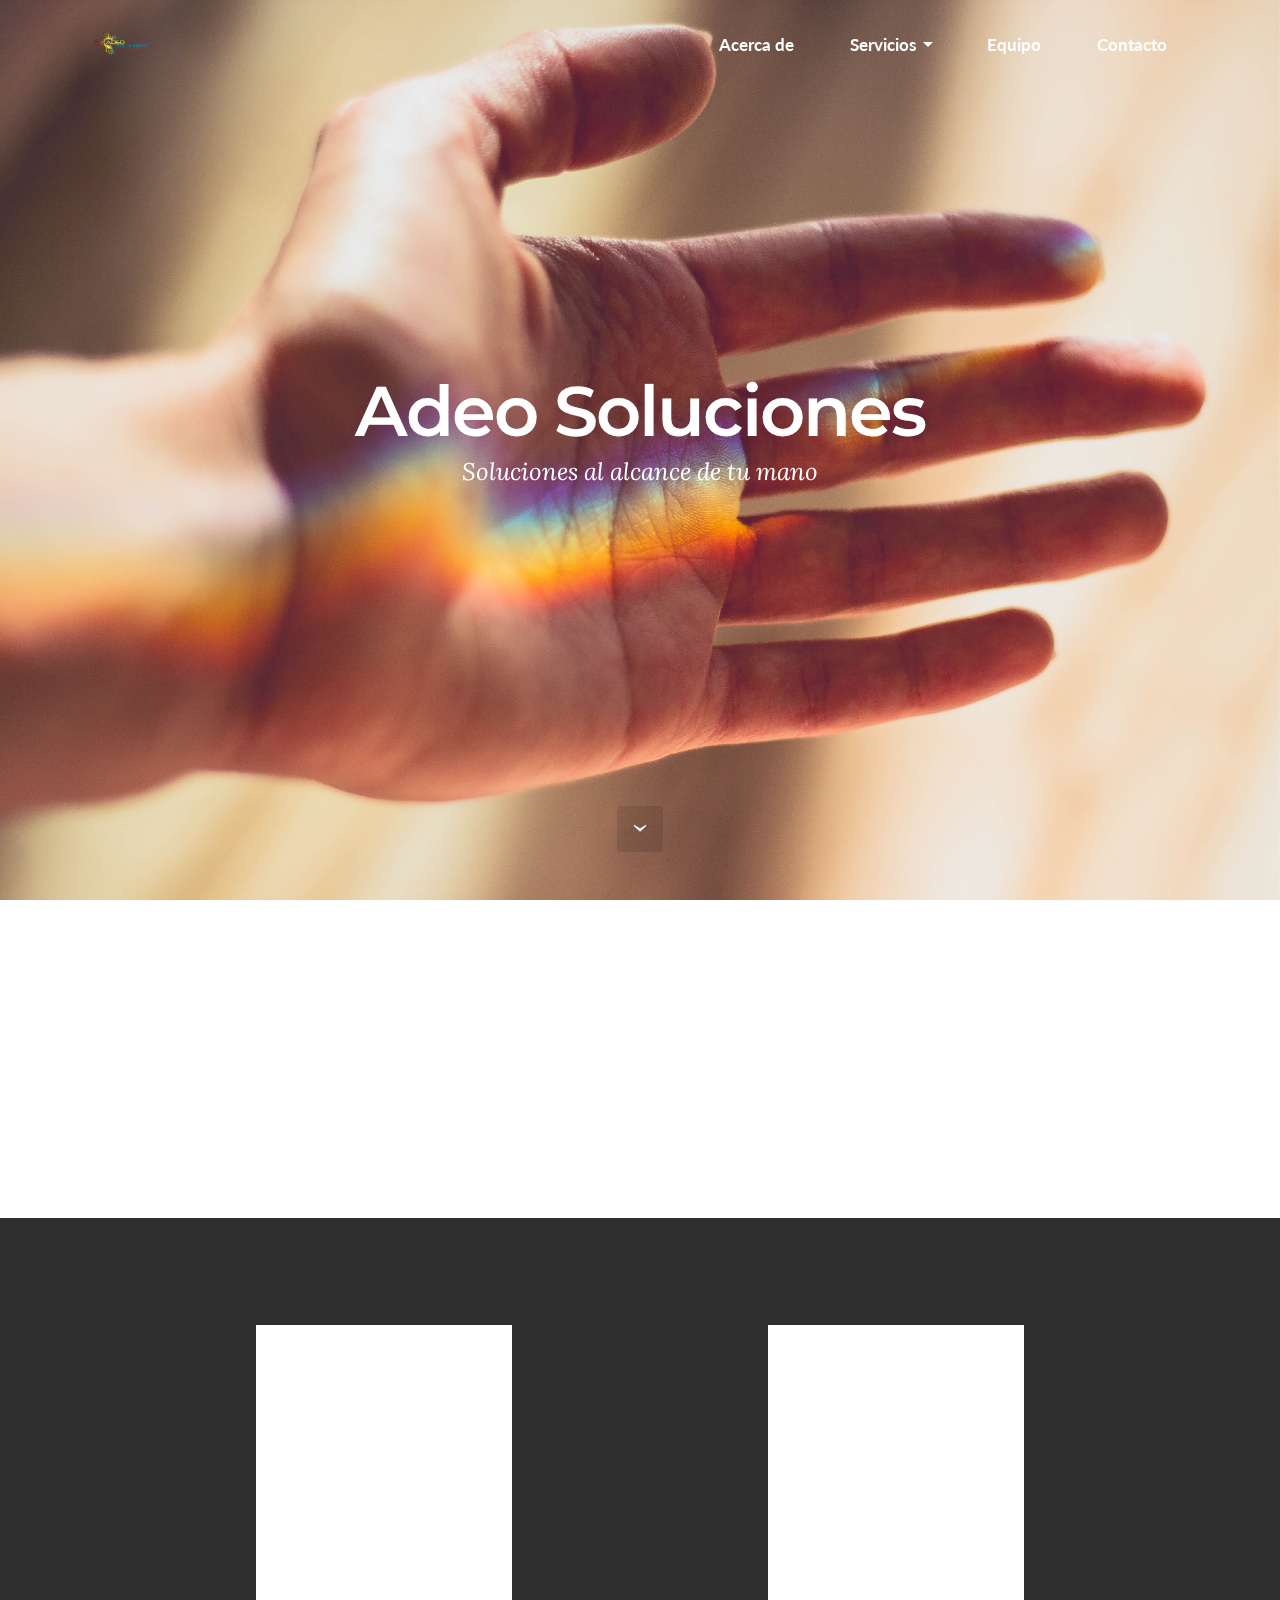
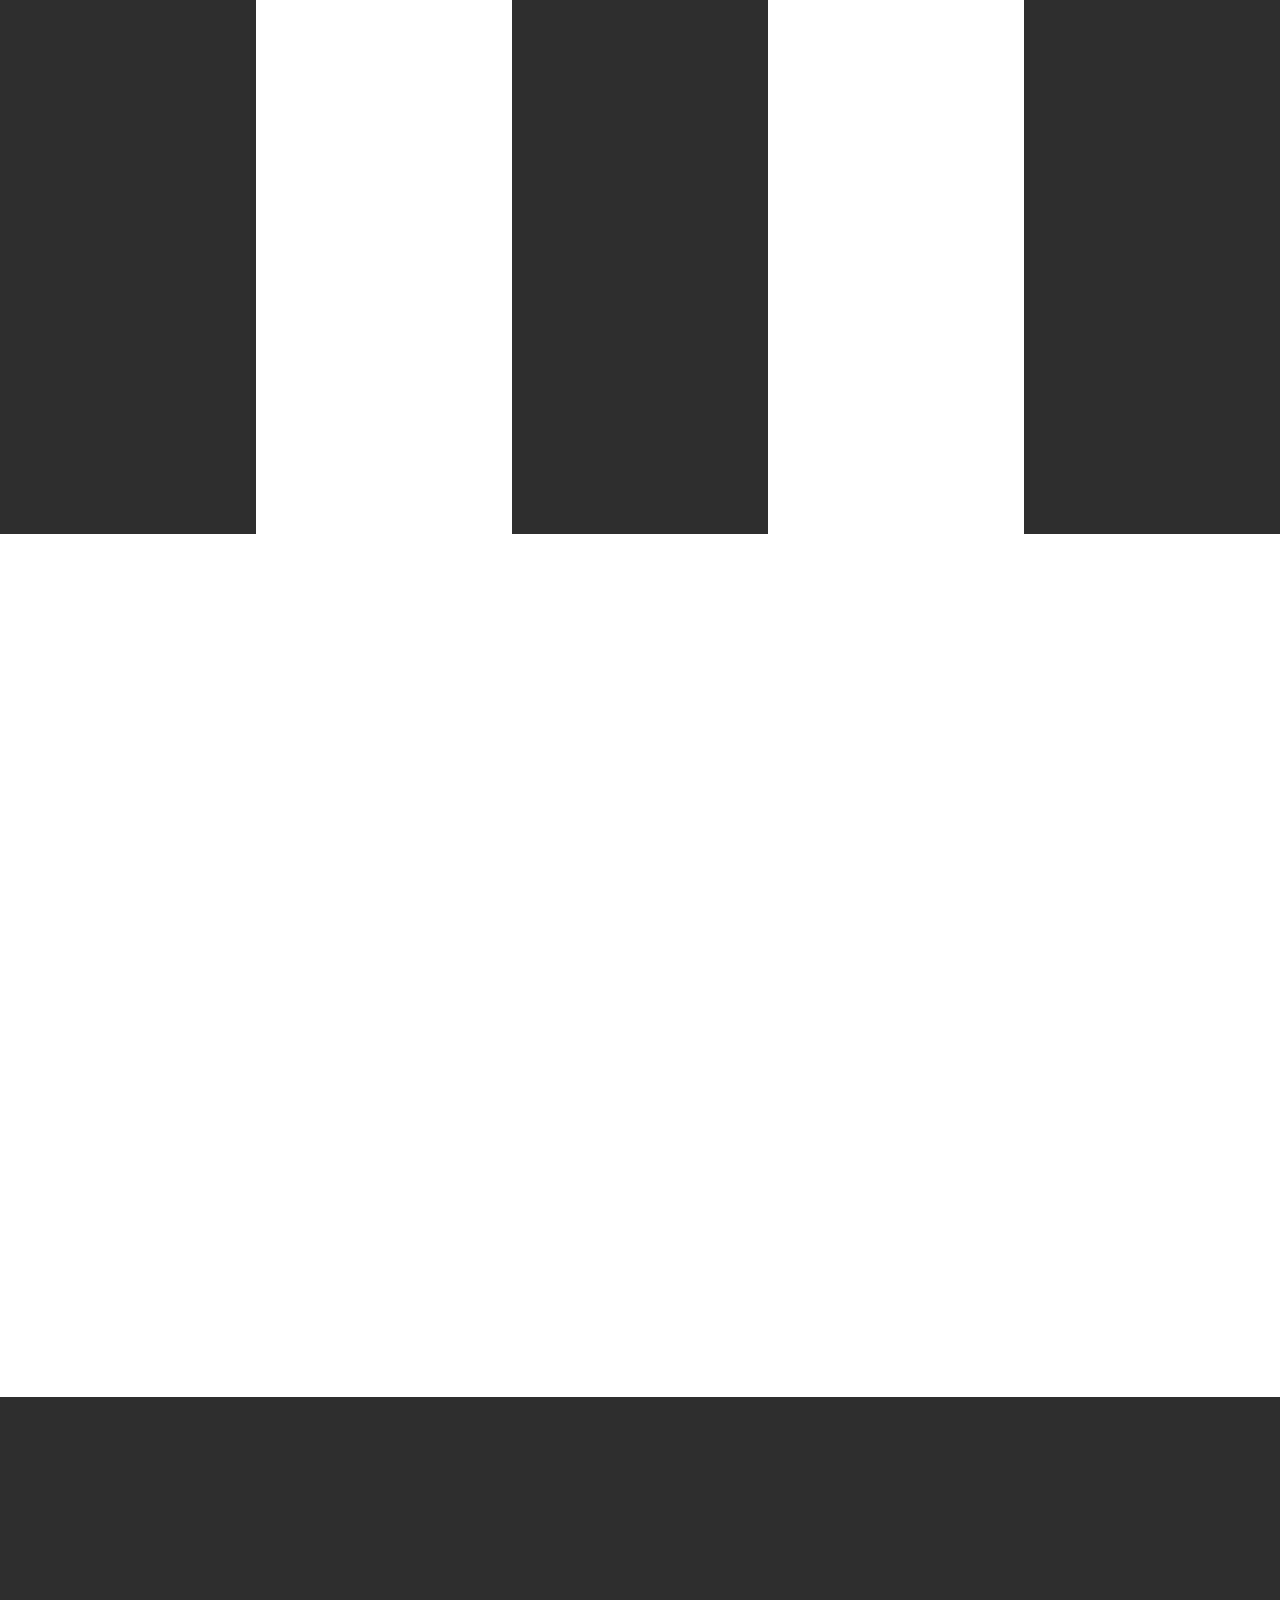
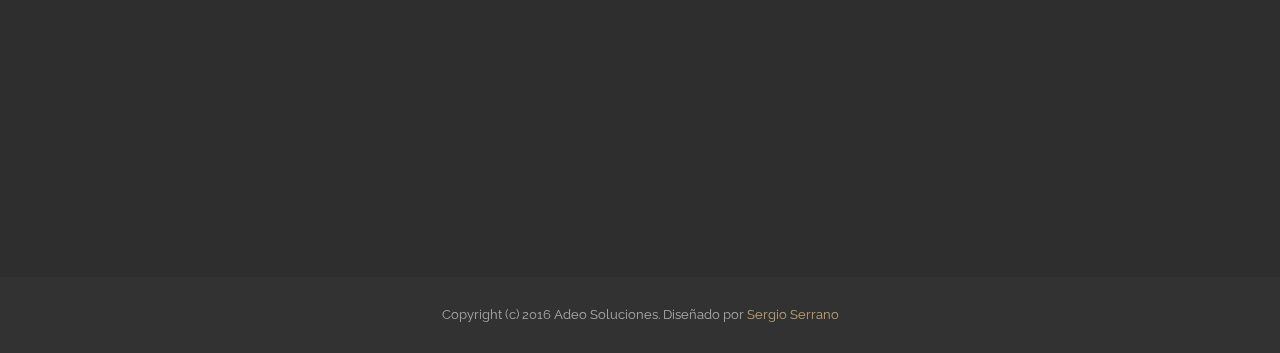
==== commit 3a4c7f03: "Actualización" ====
--- a/index.html
+++ b/index.html
@@ -6,7 +6,7 @@
   <meta http-equiv="X-UA-Compatible" content="IE=edge">
   <meta name="generator" content="Mobirise v3.5.1, mobirise.com">
   <meta name="viewport" content="width=device-width, initial-scale=1">
-  <link rel="shortcut icon" href="assets/images/logo-blanco-128x128-90.png" type="image/x-icon">
+  <link rel="shortcut icon" href="assets/images/adeo-192x128-35.png" type="image/x-icon">
   <meta name="description" content="">
   
   <link rel="stylesheet" href="https://fonts.googleapis.com/css?family=Lora:400,700,400italic,700italic&amp;subset=latin">
@@ -35,7 +35,7 @@
                 <div class="mbr-table-cell">
 
                     <div class="navbar-brand">
-                        <a href="https://adeocr.com" class="navbar-logo"><img src="assets/images/logo-blanco-128x128-90.png" alt="Mobirise"></a>
+                        <a href="https://adeocr.com" class="navbar-logo"><img src="assets/images/adeo-192x128-35.png" alt="Mobirise"></a>
                         <a class="navbar-caption" href="https://mobirise.com"></a>
                     </div>
 
@@ -103,7 +103,7 @@
     </div>
 </section>
 
-<section class="mbr-info mbr-section mbr-section-md-padding" id="msg-box2-0" style="background-color: rgb(46, 46, 46); padding-top: 90px; padding-bottom: 90px;">
+<section class="mbr-info mbr-section mbr-section-md-padding" id="msg-box2-0" style="background-color: rgb(46, 46, 46); padding-top: 30px; padding-bottom: 0px;">
 
     
     <div class="container">
@@ -131,67 +131,67 @@
 
     <div class="mbr-cards-row row striped">
 
-        <div class="mbr-cards-col col-xs-12 col-lg-2" style="padding-top: 80px; padding-bottom: 80px;">
-            <div class="container">
-                <div class="card cart-block">
-                    <div class="card-img"><img src="assets/images/table.jpg" class="card-img-top"></div>
+        <div class="mbr-cards-col col-xs-12 col-lg-2" style="padding-top: 40px; padding-bottom: 40px;">
+            <div class="container">
+                <div class="card cart-block">
+                    <div class="card-img"><img src="assets/images/pexels-photo-27699-600x400-89.jpg" class="card-img-top"></div>
                     <div class="card-block">
                         <h4 class="card-title">Arquitectura</h4>
-                        <h5 class="card-subtitle">Bootstrap 4 has been noted</h5>
-                        <p class="card-text">Bootstrap 4 has been noted as one of the most reliable and proven frameworks and Mobirise has been equipped to develop websites using this framework.</p>
-                        <div class="card-btn"><a href="https://mobirise.com" class="btn btn-primary">MORE</a></div>
-                    </div>
-                </div>
-            </div>
-        </div>
-        <div class="mbr-cards-col col-xs-12 col-lg-2" style="padding-top: 80px; padding-bottom: 80px;">
-            <div class="container">
-                <div class="card cart-block">
-                    <div class="card-img"><img src="assets/images/desktop.jpg" class="card-img-top"></div>
+                        
+                        <p class="card-text">•	Plan maestro de construcción con acabado de obra.<br>•	Diseño arquitectónico de ambientes laborales y residenciales.<br>•	Arquitectura y diseño interior.<br>•	Documentos constructivos (Planos – Láminas – Maquetación).<br><span style="font-size: 1rem; line-height: 1.5;">•	Entre otros…</span><br></p>
+                        <div class="card-btn"><a href="https://mobirise.com" class="btn btn-primary">Ver más</a></div>
+                    </div>
+                </div>
+            </div>
+        </div>
+        <div class="mbr-cards-col col-xs-12 col-lg-2" style="padding-top: 40px; padding-bottom: 40px;">
+            <div class="container">
+                <div class="card cart-block">
+                    <div class="card-img"><img src="assets/images/numbers-money-calculating-calculation-600x397-68.jpg" class="card-img-top"></div>
                     <div class="card-block">
                         <h4 class="card-title">Contabilidad<br></h4>
-                        <h5 class="card-subtitle">One of Bootstrap 4's big points</h5>
-                        <p class="card-text">One of Bootstrap 4's big points is responsiveness and Mobirise makes effective use of this by generating highly responsive website for you.</p>
-                        <div class="card-btn"><a href="https://mobirise.com" class="btn btn-primary">MORE</a></div>
-                    </div>
-                </div>
-            </div>
-        </div>
-        <div class="mbr-cards-col col-xs-12 col-lg-2" style="padding-top: 80px; padding-bottom: 80px;">
-            <div class="container">
-                <div class="card cart-block">
-                    <div class="card-img"><img src="assets/images/coworkers.jpg" class="card-img-top"></div>
+                        
+                        <p class="card-text">•	Registros contables.<br>•	Flujos de caja.<br>•	Libros legales.<br>•	Asientos de diario.<br>•	Estados financieros.<br>•	Análisis y confección de presupuestos.<br>•	Análisis de información contable.<br>•	Entre otros…<br></p>
+                        <div class="card-btn"><a href="https://mobirise.com" class="btn btn-primary">Ver más</a></div>
+                    </div>
+                </div>
+            </div>
+        </div>
+        <div class="mbr-cards-col col-xs-12 col-lg-2" style="padding-top: 40px; padding-bottom: 40px;">
+            <div class="container">
+                <div class="card cart-block">
+                    <div class="card-img"><img src="assets/images/pen-tablet-600x401-94.jpg" class="card-img-top"></div>
                     <div class="card-block">
                         <h4 class="card-title">Diseño Gráfico</h4>
-                        <h5 class="card-subtitle">Google has a highly exhaustive list of fonts</h5>
-                        <p class="card-text">Google has a highly exhaustive list of fonts compiled into its web font platform and Mobirise makes it easy for you to use them on your website easily and freely.</p>
-                        <div class="card-btn"><a href="https://mobirise.com" class="btn btn-primary">MORE</a></div>
-                    </div>
-                </div>
-            </div>
-        </div>
-        <div class="mbr-cards-col col-xs-12 col-lg-2" style="padding-top: 80px; padding-bottom: 80px;">
-            <div class="container">
-                <div class="card cart-block">
-                    <div class="card-img"><img src="assets/images/code-man.jpg" class="card-img-top"></div>
+                        
+                        <p class="card-text">•	Imagen corporativa.<br>•	Diseño e impresión de logotipos.<br>•	Diseño e impresión de papelería en general.<br>•	Diseño e impresión de vallas publicitarias.<br>•	Diseño y desarrollo web.<br>•	Comercio electrónico.<br>•	Envío de correo electrónico masivo.<br>•	Diseño e impresión de stands publicitarios.<br>•	Entre otros…<br></p>
+                        <div class="card-btn"><a href="https://mobirise.com" class="btn btn-primary">Ver más</a></div>
+                    </div>
+                </div>
+            </div>
+        </div>
+        <div class="mbr-cards-col col-xs-12 col-lg-2" style="padding-top: 40px; padding-bottom: 40px;">
+            <div class="container">
+                <div class="card cart-block">
+                    <div class="card-img"><img src="assets/images/twilight-power-lines-evening-evening-sun-46169-600x370-62.png" class="card-img-top"></div>
                     <div class="card-block">
                         <h4 class="card-title">Electricidad</h4>
-                        <h5 class="card-subtitle">Mobirise gives you the freedom to develop</h5>
-                        <p class="card-text">Mobirise gives you the freedom to develop as many websites as you like given the fact that it is a desktop app.</p>
-                        <div class="card-btn"><a href="https://mobirise.com" class="btn btn-primary">MORE</a></div>
-                    </div>
-                </div>
-            </div>
-        </div>
-        <div class="mbr-cards-col col-xs-12 col-lg-2" style="padding-top: 80px; padding-bottom: 80px;">
-            <div class="container">
-                <div class="card cart-block">
-                    <div class="card-img"><img src="assets/images/windows-books.jpg" class="card-img-top"></div>
+                        
+                        <p class="card-text"><span style="font-size: 1rem; line-height: 1.5;">•	Diseño y ejecución de redes eléctricas y telefónicas.</span><br>•	Diseño y ejecución de trabajos eléctricos de exterior.<br>•	Asesoría en Normas Técnicas y Código Eléctrico.<br>•	Presentación de trámites ante la CNFL.<br>•	Proyectos residenciales y comerciales.<br>•	Innovación y eficiencia energética.<br>•	Entre otros…<br></p>
+                        <div class="card-btn"><a href="https://mobirise.com" class="btn btn-primary">Ver más</a></div>
+                    </div>
+                </div>
+            </div>
+        </div>
+        <div class="mbr-cards-col col-xs-12 col-lg-2" style="padding-top: 40px; padding-bottom: 40px;">
+            <div class="container">
+                <div class="card cart-block">
+                    <div class="card-img"><img src="assets/images/macbook-apple-imac-computer-39284-600x398-21.png" class="card-img-top"></div>
                     <div class="card-block">
                         <h4 class="card-title">Informática</h4>
-                        <h5 class="card-subtitle">Choose from the large selection of blocks</h5>
-                        <p class="card-text">Choose from the large selection of latest pre-made blocks - jumbotrons, hero images, parallax scrolling, video backgrounds, hamburger menu, sticky header and more.</p>
-                        <div class="card-btn"><a href="https://mobirise.com" class="btn btn-primary">MORE</a></div>
+                        
+                        <p class="card-text">•	Reparación y optimización de computadoras.<br>•	Diseño e implementación de sistemas informáticos, base de datos y redes computacionales.<br>•	Diseño y alojamiento de páginas web y venta de dominios.<br>•	Instalación de servidores.<br>•	Publicidad en internet.<br>•	Cursos informáticos de ofimática, sistemas operativos, internet y otros.<br>•	Entre otros…<br></p>
+                        <div class="card-btn"><a href="https://mobirise.com" class="btn btn-primary">Ver más</a></div>
                     </div>
                 </div>
             </div>
@@ -200,190 +200,7 @@
     </div>
 </section>
 
-<section class="mbr-section" id="msg-box8-0" style="background-color: rgb(46, 47, 49); padding-top: 160px; padding-bottom: 120px;">
-
-    
-    <div class="container">
-        <div class="row">
-            <div class="col-md-8 col-md-offset-2 text-xs-center">
-                <h3 class="mbr-section-title display-2">Servicios</h3>
-                
-                
-            </div>
-        </div>
-    </div>
-
-</section>
-
-<section class="mbr-section mbr-parallax-background" id="msg-box8-1" style="background-image: url(assets/images/pexels-photo-27699-2000x1333-98.jpg); padding-top: 160px; padding-bottom: 120px;">
-
-    <div class="mbr-overlay" style="opacity: 0.5; background-color: rgb(34, 34, 34);">
-    </div>
-    <div class="container">
-        <div class="row">
-            <div class="col-md-8 col-md-offset-2 text-xs-center">
-                <h3 class="mbr-section-title display-2">Arquitectura</h3>
-                
-                <div><a class="btn btn-black" href="https://mobirise.com">Ver más</a></div>
-            </div>
-        </div>
-    </div>
-
-</section>
-
-<section class="mbr-section" id="msg-box8-2" style="background-color: rgb(43, 6, 128); padding-top: 160px; padding-bottom: 120px;">
-
-    
-    <div class="container">
-        <div class="row">
-            <div class="col-md-8 col-md-offset-2 text-xs-center">
-                <h3 class="mbr-section-title display-2">Contabilidad</h3>
-                
-                <div><a class="btn btn-danger" href="https://mobirise.com">Ver más</a></div>
-            </div>
-        </div>
-    </div>
-
-</section>
-
-<section class="mbr-section mbr-parallax-background" id="msg-box8-3" style="background-image: url(assets/images/pen-tablet-2000x1338-90.jpg); padding-top: 160px; padding-bottom: 120px;">
-
-    <div class="mbr-overlay" style="opacity: 0.5; background-color: rgb(34, 34, 34);">
-    </div>
-    <div class="container">
-        <div class="row">
-            <div class="col-md-8 col-md-offset-2 text-xs-center">
-                <h3 class="mbr-section-title display-2">Diseño Gráfico</h3>
-                
-                <div><a class="btn btn-secondary" href="https://mobirise.com">Ver más</a></div>
-            </div>
-        </div>
-    </div>
-
-</section>
-
-<section class="mbr-section" id="msg-box8-4" style="background-color: rgb(250, 175, 64); padding-top: 160px; padding-bottom: 120px;">
-
-    
-    <div class="container">
-        <div class="row">
-            <div class="col-md-8 col-md-offset-2 text-xs-center">
-                <h3 class="mbr-section-title display-2">Electricidad</h3>
-                
-                <div> <a class="btn btn-secondary" href="https://mobirise.com">Ver más</a></div>
-            </div>
-        </div>
-    </div>
-
-</section>
-
-<section class="mbr-section mbr-parallax-background" id="msg-box8-5" style="background-image: url(assets/images/macbook-apple-imac-computer-39284-2000x1328-71.png); padding-top: 160px; padding-bottom: 120px;">
-
-    <div class="mbr-overlay" style="opacity: 0.5; background-color: rgb(34, 34, 34);">
-    </div>
-    <div class="container">
-        <div class="row">
-            <div class="col-md-8 col-md-offset-2 text-xs-center">
-                <h3 class="mbr-section-title display-2">Informática</h3>
-                
-                <div><a class="btn btn-secondary" href="https://mobirise.com">Ver más</a></div>
-            </div>
-        </div>
-    </div>
-
-</section>
-
-<section class="mbr-cards mbr-section mbr-section-nopadding" id="features2-0" style="background-color: rgb(255, 255, 255);">
-
-        
-
-    <div class="mbr-cards-row row striped">
-
-        <div class="mbr-cards-col col-xs-12 col-lg-4" style="padding-top: 80px; padding-bottom: 80px;">
-            <div class="container">
-                <div class="card cart-block">
-                    <div class="card-img"><a href="https://mobirise.com" class="etl-icon icon-desktop mbr-iconfont mbr-iconfont-features2"></a></div>
-                    <div class="card-block">
-                        <h4 class="card-title">Arquitectura</h4>
-                        <h5 class="card-subtitle">Bootstrap 4 has been noted</h5>
-                        <p class="card-text">Bootstrap 4 has been noted as one of the most reliable and proven frameworks and Mobirise has been equipped to develop websites using this framework.</p>
-                        <div class="card-btn"><a href="https://mobirise.com" class="btn btn-primary">MORE</a></div>
-                    </div>
-                </div>
-            </div>
-        </div>
-        <div class="mbr-cards-col col-xs-12 col-lg-4" style="padding-top: 80px; padding-bottom: 80px;">
-            <div class="container">
-                <div class="card cart-block">
-                    <div class="card-img"><a href="https://mobirise.com" class="etl-icon icon-mobile mbr-iconfont mbr-iconfont-features2"></a></div>
-                    <div class="card-block">
-                        <h4 class="card-title">Contabilidad</h4>
-                        <h5 class="card-subtitle">One of Bootstrap 4's big points</h5>
-                        <p class="card-text">One of Bootstrap 4's big points is responsiveness and Mobirise makes effective use of this by generating highly responsive website for you.</p>
-                        <div class="card-btn"><a href="https://mobirise.com" class="btn btn-primary">MORE</a></div>
-                    </div>
-                </div>
-            </div>
-        </div>
-        <div class="mbr-cards-col col-xs-12 col-lg-4" style="padding-top: 80px; padding-bottom: 80px;">
-            <div class="container">
-                <div class="card cart-block">
-                    <div class="card-img"><a href="https://mobirise.com" class="etl-icon icon-pencil mbr-iconfont mbr-iconfont-features2"></a></div>
-                    <div class="card-block">
-                        <h4 class="card-title">Electricidad</h4>
-                        <h5 class="card-subtitle">Google has a highly exhaustive list of fonts</h5>
-                        <p class="card-text">Google has a highly exhaustive list of fonts compiled into its web font platform and Mobirise makes it easy for you to use them on your website easily and freely.</p>
-                        <div class="card-btn"><a href="https://mobirise.com" class="btn btn-primary">MORE</a></div>
-                    </div>
-                </div>
-            </div>
-        </div>
-        
-        
-        
-    </div>
-</section>
-
-<section class="mbr-cards mbr-section mbr-section-nopadding" id="features2-1" style="background-color: rgb(255, 255, 255);">
-
-        
-
-    <div class="mbr-cards-row row striped">
-
-        <div class="mbr-cards-col col-xs-12 col-lg-6" style="padding-top: 80px; padding-bottom: 80px;">
-            <div class="container">
-                <div class="card cart-block">
-                    <div class="card-img"><a href="https://mobirise.com" class="etl-icon icon-desktop mbr-iconfont mbr-iconfont-features2"></a></div>
-                    <div class="card-block">
-                        <h4 class="card-title">Diseño Gráfico</h4>
-                        <h5 class="card-subtitle">Bootstrap 4 has been noted</h5>
-                        <p class="card-text">Bootstrap 4 has been noted as one of the most reliable and proven frameworks and Mobirise has been equipped to develop websites using this framework.</p>
-                        <div class="card-btn"><a href="https://mobirise.com" class="btn btn-primary">MORE</a></div>
-                    </div>
-                </div>
-            </div>
-        </div>
-        <div class="mbr-cards-col col-xs-12 col-lg-6" style="padding-top: 80px; padding-bottom: 80px;">
-            <div class="container">
-                <div class="card cart-block">
-                    <div class="card-img"><a href="https://mobirise.com" class="etl-icon icon-mobile mbr-iconfont mbr-iconfont-features2"></a></div>
-                    <div class="card-block">
-                        <h4 class="card-title">Informática</h4>
-                        <h5 class="card-subtitle">One of Bootstrap 4's big points</h5>
-                        <p class="card-text">One of Bootstrap 4's big points is responsiveness and Mobirise makes effective use of this by generating highly responsive website for you.</p>
-                        <div class="card-btn"><a href="https://mobirise.com" class="btn btn-primary">MORE</a></div>
-                    </div>
-                </div>
-            </div>
-        </div>
-        
-        
-        
-        
-    </div>
-</section>
-
-<section class="mbr-section" id="testimonials1-0" style="background-color: rgb(255, 255, 255); padding-top: 120px; padding-bottom: 120px;">
+<section class="mbr-section" id="testimonials1-0" style="background-color: rgb(255, 255, 255); padding-top: 40px; padding-bottom: 120px;">
 
     
 
@@ -408,9 +225,9 @@
                     <div class="mbr-testimonial card mbr-testimonial-lg">
                         <div class="card-block"><em>“its really very amazing app that makes me finish html page in 3 minutes ( that's usually takes more than 1 hours at least from me if i did it from scratch). i hope to have very big library and plugins for this APP thanks again for your nice application”</em></div>
                         <div class="mbr-author card-footer">
-                            <div class="mbr-author-img"><img src="assets/images/face3.jpg" class="img-circle"></div>
+                            <div class="mbr-author-img"><img src="assets/images/20141210-095925-134x160-19.jpg" class="img-circle"></div>
                             <div class="mbr-author-name">Andrés Umaña</div>
-                            <small class="mbr-author-desc">El feo del equipo</small>
+                            <small class="mbr-author-desc">Gerente General</small>
                         </div>
                     </div>
                 </div><div class="col-xs-12 col-lg-4">
@@ -420,7 +237,7 @@
                         <div class="mbr-author card-footer">
                             <div class="mbr-author-img"><img src="assets/images/1493195-10205178198951189-7798172552918946342-n-160x160-38.jpg" class="img-circle"></div>
                             <div class="mbr-author-name">Sergio Serrano</div>
-                            <small class="mbr-author-desc">Developer</small>
+                            <small class="mbr-author-desc">SEO y Desarrolador Web</small>
                         </div>
                     </div>
                 </div><div class="col-xs-12 col-lg-4">
@@ -443,72 +260,22 @@
 
 </section>
 
-<section class="mbr-footer mbr-section mbr-section-md-padding" id="contacts3-0" style="background-color: rgb(46, 46, 46); padding-top: 90px; padding-bottom: 90px;">
-
-
-    <div class="row">
-    
-            <div class="mbr-company col-xs-12 col-md-6 col-lg-3">
-
-                <div class="mbr-company card">
-                    <div><a href="index.html"><img src="assets/images/logo-blanco-265x265-69.png" class="card-img-top"></a></div>
-                    <div class="card-block">
-                        <p class="card-text">Footer with solid color background and a contact form, Easily add subscribe and contact forms without any server-side integration.</p>
-                    </div>
-                    <ul class="list-group list-group-flush">
-                        <li class="list-group-item">
-                            <span class="list-group-icon"><span class="etl-icon icon-phone mbr-iconfont-company-contacts3"></span></span>
-                            <span class="list-group-text">+1 (0) 000 0000 001 or +1 (0) 000 0000 002</span>
-                        </li>
-                        <li class="list-group-item">
-                            <span class="list-group-icon"><span class="etl-icon icon-map-pin mbr-iconfont-company-contacts3"></span></span>
-                            <span class="list-group-text">1234 Street Name, City AA 99999</span>
-                        </li>
-                        <li class="list-group-item active">
-                            <span class="list-group-icon"><span class="etl-icon icon-envelope mbr-iconfont-company-contacts3"></span></span>
-                            <span class="list-group-text"><a href="mailto:support@mobirise.com">support@mobirise.com</a></span>
-                        </li>
-                    </ul>
-                </div>
-
-            </div>
-            <div class="mbr-footer-content col-xs-12 col-md-6 col-lg-3">
-                <h4>Categories</h4>
-                <ul><li><a class="text-white" href="#">Business</a></li><li><a class="text-white" href="#">Design</a></li><li><a class="text-white" href="#">Real life</a></li><li><a class="text-white" href="#">Science</a></li><li><a class="text-white" href="#">Tech</a></li></ul>
-            </div>
-            <div class="mbr-footer-content col-xs-12 col-md-6 col-lg-3">
-                <p><strong>Contacts</strong><br>Email: support@mobirise.com<br>Phone: +1 (0) 000 0000 001<br>Fax: +1 (0) 000 0000 002<br><br><br><strong>Address</strong><br>1234 Street Name<br>City, AA 99999</p>
-            </div>
-            <div class="col-xs-12 col-md-6 col-lg-3" data-form-type="formoid">
-
-                <div data-form-alert="true">
-                    <div hidden="" data-form-alert-success="true">Thanks for filling out form!</div>
-                </div>
-
-                <form action="https://mobirise.com/" method="post" data-form-title="MESSAGE">
-
-                    <input type="hidden" value="DPnq0TkxH+eFmZrRdqT+gT23IbZxfqEMvRLHrun8MXMbL4cpOqF2o01HEpglyAPg3/k6PwEOQa8P7QuZWTsZG2MdvlKKahQa5oziFH3RjEneg9eArBcSN1MvUibH81If" data-form-email="true">
-
-                    
-
-                    <div class="form-group">
-                        <label class="form-control-label" for="contacts3-0-email">Email<span class="form-asterisk">*</span></label>
-                        <input type="email" class="form-control input-sm input-inverse" name="email" required="" data-form-field="Email" id="contacts3-0-email">
-                    </div>
-
-                    
-
-                    <div class="form-group">
-                        <label class="form-control-label" for="contacts3-0-message">Message</label>
-                        <textarea class="form-control input-sm input-inverse" name="message" data-form-field="Message" rows="5" id="contacts3-0-message"></textarea>
-                    </div>
-
-                    <div><button type="submit" class="btn btn-sm btn-black">Contact us</button></div>
-
-                </form>
-
-            </div>
-        </div>
+<section class="mbr-section mbr-section-md-padding mbr-footer footer2" id="contacts2-0" style="background-color: rgb(46, 46, 46); padding-top: 90px; padding-bottom: 90px;">
+    
+    <div class="container">
+        <div class="row">
+            <div class="mbr-footer-content col-xs-12 col-md-3">
+                <p><strong>Dirección</strong><br>Avenida España, San José Costa Rica<br><br><br>
+<strong>Contacto</strong><br>
+Email: adeo.soluciones@gmail.com<br>
+Tel: +506&nbsp;8352-5828<br>Tel: +506 8707-9132<br><br></p>
+            </div>
+            <div class="mbr-footer-content col-xs-12 col-md-3"></div>
+            <div class="col-xs-12 col-md-6">
+                <div class="mbr-map"><iframe frameborder="0" style="border:0" src="https://www.google.com/maps/embed/v1/place?key=AIzaSyA0Dx_boXQiwvdz8sJHoYeZNVTdoWONYkU&amp;q=place_id:ChIJ9YFoGMv8oI8R8khMnXGIT54" allowfullscreen=""></iframe></div>
+            </div>
+        </div>
+    </div>
 </section>
 
 <footer class="mbr-small-footer mbr-section mbr-section-nopadding" id="footer1-0" style="background-color: rgb(50, 50, 50); padding-top: 1.75rem; padding-bottom: 1.75rem;">
@@ -528,7 +295,6 @@
   <script src="assets/touchSwipe/jquery.touchSwipe.min.js"></script>
   <script src="assets/jarallax/jarallax.js"></script>
   <script src="assets/theme/js/script.js"></script>
-  <script src="assets/formoid/formoid.min.js"></script>
   
   
   <input name="animation" type="hidden">
--- a/assets/mobirise/css/mbr-additional.css
+++ b/assets/mobirise/css/mbr-additional.css
@@ -1,7 +1,4 @@
 @import url(https://fonts.googleapis.com/css?family=Lato:400,300,700);
-@import url(https://fonts.googleapis.com/css?family=Roboto:400,300,700);
-
-
 
 #menu-0 .hide-buttons .nav-btn {
   display: none !important;
@@ -82,40 +79,6 @@
 #features1-0 .striped .mbr-cards-col:nth-child(2n+1) {
   background-color: #2e2e2e;
 }
-#msg-box8-0 .mbr-section-title,
-#msg-box8-0 p {
-  color: #fff;
+#features1-0 P {
+  text-align: center;
 }
-#msg-box8-1 .mbr-section-title,
-#msg-box8-1 p {
-  color: #fff;
-}
-#msg-box8-2 .mbr-section-title,
-#msg-box8-2 p {
-  color: #fff;
-}
-#msg-box8-2 .mbr-section-title {
-  font-family: 'Roboto', sans-serif;
-}
-#msg-box8-3 .mbr-section-title,
-#msg-box8-3 p {
-  color: #fff;
-}
-#msg-box8-4 .mbr-section-title,
-#msg-box8-4 p {
-  color: #fff;
-}
-#msg-box8-4 .mbr-section-title {
-  color: #475577;
-  font-family: 'Roboto', sans-serif;
-}
-#msg-box8-5 .mbr-section-title,
-#msg-box8-5 p {
-  color: #fff;
-}
-#features2-0 .striped .mbr-cards-col:nth-child(2n+1) {
-  background-color: #2e2e2e;
-}
-#features2-1 .striped .mbr-cards-col:nth-child(2n+1) {
-  background-color: #2e2e2e;
-}
